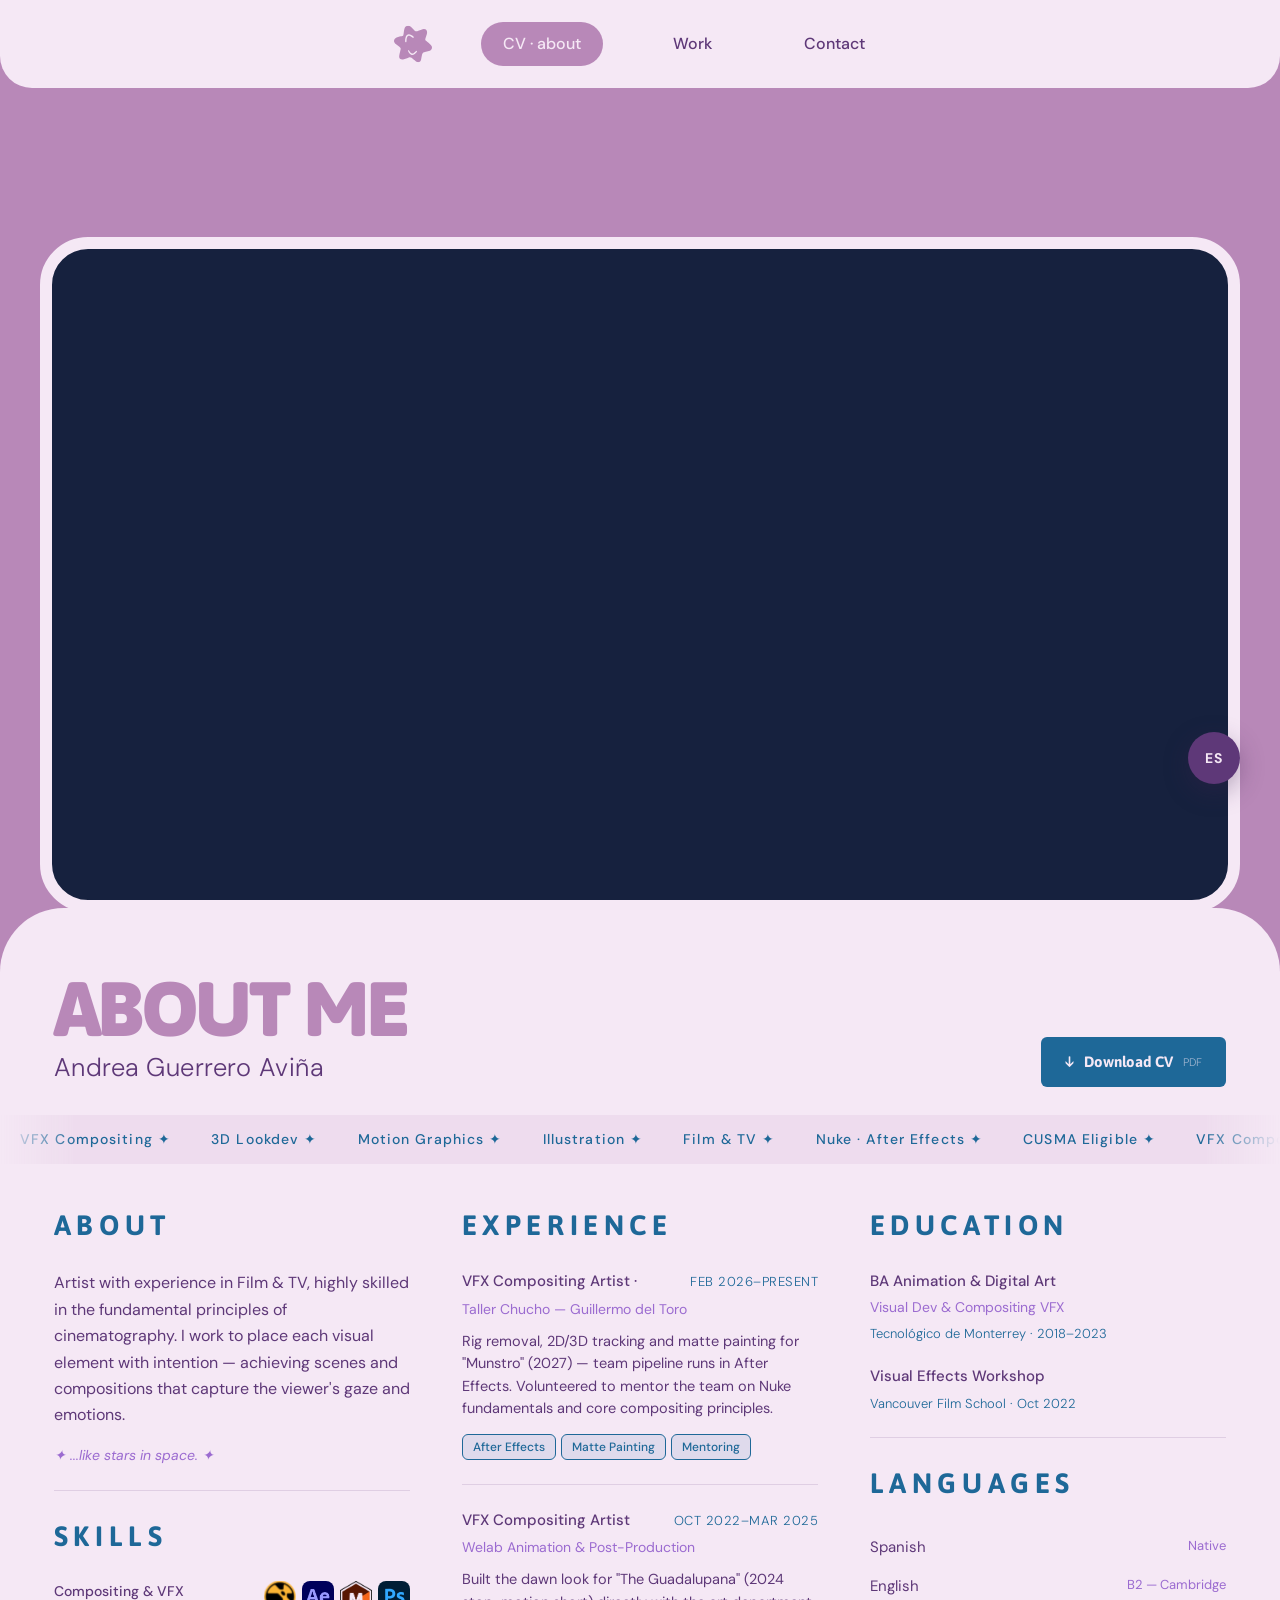
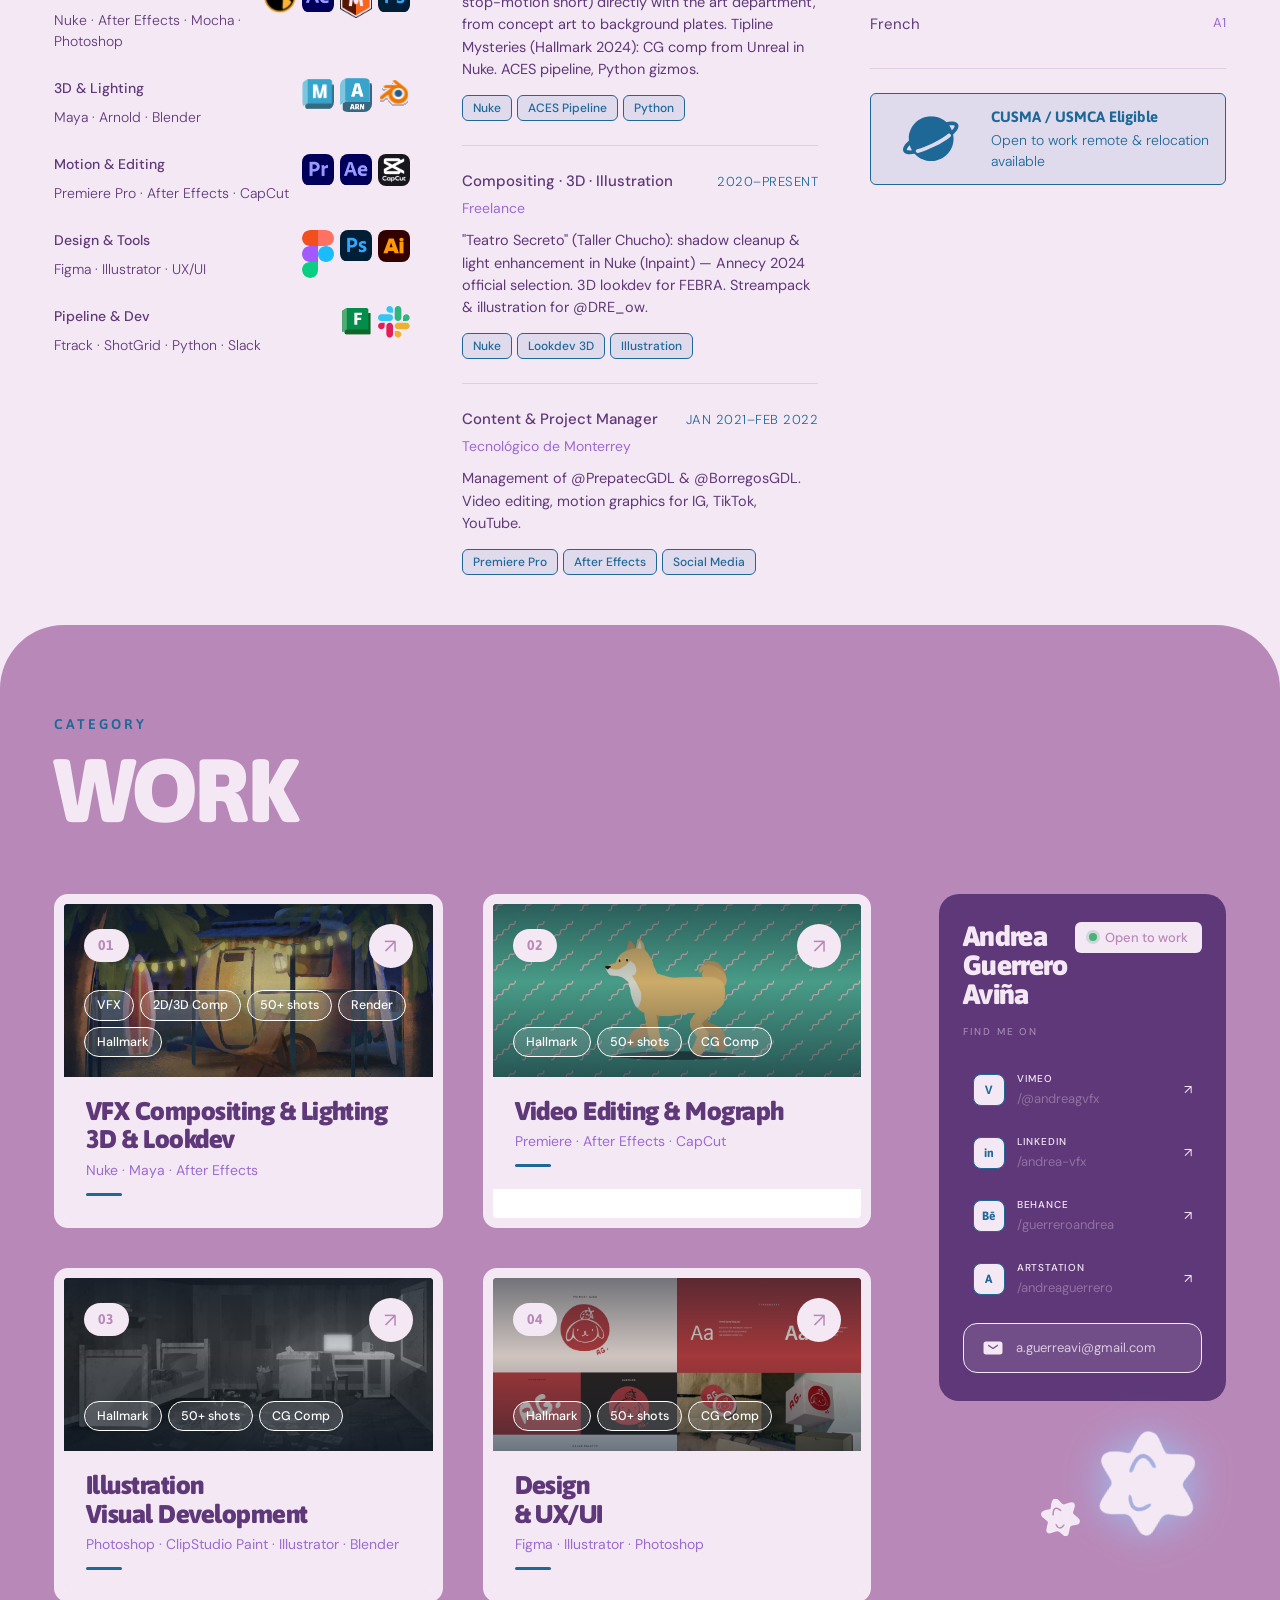
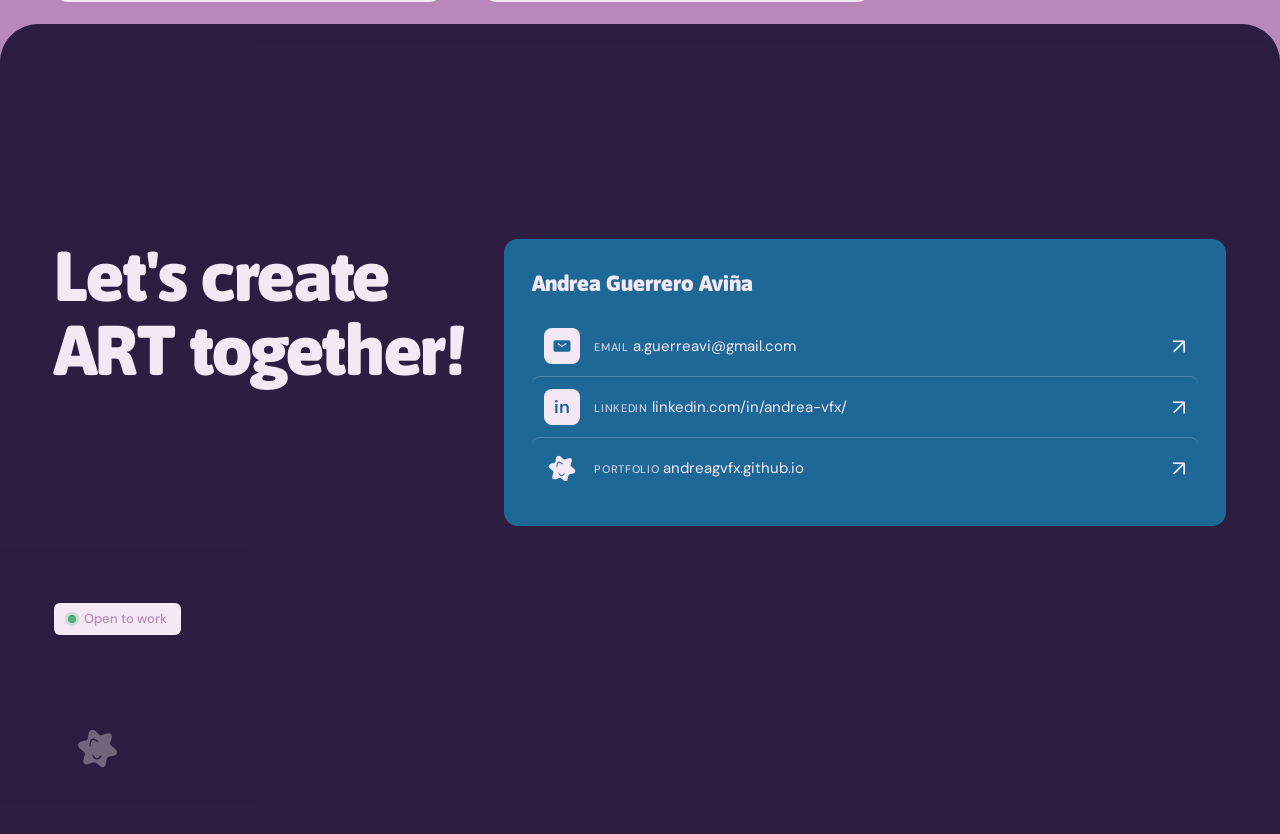
==== index.html @ 34273d8b "Revert CUSMA badge to planet/cusma-badge-lg, fix homepage Work nav, add Work card thumbnails, underl" ====
<!DOCTYPE html>
<html lang="en">
<head>
<meta charset="UTF-8">
<meta name="viewport" content="width=device-width, initial-scale=1.0">
<title data-i18n="home.title">Andrea Guerrero Aviña — Portfolio</title>
<meta name="description" content="Compositing & Lighting Artist — VFX, 3D, Motion, Illustration and UX/UI portfolio.">
<link rel="icon" href="favicon.svg" type="image/svg+xml">
<link rel="preconnect" href="https://fonts.googleapis.com">
<link rel="preconnect" href="https://fonts.gstatic.com" crossorigin>
<link rel="stylesheet" href="css/styles.css?v=23">
<!-- Shared with the section pages: .section-nav (now used here too)
     and .drawer/.lightbox component styles. -->
<link rel="stylesheet" href="css/section.css?v=42">
</head>
<body>

<!-- ============================================================
     SVG SPRITE — reusable star shape (from Figma vector, all star
     instances in the design share this exact 6-petal silhouette)
     ============================================================ -->
<svg class="svg-sprite" aria-hidden="true">
  <defs>
<symbol id="star-shape" viewBox="0 0 717.74 692.99">
      <path class="star__shape" d="M702.79,374.38c-19.78-24.64-52.19-51.5-76.05-70.68-6.2-4.94-11.66-9.17-16.03-12.53-4.59-3.57-9.28-7.01-12.8-11.54-12.42-15.15-6.42-35.1-.13-52.84,5.07-15.02,10.95-32.47,15.95-47.3,5.42-16.22,10.34-30.27,11.2-47.43,2.49-40.43-17.8-66.35-58.54-68.19-18-.97-31.12,4.89-50.47,11.25-18.01,6.14-37.72,12.8-55.96,19.03-13.24,4.08-31.19,12.1-42.9,11.8-6.5-.1-12.38-2.65-17.82-6.23h0s-.14-.08-.14-.08c-5.46-3.56-11.25-8.89-16.05-13.95-17.28-18.76-37.09-40.64-54.91-57.65-15.9-15.71-29.79-25.61-50.89-27.55-34.83-3.54-61.9,12.01-75.4,44.91-9.78,22.92-13.01,52.68-16.68,77.7-2.79,18.79-4.46,36.12-8.03,54.09-2.18,11.67-8.18,15.09-17.85,17.46-9.01,2.37-17.71,3.63-27.37,5.54-31.24,6.1-80.39,18.05-105.08,37.24-29.24,22.46-36.24,60.28-12.79,89.69,7.07,9.41,15.53,16.87,24.7,24.34,12.05,9.72,25.61,20.28,38.3,30.33,8.05,6.39,16.01,12.58,23.58,18.63,14.13,10.65,27.51,24.15,25.71,42.03-1.42,12.31-5.21,21.81-8.36,35.48-4.31,16.78-9.42,37.45-13.4,56.03-6.17,30.33-14.76,67.29,7.41,90.96,15.6,14.63,39.17,16.18,59.49,14.12,21.79-2.23,40.72-11.12,61.42-18.69,8.93-3.38,18.13-6.87,27.05-10.25,12.51-4.76,25.73-9.93,35.78-11.04,26.87-2.81,41.92,12.02,61.73,28.61,11.9,9.93,26.86,22.41,38.69,32.28,22.06,18.39,40.52,36.79,69.94,32.37,14.92-2.39,27.87-12.5,35.54-25.25,8.54-13.64,10.65-34.56,14.84-53.45,3.32-16.58,6.95-35.23,10.19-51.36,3.19-15.42,5.46-30.13,14.98-42.75,14.9-20.68,37.64-24.59,61.46-27.9,23.59-3.72,52.09-8.63,74.08-17.55,22.85-8.6,38.15-31.28,40.37-55.5,1.3-16.51-4.3-31.01-14.76-44.18ZM238.59,254.1c-1.43,11-2.03,22.21-2.29,32.69-.18,5.17-.42,10.42-1.66,15.38-2.13,8.02-6.74,14.16-14.24,12.93-7.15-1.63-10.56-10.68-11.07-18.19-1.09-30.06,2.54-64.92,14.15-92.97,4.61-10.74,11.16-20.88,20.15-28.38,37.39-30.74,87.79-2.02,118.58,25.04,7.04,6.49,12.36,12.21,12.83,20.35.17,3.95-2,7.83-5.82,9.13-7.73,2.72-16.69-2.85-23.01-7.7-17.56-13.91-36.54-29.35-59.47-32.31l-.19-.02h0c-34.94-3.91-44.58,36.71-47.95,64.05ZM433.23,486.42c-2.34,9.3-9.12,18.87-15.61,26.4-23.11,27.64-58.74,50.94-94.6,34.69-13.26-5.83-24.34-15.72-33.43-27.2-10.65-13.62-23.58-34.84-22.51-51.39v-.13h.01c1.7-15.52,14.55-2.89,19.34,3.63,9.52,11.94,16.16,27.14,27.08,38.53,12.4,13.52,30.3,20.08,47.94,13.03,13.22-4.94,24.65-15.62,34.14-26.14,8.95-9.46,20.53-23.58,32.32-25.11,6.77.06,6.94,6.82,5.32,13.69Z"/>
    </symbol>
    <symbol id="icon-envelope" viewBox="0 0 37 35">
      <path fill-rule="evenodd" clip-rule="evenodd" d="M6.16667 6.19792C3.82521 6.19792 1.92708 7.99345 1.92708 10.2083V24.7917C1.92708 27.0066 3.82521 28.8021 6.16667 28.8021H30.8333C33.1748 28.8021 35.0729 27.0066 35.0729 24.7917V10.2083C35.0729 7.99345 33.1748 6.19792 30.8333 6.19792H6.16667ZM11.4547 12.229C10.9316 11.8826 10.2106 12.0029 9.84444 12.4978C9.47823 12.9926 9.60546 13.6746 10.1286 14.021L17.8369 19.1252C18.235 19.3888 18.765 19.3888 19.1631 19.1252L26.8714 14.021C27.3945 13.6746 27.5218 12.9926 27.1555 12.4978C26.7894 12.0029 26.0684 11.8826 25.5453 12.229L18.5 16.8941L11.4547 12.229Z"/>
    </symbol>
    <symbol id="icon-planet" viewBox="0 0 73 59">
      <path fill-rule="evenodd" clip-rule="evenodd" d="M36.738 0C20.6297 0 7.57129 13.0584 7.57129 29.1667C7.57129 45.275 20.6297 58.3333 36.738 58.3333C52.8463 58.3333 65.9046 45.275 65.9046 29.1667C65.9046 13.0584 52.8463 0 36.738 0ZM18.5195 42.784C17.1848 43.1373 16.3892 44.506 16.7425 45.8407C17.0958 47.1753 18.4643 47.971 19.799 47.6177C26.2291 45.9153 33.846 42.9993 41.6916 39.0877C49.505 35.192 56.393 30.8837 61.6143 26.788C62.7006 25.9357 62.8903 24.3643 62.0383 23.278C61.186 22.1916 59.6146 22.0017 58.5283 22.854C53.6196 26.7043 47.0293 30.8393 39.4606 34.613C31.8603 38.4023 24.5631 41.1843 18.5195 42.784Z"/>
      <path d="M64.5255 11.6839C62.3782 11.5496 59.3595 11.8898 55.6405 12.7616L54.4995 7.89355C58.4405 6.96968 61.9972 6.51608 64.8375 6.69361C67.4748 6.85845 70.4672 7.64255 71.7675 10.251C72.9825 12.6877 72.0268 15.3453 70.7592 17.4211C69.4125 19.6262 67.2368 21.9893 64.5292 24.3726L61.2255 20.6194C63.7575 18.3909 65.5172 16.411 66.4918 14.8152C67.5452 13.0901 67.2962 12.4888 67.2928 12.482C67.2838 12.4639 66.8758 11.8308 64.5255 11.6839Z"/>
      <path d="M16.1958 48.4707C12.6628 49.199 9.46619 49.5143 6.89469 49.2627C4.47399 49.0257 1.77636 48.1897 0.561461 45.753C-0.736132 43.1503 0.430694 40.2957 1.87963 38.0947C3.43936 35.7257 5.93043 33.1653 9.02593 30.581L12.2304 34.419C9.31029 36.857 7.23353 39.0553 6.05589 40.844C4.76746 42.8013 5.02739 43.5043 5.03616 43.522C5.03956 43.5287 5.36989 44.0897 7.38163 44.2863C9.24259 44.4687 11.883 44.2547 15.1864 43.5737L16.1958 48.4707Z"/>
    </symbol>
  </defs>
</svg>

<!-- ============================================================
     NAV
     ============================================================ -->
<nav class="section-nav section-nav--home" id="top">
  <div class="section-nav__inner">
    <a href="#top" class="section-nav__logo" aria-label="Back to top">
      <span class="star star--gold" style="--star-size:40px;" data-star>
        <svg class="star__svg" viewBox="0 0 254 233"><use class="star__shape" href="#star-shape"></use></svg>
      </span>
    </a>
    <div class="section-nav__links">
      <a href="#about" class="section-nav__pill is-active" data-nav-pill="about" data-i18n="shared.nav.about">CV · about</a>
      <a href="#work" class="section-nav__link-btn" data-nav-pill="work" data-i18n="shared.nav.work">Work</a>
      <a href="#contact" class="section-nav__link-btn" data-nav-pill="contact" data-i18n="shared.nav.contact">Contact</a>
    </div>
    <button class="section-nav__hamburger" id="hamburger" aria-expanded="false" aria-controls="drawer" aria-label="Open navigation" data-i18n-attr="aria-label:shared.menuAria">
      <span class="section-nav__hamburger-bars"><span></span><span></span><span></span></span>
    </button>
  </div>
</nav>

<main>

  <!-- ============================================================
       HERO
       ============================================================ -->
  <section class="panel panel--hero" id="hero">
    <div class="hero" id="heroCard">
      <video class="hero__video" autoplay muted loop playsinline preload="auto">
        <source src="assets/media/hero-waves.mp4" type="video/mp4">
      </video>
    </div>
  </section>

  <!-- ============================================================
       ABOUT ME / CV
       ============================================================ -->
  <section class="panel panel--about" id="about">
    <div class="about">
      <div class="container">

        <div class="about__hero">
          <div>
            <p class="about__eyebrow" data-i18n="home.about.eyebrow">About me</p>
            <p class="about__name">Andrea Guerrero Aviña</p>
          </div>
          <a class="btn-download" href="assets/cv/Andrea-Guerrero-Avina-CV.pdf" download>
            <span aria-hidden="true">↓</span> <span data-i18n="home.about.downloadCv">Download CV</span> <span class="pdf-tag">PDF</span>
          </a>
        </div>
      </div>

      <div class="ticker" aria-hidden="true">
        <div class="ticker__track">
          <span data-i18n="home.ticker.vfx">VFX Compositing ✦</span><span data-i18n="home.ticker.lookdev">3D Lookdev ✦</span><span data-i18n="home.ticker.motion">Motion Graphics ✦</span><span data-i18n="home.ticker.illustration">Illustration ✦</span><span data-i18n="home.ticker.filmTv">Film &amp; TV ✦</span><span data-i18n="home.ticker.software">Nuke · After Effects ✦</span><span data-i18n="home.ticker.cusma">CUSMA Eligible ✦</span>
          <span data-i18n="home.ticker.vfx">VFX Compositing ✦</span><span data-i18n="home.ticker.lookdev">3D Lookdev ✦</span><span data-i18n="home.ticker.motion">Motion Graphics ✦</span><span data-i18n="home.ticker.illustration">Illustration ✦</span><span data-i18n="home.ticker.filmTv">Film &amp; TV ✦</span><span data-i18n="home.ticker.software">Nuke · After Effects ✦</span><span data-i18n="home.ticker.cusma">CUSMA Eligible ✦</span>
          <span data-i18n="home.ticker.vfx">VFX Compositing ✦</span><span data-i18n="home.ticker.lookdev">3D Lookdev ✦</span><span data-i18n="home.ticker.motion">Motion Graphics ✦</span><span data-i18n="home.ticker.illustration">Illustration ✦</span><span data-i18n="home.ticker.filmTv">Film &amp; TV ✦</span><span data-i18n="home.ticker.software">Nuke · After Effects ✦</span><span data-i18n="home.ticker.cusma">CUSMA Eligible ✦</span>
          <span data-i18n="home.ticker.vfx">VFX Compositing ✦</span><span data-i18n="home.ticker.lookdev">3D Lookdev ✦</span><span data-i18n="home.ticker.motion">Motion Graphics ✦</span><span data-i18n="home.ticker.illustration">Illustration ✦</span><span data-i18n="home.ticker.filmTv">Film &amp; TV ✦</span><span data-i18n="home.ticker.software">Nuke · After Effects ✦</span><span data-i18n="home.ticker.cusma">CUSMA Eligible ✦</span>
        </div>
      </div>

      <div class="container">
        <div class="about__body">

          <!-- Col 1 — Bio + Skills -->
          <div class="col-bio">
            <p class="col-title" data-i18n="home.col.about">About</p>
            <p class="about__bio" data-i18n="home.about.bio">Artist with experience in Film &amp; TV, highly skilled in the fundamental principles of cinematography. I work to place each visual element with intention — achieving scenes and compositions that capture the viewer's gaze and emotions.</p>
            <p class="about__bio-star" data-i18n="home.about.bioStar">✦ ...like stars in space. ✦</p>

            <hr class="divider">

            <p class="col-title" data-i18n="home.col.skills">Skills</p>

            <div class="skill-row">
              <div class="skill-row__head">
                <div>
                  <p class="skill-row__cat" data-i18n="home.skills.comp.cat">Compositing &amp; VFX</p>
                  <p class="skill-row__tools">Nuke · After Effects · Mocha · Photoshop</p>
                </div>
                <div class="skill-badges">
                  <span class="skill-badge"><img src="assets/icons/nuke-icon.svg" alt="Nuke"></span>
                  <span class="skill-badge"><img src="assets/icons/after-effects-icon.png" alt="After Effects"></span>
                  <span class="skill-badge"><img src="assets/icons/mocha-icon.png" alt="Mocha Pro"></span>
                  <span class="skill-badge"><img src="assets/icons/photoshop-icon.svg" alt="Photoshop"></span>
                </div>
              </div>
            </div>

            <div class="skill-row">
              <div class="skill-row__head">
                <div>
                  <p class="skill-row__cat" data-i18n="home.skills.3d.cat">3D &amp; Lighting</p>
                  <p class="skill-row__tools">Maya · Arnold · Blender</p>
                </div>
                <div class="skill-badges">
                  <span class="skill-badge"><img src="assets/icons/maya-icon.svg" alt="Maya"></span>
                  <span class="skill-badge"><img src="assets/icons/arnold-icon.svg" alt="Arnold"></span>
                  <span class="skill-badge"><img src="assets/icons/blender-icon.svg" alt="Blender"></span>
                </div>
              </div>
            </div>

            <div class="skill-row">
              <div class="skill-row__head">
                <div>
                  <p class="skill-row__cat" data-i18n="home.skills.motion.cat">Motion &amp; Editing</p>
                  <p class="skill-row__tools">Premiere Pro · After Effects · CapCut</p>
                </div>
                <div class="skill-badges">
                  <span class="skill-badge"><img src="assets/icons/premiere-icon.svg" alt="Premiere Pro"></span>
                  <span class="skill-badge"><img src="assets/icons/after-effects-icon.png" alt="After Effects"></span>
                  <span class="skill-badge"><img src="assets/icons/capcut-icon.svg" alt="CapCut"></span>
                </div>
              </div>
            </div>

            <div class="skill-row">
              <div class="skill-row__head">
                <div>
                  <p class="skill-row__cat" data-i18n="home.skills.design.cat">Design &amp; Tools</p>
                  <p class="skill-row__tools" data-i18n="home.skills.design.tools">Figma · Illustrator · UX/UI</p>
                </div>
                <div class="skill-badges">
                  <span class="skill-badge"><img src="assets/icons/Figma-logo.svg" alt="Figma"></span>
                  <span class="skill-badge"><img src="assets/icons/photoshop-icon.svg" alt="Photoshop"></span>
                  <span class="skill-badge"><img src="assets/icons/Adobe_Illustrator_CC_icon.svg" alt="Illustrator"></span>
                </div>
              </div>
            </div>

            <div class="skill-row">
              <div class="skill-row__head">
                <div>
                  <p class="skill-row__cat" data-i18n="home.skills.pipeline.cat">Pipeline &amp; Dev</p>
                  <p class="skill-row__tools" data-i18n="home.skills.pipeline.tools">Ftrack · ShotGrid · Python · Slack</p>
                </div>
                <div class="skill-badges">
                  <span class="skill-badge"><img src="assets/icons/Autodesk Flow Production Tracking icon.svg" alt="Ftrack / ShotGrid"></span>
                  <span class="skill-badge"><img src="assets/icons/Slack_Technologies_Logo.svg" alt="Slack"></span>
                </div>
              </div>
            </div>
          </div>

          <!-- Col 2 — Experience -->
          <div class="col-exp">
            <p class="col-title" data-i18n="home.col.experience">Experience</p>

            <div class="exp-item">
              <div class="exp-item__head">
                <p class="exp-item__role" data-i18n="home.exp1.role">VFX Compositing Artist ·</p>
                <p class="exp-item__date" data-i18n="home.exp1.date">FEB 2026–PRESENT</p>
              </div>
              <p class="exp-item__company" data-i18n="home.exp1.company">Taller Chucho — Guillermo del Toro</p>
              <p class="exp-item__desc" data-i18n="home.exp1.desc">Rig removal, 2D/3D tracking and matte painting for "Munstro" (2027) — team pipeline runs in After Effects. Volunteered to mentor the team on Nuke fundamentals and core compositing principles.</p>
              <div class="exp-item__chips">
                <span class="chip">After Effects</span>
                <span class="chip">Matte Painting</span>
                <span class="chip" data-i18n="home.exp1.chip.mentoring">Mentoring</span>
              </div>
            </div>

            <div class="exp-item">
              <div class="exp-item__head">
                <p class="exp-item__role" data-i18n="home.exp2.role">VFX Compositing Artist</p>
                <p class="exp-item__date" data-i18n="home.exp2.date">OCT 2022–MAR 2025</p>
              </div>
              <p class="exp-item__company">Welab Animation &amp; Post-Production</p>
              <p class="exp-item__desc" data-i18n="home.exp2.desc">Built the dawn look for "The Guadalupana" (2024 stop-motion short) directly with the art department, from concept art to background plates. Tipline Mysteries (Hallmark 2024): CG comp from Unreal in Nuke. ACES pipeline, Python gizmos.</p>
              <div class="exp-item__chips">
                <span class="chip">Nuke</span>
                <span class="chip" data-i18n="home.exp2.chip.aces">ACES Pipeline</span>
                <span class="chip">Python</span>
              </div>
            </div>

            <div class="exp-item">
              <div class="exp-item__head">
                <p class="exp-item__role" data-i18n="home.exp3.role">Compositing · 3D · Illustration</p>
                <p class="exp-item__date" data-i18n="home.exp3.date">2020–PRESENT</p>
              </div>
              <p class="exp-item__company">Freelance</p>
              <p class="exp-item__desc" data-i18n="home.exp3.desc">"Teatro Secreto" (Taller Chucho): shadow cleanup &amp; light enhancement in Nuke (Inpaint) — Annecy 2024 official selection. 3D lookdev for FEBRA. Streampack &amp; illustration for @DRE_ow.</p>
              <div class="exp-item__chips">
                <span class="chip">Nuke</span>
                <span class="chip">Lookdev 3D</span>
                <span class="chip" data-i18n="home.exp3.chip.illustration">Illustration</span>
              </div>
            </div>

            <div class="exp-item">
              <div class="exp-item__head">
                <p class="exp-item__role" data-i18n="home.exp4.role">Content &amp; Project Manager</p>
                <p class="exp-item__date" data-i18n="home.exp4.date">JAN 2021–FEB 2022</p>
              </div>
              <p class="exp-item__company">Tecnológico de Monterrey</p>
              <p class="exp-item__desc" data-i18n="home.exp4.desc">Management of @PrepatecGDL &amp; @BorregosGDL. Video editing, motion graphics for IG, TikTok, YouTube.</p>
              <div class="exp-item__chips">
                <span class="chip">Premiere Pro</span>
                <span class="chip">After Effects</span>
                <span class="chip" data-i18n="home.exp4.chip.social">Social Media</span>
              </div>
            </div>
          </div>

          <!-- Col 3 — Education + Languages -->
          <div class="col-edu">
            <p class="col-title" data-i18n="home.col.education">Education</p>

            <div class="edu-item">
              <p class="edu-item__title" data-i18n="home.edu1.title">BA Animation &amp; Digital Art</p>
              <p class="edu-item__subtitle" data-i18n="home.edu1.subtitle">Visual Dev &amp; Compositing VFX</p>
              <p class="edu-item__meta">Tecnológico de Monterrey · 2018–2023</p>
            </div>

            <div class="edu-item">
              <p class="edu-item__title" data-i18n="home.edu2.title">Visual Effects Workshop</p>
              <p class="edu-item__meta">Vancouver Film School · Oct 2022</p>
            </div>

            <hr class="divider">

            <p class="col-title" data-i18n="home.col.languages">Languages</p>
            <div class="lang-row"><span class="lang-row__name" data-i18n="home.lang.es">Spanish</span><span class="lang-row__level" data-i18n="home.lang.esLevel">Native</span></div>
            <div class="lang-row"><span class="lang-row__name" data-i18n="home.lang.en">English</span><span class="lang-row__level" data-i18n="home.lang.enLevel">B2 — Cambridge</span></div>
            <div class="lang-row"><span class="lang-row__name" data-i18n="home.lang.fr">French</span><span class="lang-row__level">A1</span></div>

            <hr class="divider">

            <div class="cusma-badge-lg">
              <svg viewBox="0 0 73 59" fill="var(--color-ocean)"><use href="#icon-planet"></use></svg>
              <div>
                <p class="cusma-badge-lg__title" data-i18n="home.cusma.title">CUSMA / USMCA Eligible</p>
                <p class="cusma-badge-lg__desc" data-i18n="home.cusma.desc">Open to work remote &amp; relocation available</p>
              </div>
            </div>
          </div>

        </div>
      </div>
    </div>
  </section>

  <!-- ============================================================
       WORK — SECTION NAV
       ============================================================ -->
  <section class="panel panel--work" id="work">
    <div class="work">
      <div class="container">
        <div class="work__header">
          <div>
            <p class="work__eyebrow" data-i18n="home.work.eyebrow">Category</p>
            <h2 class="work__title" data-i18n="home.work.title">Work</h2>
          </div>
        </div>

        <div class="work__layout">
          <div class="work__cards">

            <a class="card" href="vfx/index.html">
              <div class="card__thumb">
                <img class="card__thumb-img" src="assets/media/illustration/projects/daynight-3.jpg" alt="Day/night lookdev — caravan scene, night render" loading="lazy">
                <div class="card__thumb-top">
                  <span class="card__num">01</span>
                  <span class="card__arrow">↗</span>
                </div>
                <div class="card__tags">
                  <span>VFX</span><span data-i18n="home.card1.tag.comp">2D/3D Comp</span><span data-i18n="home.card1.tag.shots">50+ shots</span><span>Render</span><span>Hallmark</span>
                </div>
              </div>
              <div class="card__info">
                <h3 data-i18n="home.card1.title">VFX Compositing &amp; Lighting<br>3D &amp; Lookdev</h3>
                <p>Nuke · Maya · After Effects</p>
                <div class="card__accent"></div>
              </div>
            </a>

            <a class="card" href="motion/index.html">
              <div class="card__thumb">
                <img class="card__thumb-img" src="assets/media/motion/also-thumbs/shiba.jpg" alt="Shiba Inu walk cycle animation" loading="lazy">
                <div class="card__thumb-top">
                  <span class="card__num">02</span>
                  <span class="card__arrow">↗</span>
                </div>
                <div class="card__tags">
                  <span>Hallmark</span><span data-i18n="home.card2.tag.shots">50+ shots</span><span data-i18n="home.card2.tag.cgcomp">CG Comp</span>
                </div>
              </div>
              <div class="card__info">
                <h3 data-i18n="home.card2.title">Video Editing &amp; Mograph</h3>
                <p>Premiere · After Effects · CapCut</p>
                <div class="card__accent"></div>
              </div>
            </a>

            <a class="card" href="illustration/index.html">
              <div class="card__thumb">
                <img class="card__thumb-img" src="assets/media/illustration/projects/gloomies-2.jpg" alt="GLOOM-IES background exploration — bedroom scene" loading="lazy">
                <div class="card__thumb-top">
                  <span class="card__num">03</span>
                  <span class="card__arrow">↗</span>
                </div>
                <div class="card__tags">
                  <span>Hallmark</span><span data-i18n="home.card3.tag.shots">50+ shots</span><span data-i18n="home.card3.tag.cgcomp">CG Comp</span>
                </div>
              </div>
              <div class="card__info">
                <h3 data-i18n="home.card3.title">Illustration<br>Visual Development</h3>
                <p>Photoshop · ClipStudio Paint · Illustrator · Blender</p>
                <div class="card__accent"></div>
              </div>
            </a>

            <a class="card" href="design/index.html">
              <div class="card__thumb">
                <img class="card__thumb-img card__thumb-img--top" src="assets/media/design/brand/ag-brand-board.png" alt="A.G. brand identity board — logo, typography, color palette" loading="lazy">
                <div class="card__thumb-top">
                  <span class="card__num">04</span>
                  <span class="card__arrow">↗</span>
                </div>
                <div class="card__tags">
                  <span>Hallmark</span><span data-i18n="home.card4.tag.shots">50+ shots</span><span data-i18n="home.card4.tag.cgcomp">CG Comp</span>
                </div>
              </div>
              <div class="card__info">
                <h3 data-i18n="home.card4.title">Design<br>&amp; UX/UI</h3>
                <p>Figma · Illustrator · Photoshop</p>
                <div class="card__accent"></div>
              </div>
            </a>

          </div>

          <div class="work__sidebar">
            <aside class="social-box" id="social">
              <div class="social-box__head">
                <div class="social-box__name-row">
                  <p class="social-box__name">Andrea<br>Guerrero<br>Aviña</p>
                  <span class="avail-pill"><span class="avail-pill__dot"></span><span data-i18n="shared.availPill">Open to work</span></span>
                </div>
                <p class="social-box__label" data-i18n="home.social.findMe">Find me on</p>
              </div>

              <a class="social-row" href="https://vimeo.com/andreagvfx" target="_blank" rel="noopener">
                <span class="social-row__icon">V</span>
                <span class="social-row__text">
                  <span class="social-row__platform" style="display:block;">Vimeo</span>
                  <span class="social-row__handle">/@andreagvfx</span>
                </span>
                <span class="social-row__go">↗</span>
              </a>
              <a class="social-row" href="https://linkedin.com/in/andrea-vfx" target="_blank" rel="noopener">
                <span class="social-row__icon">in</span>
                <span class="social-row__text">
                  <span class="social-row__platform" style="display:block;">LinkedIn</span>
                  <span class="social-row__handle">/andrea-vfx</span>
                </span>
                <span class="social-row__go">↗</span>
              </a>
              <a class="social-row" href="https://behance.net/guerreroandrea" target="_blank" rel="noopener">
                <span class="social-row__icon">Bē</span>
                <span class="social-row__text">
                  <span class="social-row__platform" style="display:block;">Behance</span>
                  <span class="social-row__handle">/guerreroandrea</span>
                </span>
                <span class="social-row__go">↗</span>
              </a>
              <a class="social-row" href="https://artstation.com/andreaguerrero" target="_blank" rel="noopener">
                <span class="social-row__icon">A</span>
                <span class="social-row__text">
                  <span class="social-row__platform" style="display:block;">ArtStation</span>
                  <span class="social-row__handle">/andreaguerrero</span>
                </span>
                <span class="social-row__go">↗</span>
              </a>

              <a class="social-box__cta" href="mailto:a.guerreavi@gmail.com">
                <svg viewBox="0 0 37 35" fill="var(--bg-light)"><use href="#icon-envelope"></use></svg>
                <span>a.guerreavi@gmail.com</span>
              </a>
            </aside>

            <div class="work__stars" aria-hidden="true">
              <div class="star star--sm" style="--float-delay:-1.2s; --hit-pad:165px;" data-star>
                <svg class="star__svg" viewBox="0 0 254 233"><use class="star__shape" href="#star-shape"></use></svg>
              </div>
              <div class="star star--lg" style="--star-rot:20deg; --hit-pad:225px;" data-star>
                <svg class="star__svg" viewBox="0 0 254 233"><use class="star__shape" href="#star-shape"></use></svg>
              </div>
            </div>
          </div>
        </div>
      </div>
    </div>
  </section>

  <!-- ============================================================
       FOOTER / CONTACT
       ============================================================ -->
  <section class="panel panel--footer" id="contact">
    <div class="footer">
      <video class="footer__video" autoplay muted loop playsinline preload="auto">
        <source src="assets/media/footer-bg.mp4" type="video/mp4">
      </video>
      <div class="container footer__inner">
        <div class="footer__top">
          <h2 class="footer__title" data-i18n="home.footer.title">Let's create<br>ART together!</h2>

          <div class="contact-card">
            <p class="contact-card__name">Andrea Guerrero Aviña</p>

            <a class="contact-row" href="mailto:a.guerreavi@gmail.com">
              <span class="contact-row__icon"><svg viewBox="0 0 37 35" fill="var(--color-ocean)"><use href="#icon-envelope"></use></svg></span>
              <span class="contact-row__text">
                <span class="contact-row__label" data-i18n="home.contact.email">Email</span>
                <span class="contact-row__value">a.guerreavi@gmail.com</span>
              </span>
              <span class="contact-row__go">↗</span>
            </a>

            <a class="contact-row" href="https://linkedin.com/in/andrea-vfx" target="_blank" rel="noopener">
              <span class="contact-row__icon is-text">in</span>
              <span class="contact-row__text">
                <span class="contact-row__label">LinkedIn</span>
                <span class="contact-row__value">linkedin.com/in/andrea-vfx/</span>
              </span>
              <span class="contact-row__go">↗</span>
            </a>

            <a class="contact-row" href="https://andreagvfx.github.io" target="_blank" rel="noopener">
              <span class="contact-row__icon contact-row__icon--star" style="--star-off:var(--bg-light);"><svg class="star__svg" viewBox="0 0 254 233"><use class="star__shape" href="#star-shape"></use></svg></span>
              <span class="contact-row__text">
                <span class="contact-row__label" data-i18n="home.contact.portfolio">Portfolio</span>
                <span class="contact-row__value">andreagvfx.github.io</span>
              </span>
              <span class="contact-row__go">↗</span>
            </a>
          </div>
        </div>

        <div class="footer__bottom">
          <span class="avail-pill"><span class="avail-pill__dot"></span><span data-i18n="shared.availPill">Open to work</span></span>
        </div>
      </div>

      <div class="footer__stars">
        <div class="star star--sm" style="--float-delay:-3s;" data-star>
          <svg class="star__svg" viewBox="0 0 254 233"><use class="star__shape" href="#star-shape"></use></svg>
        </div>
      </div>
    </div>
  </section>

</main>

<button class="lang-toggle" type="button" aria-label="Switch the portfolio to Spanish">ES</button>

<!-- ============================================================
     SIDE DRAWER (same component as the section pages) — "Work"
     in the nav above opens this instead of the old inline dropdown.
     ============================================================ -->
<div class="drawer-overlay" id="drawerOverlay"></div>
<aside class="drawer" id="drawer" aria-hidden="true">
  <div class="drawer__top">
    <span class="drawer__logo">AG</span>
    <button class="drawer__close" id="drawerClose" aria-label="Close navigation" data-i18n-attr="aria-label:shared.drawer.closeAria">✕</button>
  </div>
  <div class="drawer__rule"></div>
  <div style="height:20px;"></div>
  <p class="drawer__label" data-i18n="shared.drawer.navigate">Navigate</p>

  <a class="drawer__item" href="vfx/index.html">
    <span class="drawer__item-num">01</span>
    <span class="drawer__item-label" data-i18n="shared.dropdown.vfx">VFX Compositing &amp; Lighting</span>
  </a>
  <a class="drawer__item" href="motion/index.html">
    <span class="drawer__item-num">02</span>
    <span class="drawer__item-label" data-i18n="shared.dropdown.motion">Video Editing &amp; Mograph</span>
  </a>
  <a class="drawer__item" href="illustration/index.html">
    <span class="drawer__item-num">03</span>
    <span class="drawer__item-label" data-i18n="shared.dropdown.illustration">Illustration</span>
  </a>
  <a class="drawer__item" href="design/index.html">
    <span class="drawer__item-num">04</span>
    <span class="drawer__item-label" data-i18n="shared.dropdown.design">Design &amp; UX/UI</span>
  </a>

  <div class="drawer__spacer"></div>
  <a class="drawer__footer-link" href="index.html">andreagvfx.github.io</a>
  <p class="drawer__copyright">© 2026 Andrea Guerrero Aviña</p>
</aside>

<script src="js/main.js?v=14"></script>
<script src="js/i18n.js?v=3"></script>
</body>
</html>
---- css/styles.css ----
/* ============================================================
   ANDREA GUERRERO AVIÑA — PORTFOLIO
   Homepage stylesheet
   Design tokens extracted from Figma file 8qxW6kN2M4D5pM5mWnk5pm
   node 486:984 ("HOME PAGE")
   ============================================================ */

@import url('https://fonts.googleapis.com/css2?family=Asap:wght@600;700;900&family=DM+Sans:wght@300;400;500;700&display=swap');

/* ── RESET ───────────────────────────────────────────────── */
*, *::before, *::after { box-sizing: border-box; margin: 0; padding: 0; }
img, svg { display: block; max-width: 100%; }
a { color: inherit; text-decoration: none; }
button { font: inherit; color: inherit; background: none; border: none; cursor: pointer; }
ul { list-style: none; }

/* ── TOKENS ──────────────────────────────────────────────── */
:root {
  /* Backgrounds */
  --bg-light:     #f5e8f5;
  --bg-mid:       #b888b8;

  /* Colors */
  --color-ocean:  #1e6898;
  --color-iris:   #5e3878;
  --color-purple: #9b6bd0;
  --color-white:  #ffffff;

  /* Utility */
  --ocean-chip:   #d0ecf8;
  --overlay:      rgba(59,34,76,0.51);

  /* Dividers / opacity variants */
  --divider:        rgba(94,56,120,0.15);
  --divider-white:  rgba(255,255,255,0.2);
  --iris-8:         rgba(94,56,120,0.08);
  --bg-light-45:    rgba(245,232,245,0.45);
  --bg-light-33:    rgba(245,232,245,0.33);
  --bg-light-60:    rgba(245,232,245,0.6);
  --bg-mid-12:      rgba(184,136,184,0.12);

  /* Typography */
  --font-display: 'Asap', sans-serif;
  --font-body:    'DM Sans', sans-serif;

  /* Layout */
  --padding-page: clamp(20px, 4.2vw, 80px);
  --content-max:  1760px;

  /* Radius */
  --radius-chip:  20px;
  --radius-card:  14px;
  --radius-btn:   30px;
  --radius-sm:    12px;
  --radius-stack: clamp(28px, 5vw, 100px);
  --radius-stack-sm: clamp(20px, 3vw, 80px);
  /* Sticky nav's own bottom-corner curve (see .section-nav) — same
     100px ceiling as every other stacked curve on the site; the
     browser naturally caps the rendered radius at the nav bar's own
     90px height, so it always reads as a full, generous sweep. */
  --radius-nav: clamp(16px, 2.5vw, 100px);

  --transition: 0.3s ease;
}

html {
  scroll-behavior: smooth;
  scroll-padding-top: 110px;
}

body {
  font-family: var(--font-body);
  background: var(--bg-mid);
  color: var(--color-iris);
  font-size: 16px;
  line-height: 1.5;
  overflow-x: hidden;
}

.container {
  width: 100%;
  max-width: 1920px;
  padding-left: var(--padding-page);
  padding-right: var(--padding-page);
  margin: 0 auto;
}

/* ── SR-ONLY ─────────────────────────────────────────────── */
.sr-only {
  position: absolute;
  width: 1px; height: 1px;
  padding: 0; margin: -1px;
  overflow: hidden;
  clip: rect(0,0,0,0);
  white-space: nowrap;
  border: 0;
}

/* ── STAR SPRITE ─────────────────────────────────────────── */
.svg-sprite { position: absolute; width: 0; height: 0; overflow: hidden; }

/* ============================================================
   NAVIGATION — now shared with the section pages (see .section-nav
   and its relatives in section.css, loaded here too). The homepage's
   old floating-pill .nav / inline .work-dropdown are gone, replaced
   by the same full-width sticky bar and side drawer every other page
   uses (Figma nodes 968:458, 954:725, 977:428).
   ============================================================ */

/* ============================================================
   STACKING SECTIONS — shared

   Root-caused the earlier cut-off bug: position:sticky on a tall
   section never actually releases when its containing block is
   <main> (the whole page) — there's always "room" for it to stay
   glued to top:0, so it just gets painted over by the next, higher
   z-index section once that one scrolls into view, without ever
   scrolling its own remaining content into view first. No buffer
   size fixes that, because the section's content never moves.

   Fix: only Hero (content ≈ 1 viewport, safe to pin) is sticky.
   About/Work/Footer are normal flow — ALL their content is
   guaranteed to scroll past naturally, nothing can ever be hidden —
   and a small negative margin + higher z-index makes the next
   section's rounded top still slide over the previous one's tail at
   the seam, keeping the "stacking cards" look without the risk.
   ============================================================ */
main { position: relative; }

.panel--hero {
  position: sticky;
  top: 0;
  width: 100%;
}

.panel--about,
.panel--work,
.panel--footer {
  position: relative;
  width: 100%;
  margin-top: -80px;
}

/* ============================================================
   HERO
   ============================================================ */
.panel--hero {
  z-index: 1;
  min-height: 100vh;
  min-height: 100dvh;
  display: flex;
  align-items: center;
  padding: 96px 40px 24px;
  background: var(--bg-mid);
}

.hero {
  position: relative;
  /* Width-driven instead of height-capped: the old max-height (plus a
     1.84:1 ratio that wasn't quite 16:9) let the card's actual shape
     drift away from the video's true 16:9, which is what showed up as
     empty letterboxed space once the video stopped being cropped to
     fill it. Deriving width from the same vh budget the old max-height
     used, combined with a real 16:9 aspect-ratio, means the card's own
     shape always exactly matches the video — there's no mismatch left
     to show up as a gap. Declared twice (vh, then dvh) so browsers
     without dvh support just keep the vh version. */
  width: min(100%, calc((100vh - 120px) * 16 / 9));
  width: min(100%, calc((100dvh - 120px) * 16 / 9));
  aspect-ratio: 16 / 9;
  margin: 0 auto;
  border-radius: clamp(24px, 4vw, 48px);
  border: clamp(6px, 1vw, 14px) solid var(--bg-light);
  overflow: hidden;
  background: #16213e; /* fallback while video loads */
}

.hero__video {
  position: absolute;
  inset: 0;
  width: 100%;
  height: 100%;
  /* contain instead of cover: the video always keeps its native 16:9
     shape and scales as a whole to fit — never cropped. Any letterbox
     sliver (the .hero card's own ratio is 1.84:1, close to but not
     exactly 16:9) shows the card's own dark fallback background,
     which reads as intentional rather than a gap. */
  object-fit: contain;
}

/* ============================================================
   ABOUT ME / CV SECTION
   ============================================================ */
.panel--about {
  z-index: 2;
}
.about {
  background: var(--bg-light);
  border-radius: var(--radius-stack) var(--radius-stack) 0 0;
  padding-top: clamp(40px, 5vw, 72px);
  padding-bottom: 130px; /* breathing room before Work's rounded top slides over */
}

.about__hero {
  display: flex;
  align-items: flex-end;
  justify-content: space-between;
  gap: 24px;
  flex-wrap: wrap;
  padding-bottom: 28px;
}
.about__eyebrow {
  font-family: var(--font-display);
  font-weight: 900;
  text-transform: uppercase;
  font-size: clamp(2.2rem, 6vw, 6rem);
  line-height: 0.95;
  letter-spacing: -0.03em;
  color: var(--bg-mid);
}
.about__name {
  font-family: var(--font-body);
  font-weight: 300;
  font-size: clamp(1.1rem, 2vw, 1.75rem);
  letter-spacing: 0.02em;
  color: var(--color-iris);
  margin-top: 4px;
}

.btn-download {
  display: inline-flex;
  align-items: center;
  gap: 10px;
  padding: 14px 24px;
  border-radius: 6px;
  background: var(--color-ocean);
  color: var(--bg-light);
  font-family: var(--font-display);
  font-weight: 700;
  font-size: 15px;
  white-space: nowrap;
  transition: transform var(--transition), box-shadow var(--transition);
}
.btn-download:hover {
  transform: translateY(-2px);
  box-shadow: 0 10px 24px rgba(30,104,152,0.35);
}
.btn-download .pdf-tag {
  font-family: var(--font-body);
  font-weight: 300;
  font-size: 11px;
  color: rgba(245,232,245,0.6);
}

/* Ticker */
.ticker {
  overflow: hidden;
  background: var(--bg-mid-12);
  padding: 14px 0;
  margin-bottom: 40px;
  -webkit-mask-image: linear-gradient(90deg, transparent, #000 6%, #000 94%, transparent);
          mask-image: linear-gradient(90deg, transparent, #000 6%, #000 94%, transparent);
}
.ticker__track {
  display: flex;
  width: max-content;
  animation: ticker-scroll 64s linear infinite;
}
.ticker__track span {
  font-family: var(--font-body);
  font-weight: 500;
  font-size: 14px;
  letter-spacing: 0.08em;
  color: var(--color-ocean);
  white-space: nowrap;
  padding: 0 20px;
}
@keyframes ticker-scroll {
  from { transform: translateX(0); }
  to   { transform: translateX(-50%); }
}
@media (prefers-reduced-motion: reduce) {
  .ticker__track { animation: none; }
}

/* Body columns */
.about__body {
  display: grid;
  grid-template-columns: repeat(3, minmax(260px, 1fr));
  gap: clamp(24px, 4vw, 60px);
}

.col-title {
  font-family: var(--font-display);
  font-weight: 700;
  font-size: 28px;
  letter-spacing: 0.2em;
  text-transform: uppercase;
  color: var(--color-ocean);
  margin-bottom: 24px;
}

.about__bio {
  font-family: var(--font-body);
  font-weight: 400;
  font-size: 16px;
  line-height: 1.65;
  color: var(--color-iris);
}
.about__bio-star {
  margin-top: 16px;
  font-family: var(--font-body);
  font-size: 14px;
  font-style: italic;
  color: var(--color-purple);
}

.divider { height: 1px; background: var(--divider); margin: 24px 0; border: none; }

.skill-row { margin-bottom: 26px; }
.skill-row:last-child { margin-bottom: 0; }
.skill-row__head {
  display: flex;
  justify-content: space-between;
  align-items: flex-start;
  gap: 12px;
}
.skill-row__cat {
  font-family: var(--font-body);
  font-weight: 500;
  font-size: 14px;
  color: var(--color-iris);
  margin-bottom: 8px;
}
.skill-row__tools {
  font-family: var(--font-body);
  font-weight: 300;
  font-size: 14px;
  color: var(--color-iris);
}
.skill-badges { display: flex; gap: 6px; flex-shrink: 0; }
.skill-badge {
  width: 32px; height: 32px;
  border-radius: 8px;
  display: grid;
  place-items: center;
  color: #fff;
  font-family: var(--font-body);
  font-weight: 700;
  font-size: 10px;
  letter-spacing: 0.02em;
}
.skill-badge img { width: 100%; height: 100%; object-fit: contain; border-radius: 8px; }

/* Experience */
.exp-item { padding-bottom: 24px; margin-bottom: 24px; border-bottom: 1px solid var(--divider); }
.exp-item:last-child { border-bottom: none; margin-bottom: 0; padding-bottom: 0; }
.exp-item__head {
  display: flex;
  justify-content: space-between;
  align-items: baseline;
  gap: 12px;
  flex-wrap: wrap;
}
.exp-item__role {
  font-family: var(--font-body);
  font-weight: 500;
  font-size: 15px;
  color: var(--color-iris);
}
.exp-item__date {
  font-family: var(--font-body);
  font-weight: 300;
  font-size: 13px;
  letter-spacing: 0.04em;
  color: var(--color-ocean);
  white-space: nowrap;
}
.exp-item__company {
  font-family: var(--font-body);
  font-size: 14px;
  color: var(--color-purple);
  margin-top: 6px;
}
.exp-item__desc {
  font-family: var(--font-body);
  font-weight: 400;
  font-size: 14.5px;
  line-height: 1.55;
  color: var(--color-iris);
  margin-top: 10px;
}
.exp-item__chips { display: flex; flex-wrap: wrap; gap: 5px; margin-top: 14px; }
.chip {
  display: inline-flex;
  align-items: center;
  padding: 3px 10px;
  border-radius: 6px;
  font-family: var(--font-body);
  font-weight: 500;
  font-size: 12px;
  background: rgba(30,104,152,0.1);
  color: var(--color-ocean);
  border: 0.5px solid var(--color-ocean);
}

/* Education / Languages */
.edu-item { margin-bottom: 22px; }
.edu-item__title { font-family: var(--font-body); font-weight: 500; font-size: 15px; color: var(--color-iris); }
.edu-item__subtitle { font-family: var(--font-body); font-size: 14px; color: var(--color-purple); margin-top: 4px; }
.edu-item__meta { font-family: var(--font-body); font-weight: 300; font-size: 13px; color: var(--color-ocean); margin-top: 6px; }

.lang-row {
  display: flex;
  justify-content: space-between;
  padding: 8px 0;
  font-family: var(--font-body);
  font-size: 15px;
}
.lang-row__name { color: var(--color-iris); }
.lang-row__level { color: var(--color-purple); font-size: 13px; }

/* Homepage now reuses .cusma-badge-lg directly (section.css) instead
   of its own smaller variant, so it's pixel-identical to the section
   pages' badge — see that class there. */

/* ============================================================
   WORK / SECTION NAV
   ============================================================ */
.panel--work { z-index: 3; }
.work {
  position: relative;
  background: var(--bg-mid);
  border-radius: var(--radius-stack) var(--radius-stack) 0 0;
  padding: clamp(48px, 7vw, 100px) 0 clamp(64px, 8vw, 120px);
  /* No overflow:hidden (removed) — same bug as .motion-title on the
     section pages: it was clipping .work__stars' huge --hit-pad
     hit-zones (up to ~445px radius here), so real cursor movement
     outside this section's own box never reached the mousemove
     listener at all. Nothing else here needed the clip. */
}

.work__header {
  display: flex;
  justify-content: space-between;
  align-items: flex-end;
  margin-bottom: clamp(32px, 5vw, 56px);
}
.work__eyebrow {
  font-family: var(--font-display);
  font-weight: 600;
  font-size: 14px;
  letter-spacing: 0.22em;
  text-transform: uppercase;
  color: var(--color-ocean);
  margin-bottom: 8px;
}
.work__title {
  font-family: var(--font-display);
  font-weight: 900;
  font-size: clamp(2.4rem, 7vw, 6rem);
  line-height: 1.05;
  letter-spacing: -0.03em;
  color: var(--bg-light);
  text-transform: uppercase;
}

.work__layout {
  display: grid;
  grid-template-columns: 1fr 315px;
  gap: 40px;
  align-items: start;
}

.work__cards {
  display: grid;
  grid-template-columns: repeat(2, 1fr);
  gap: 40px;
}

.card {
  background: #fff;
  border: 10px solid var(--bg-light);
  border-radius: var(--radius-card);
  overflow: hidden;
  display: flex;
  flex-direction: column;
  transition: transform var(--transition), box-shadow var(--transition);
  cursor: pointer;
}
.card:hover {
  transform: translateY(-6px);
  box-shadow: 0 24px 48px rgba(59,34,76,0.28);
}
.card__thumb {
  position: relative;
  aspect-ratio: 560 / 264;
  padding: 20px;
  display: flex;
  flex-direction: column;
  justify-content: space-between;
  background: linear-gradient(0deg, #1a4865, #0a1828); /* fallback while the image loads */
}
.card__thumb-img { position: absolute; inset: 0; width: 100%; height: 100%; object-fit: cover; z-index: 0; }
/* Brand board's good stuff (logo, typography) is up top; center-crop
   would cut into the lower color-palette/mockup rows instead. */
.card__thumb-img--top { object-position: top; }
/* Darkens both ends (where the num/arrow and tags sit) while staying
   lighter through the middle, so the photo still reads through but
   the white overlay text keeps its contrast regardless of what's
   underneath. */
.card__thumb::after {
  content: "";
  position: absolute;
  inset: 0;
  background: linear-gradient(180deg, rgba(10,24,40,.55) 0%, rgba(10,24,40,.15) 45%, rgba(10,24,40,.6) 100%);
  z-index: 1;
}
.card__thumb-top {
  position: relative;
  z-index: 2;
  display: flex;
  justify-content: space-between;
  align-items: center;
}
.card__num {
  background: var(--bg-light);
  color: var(--bg-mid);
  font-family: var(--font-display);
  font-weight: 700;
  font-size: 14px;
  letter-spacing: 0.1em;
  padding: 6px 14px;
  border-radius: 20px;
}
.card__arrow {
  width: 44px; height: 44px;
  border-radius: 50%;
  background: var(--bg-light);
  color: var(--bg-mid);
  display: grid;
  place-items: center;
  font-size: 20px;
  transition: transform var(--transition);
}
.card:hover .card__arrow { transform: rotate(45deg); }
.card__tags { position: relative; z-index: 2; display: flex; flex-wrap: wrap; gap: 6px; }
.card__tags span {
  padding: 5px 12px;
  border-radius: 20px;
  background: rgba(255,255,255,0.14);
  border: 0.5px solid #fff;
  color: #fff;
  font-family: var(--font-body);
  font-weight: 500;
  font-size: 12.5px;
  white-space: nowrap;
}
.card__info {
  background: var(--bg-light);
  padding: 20px 22px 22px;
}
.card__info h3 {
  font-family: var(--font-display);
  font-weight: 900;
  font-size: clamp(1.3rem, 2vw, 2rem);
  line-height: 1.1;
  letter-spacing: -0.02em;
  color: var(--color-iris);
}
.card__info p {
  font-family: var(--font-body);
  font-size: 14px;
  color: var(--color-purple);
  margin-top: 6px;
}
.card__accent {
  width: 36px; height: 3px;
  border-radius: 2px;
  background: var(--color-ocean);
  margin-top: 12px;
}

/* Social box */
.social-box {
  background: var(--color-iris);
  border-radius: 20px;
  padding: 28px 24px;
}
.social-box__head { margin-bottom: 20px; }
.social-box__name-row { display: flex; flex-wrap: wrap; gap: 8px; align-items: flex-start; }
.social-box__name {
  font-family: var(--font-display);
  font-weight: 900;
  font-size: 28px;
  line-height: 1.05;
  letter-spacing: -0.02em;
  color: var(--bg-light);
}
.avail-pill {
  display: inline-flex;
  align-items: center;
  gap: 8px;
  padding: 6px 14px;
  border-radius: 6px;
  background: var(--bg-light);
  font-family: var(--font-body);
  font-weight: 500;
  font-size: 13px;
  color: var(--bg-mid);
  white-space: nowrap;
  height: fit-content;
}
.avail-pill__dot {
  width: 8px; height: 8px;
  border-radius: 50%;
  background: #4caf7d;
  box-shadow: 0 0 0 3px rgba(76,175,125,0.25);
}
.social-box__label {
  margin-top: 14px;
  font-family: var(--font-body);
  font-weight: 500;
  font-size: 10px;
  letter-spacing: 0.18em;
  text-transform: uppercase;
  color: var(--bg-light-45);
}

.social-row {
  display: flex;
  align-items: center;
  gap: 12px;
  padding: 12px 10px;
  border-radius: 12px;
  transition: background var(--transition);
}
.social-row:hover { background: rgba(245,232,245,0.08); }
.social-row__icon {
  width: 32px; height: 32px;
  border-radius: 8px;
  background: var(--bg-light);
  border: 0.5px solid var(--color-ocean);
  display: grid;
  place-items: center;
  font-family: var(--font-display);
  font-weight: 700;
  font-size: 12px;
  color: var(--color-ocean);
  flex-shrink: 0;
}
.social-row__text { flex: 1; min-width: 0; }
.social-row__platform {
  font-family: var(--font-body);
  font-weight: 500;
  font-size: 10px;
  letter-spacing: 0.08em;
  text-transform: uppercase;
  color: var(--bg-light);
}
.social-row__handle {
  font-family: var(--font-body);
  font-size: 13px;
  color: var(--bg-light-33);
}
.social-row__go { font-size: 13px; color: var(--bg-light); flex-shrink: 0; }

.social-box__cta {
  display: flex;
  align-items: center;
  gap: 12px;
  margin-top: 12px;
  padding: 14px 18px;
  border-radius: 14px;
  background: rgba(245,232,245,0.12);
  border: 0.5px solid var(--bg-light);
}
.social-box__cta svg { width: 22px; height: 20px; flex-shrink: 0; }
.social-box__cta span {
  font-family: var(--font-body);
  font-size: 13px;
  color: rgba(245,232,245,0.8);
  word-break: break-all;
}

/* Sidebar: social box + decorative stars sit in a column together, so
   the stars naturally land in the gap below the (shorter) social box
   instead of guessing at an absolute offset — matches the Figma
   composition regardless of how tall the social box or cards get. */
.work__sidebar {
  display: flex;
  flex-direction: column;
  align-items: flex-end;
  gap: 28px;
}
.work__stars {
  display: flex;
  align-items: flex-end;
  gap: clamp(4px, 1vw, 16px);
  padding-right: clamp(4px, 2vw, 24px);
}
/* .work sits on --bg-mid, so this uses LIGHT v3's color (bg-light) —
   same contrast principle as the nav logo. */
.work__stars .star { --star-off: var(--bg-light); }

/* ============================================================
   FOOTER / CONTACT
   ============================================================ */
.panel--footer { z-index: 4; }
.footer {
  position: relative;
  min-height: 90vh;
  min-height: 90dvh;
  display: flex;
  flex-direction: column;
  justify-content: center;
  border-radius: var(--radius-stack-sm) var(--radius-stack-sm) 0 0;
  overflow: hidden;
  padding: clamp(48px, 7vw, 72px) 0 clamp(36px, 5vw, 56px);
  background: #1c1836; /* fallback while video loads */
}
.footer__video {
  position: absolute;
  inset: 0;
  width: 100%;
  height: 100%;
  object-fit: cover;
  z-index: 0;
}
.footer::before {
  content: "";
  position: absolute;
  inset: 0;
  background: var(--overlay);
  pointer-events: none;
  z-index: 1;
}
.footer__inner { position: relative; z-index: 2; }

.footer__top {
  display: flex;
  justify-content: space-between;
  align-items: flex-start;
  gap: 40px;
  flex-wrap: wrap;
  margin-bottom: clamp(48px, 6vw, 90px);
}
.footer__title {
  font-family: var(--font-display);
  font-weight: 900;
  font-size: clamp(2rem, 5.5vw, 5rem);
  line-height: 1.05;
  letter-spacing: -0.02em;
  color: var(--bg-light);
}

.contact-card {
  background: var(--color-ocean);
  border-radius: 14px;
  padding: 28px;
  width: min(100%, 795px);
  flex: 1 1 420px;
}
.contact-card__name {
  font-family: var(--font-display);
  font-weight: 900;
  font-size: 22px;
  color: var(--bg-light);
  margin-bottom: 16px;
}
.contact-row {
  display: flex;
  align-items: center;
  gap: 14px;
  padding: 12px;
  border-radius: 8px;
  border-top: 1px solid var(--divider-white);
  transition: background var(--transition);
}
.contact-row:first-of-type { border-top: none; }
.contact-row:hover { background: rgba(255,255,255,0.06); }
.contact-row__icon {
  width: 36px; height: 36px;
  border-radius: 8px;
  background: var(--bg-light);
  display: grid;
  place-items: center;
  flex-shrink: 0;
}
.contact-row__icon svg { width: 20px; height: 18px; }
/* Portfolio row's icon (Figma node 978:788) — the KOMPEITO mark
   itself, not boxed like Email/LinkedIn's icons. */
.contact-row__icon--star { background: transparent; }
.contact-row__icon--star .star__svg { width: 28px; height: 27px; }
.contact-row__icon.is-text {
  font-family: var(--font-body);
  font-weight: 600;
  font-size: 18px;
  color: var(--color-ocean);
}
.contact-row__text { flex: 1; min-width: 0; }
.contact-row__label {
  font-family: var(--font-body);
  font-weight: 500;
  font-size: 11px;
  letter-spacing: 0.06em;
  text-transform: uppercase;
  color: var(--bg-light);
  opacity: .8;
}
.contact-row__value {
  font-family: var(--font-body);
  font-size: 15px;
  color: var(--bg-light);
  word-break: break-word;
}
.contact-row__go { font-size: 22px; color: var(--bg-light); flex-shrink: 0; }

.footer__bottom { display: flex; justify-content: space-between; align-items: flex-end; }

.footer__stars {
  position: absolute;
  left: 6%;
  bottom: 8%;
  z-index: 2;
  pointer-events: none;
}
.footer__stars .star { pointer-events: auto; }

/* ============================================================
   STARS — interactive component
   All motion is quantized to 12fps (steps() timing) on purpose —
   a nod to Andrea's stop-motion work, so the "loose" stars read
   as charmingly hand-animated rather than smooth CSS easing.
   ============================================================ */
.star {
  --star-size: 60px;
  position: relative;
  width: var(--star-size);
  height: var(--star-size);
  animation: star-float 6.5s steps(78, end) infinite;
  animation-delay: var(--float-delay, 0s);
  cursor: pointer;
}
.star--sm { --star-size: clamp(34px, 3.2vw, 48px); animation-duration: 5s; animation-timing-function: steps(60, end); }
.star--lg { --star-size: clamp(76px, 8.5vw, 150px); animation-duration: 8s; animation-timing-function: steps(96, end); }
.star--floating { position: absolute; z-index: 3; }

/* Invisible, oversized hover/hit zone — the star icon stays its normal
   visual size, but the area that actually responds to the mouse is
   much bigger (set per-instance via --hit-pad), so you don't have to
   land the cursor precisely on the small icon to wake it up. */
.star::after {
  content: "";
  position: absolute;
  inset: calc(-1 * var(--hit-pad, 0px));
  z-index: 1;
}

.star__svg {
  width: 100%;
  height: 100%;
  display: block;
  transform: translate(var(--drift-x, 0px), var(--drift-y, 0px)) rotate(var(--star-rot, 0deg));
  /* 6 steps / .25s = 24fps (was 6/.5s = 12fps) — twice as smooth, and
     half the catch-up lag so it reads as a light marble following the
     cursor instead of a heavy object dragging behind it. */
  transition: transform .25s steps(6, end), filter .25s steps(6, end);
  filter: drop-shadow(0 0 0 rgba(255,225,150,0));
}
/* KOMPEITO v3 mark: back to a single flat-color shape (Andrea
   simplified the asset — no more separate backing/face layers), so
   this is the only fill rule the star needs. Same --star-off system
   every star instance already sets inline/via CSS. */
.star__shape {
  fill: var(--star-off, rgba(245,232,245,0.35));
  transition: fill .25s steps(6, end);
}

/* Ambient glow — a soft halo that sits behind the star and washes the
   page background around it a little when lit, not just the star
   shape itself. */
.star::before {
  content: "";
  position: absolute;
  inset: -90%;
  border-radius: 50%;
  background: radial-gradient(circle, var(--star-on, #ffe9a8) 0%, transparent 68%);
  opacity: 0;
  filter: blur(14px);
  transition: opacity .25s steps(6, end);
  pointer-events: none;
  z-index: -1;
  /* Offset like a light source casting illumination sideways, not a
     halo sitting perfectly centered behind the star — same idea as a
     drop-shadow's offset, just glow instead of dark. */
  transform: translate(10px, 14px);
}
.star:hover::before,
.star.is-lit::before { opacity: 0.55; }

/* No automatic hover animation on purpose — the star's rotate/
   translate (see .star__svg's own transform, above) is driven
   continuously by the cursor position (section.js/main.js write
   --drift-x/--drift-y/--star-rot on mousemove), like it's being
   nudged/tilted by the mouse rather than shaking on its own. On
   mouseleave those custom properties are deliberately left as-is —
   the star just stays wherever the cursor last left it, like
   something picked up and set back down, instead of snapping home. */
/* Two stacked drop-shadows instead of one: a tight one that hugs the
   star's own silhouette (drop-shadow is part of the element's own
   paint, so it reads as sitting on/with the shape, not behind it —
   this is what sells "the star itself is changing color") plus the
   original wider one for the ambient spread. */
.star:hover .star__svg,
.star.is-lit .star__svg {
  filter:
    drop-shadow(0 0 6px var(--star-glow, rgba(255,225,150,0.9)))
    drop-shadow(0 0 16px var(--star-glow, rgba(255,225,150,0.75)));
}
.star:hover .star__shape,
.star.is-lit .star__shape {
  fill: var(--star-on, #ffe9a8);
}

@keyframes star-float {
  0%, 100% { translate: 0 0; }
  50%      { translate: 0 -10px; }
}
@media (prefers-reduced-motion: reduce) {
  .star { animation: none; }
  .star__svg { transition: filter .25s steps(6, end); }
  .star:hover .star__svg, .star.is-lit .star__svg { transform: none; }
}

/* Star color palette — randomly assigned per star by main.js */
.star--gold   { --star-on: #ffe9a8; --star-glow: rgba(255,225,150,0.8); }
.star--pink   { --star-on: #ffd7ef; --star-glow: rgba(255,180,225,0.8); }
.star--white  { --star-on: #ffffff; --star-glow: rgba(255,255,255,0.85); }
.star--green  { --star-on: #c8f5c2; --star-glow: rgba(160,230,150,0.8); }
.star--blue   { --star-on: #cfeaff; --star-glow: rgba(150,205,255,0.8); }

/* ============================================================
   RESPONSIVE
   ============================================================ */
@media (max-width: 1180px) {
  .about__body { grid-template-columns: 1fr 1fr; }
  .col-edu { grid-column: 1 / -1; }
  .work__layout { grid-template-columns: 1fr; }
  .social-box { max-width: 480px; }
}

@media (max-width: 860px) {
  .about__body { grid-template-columns: 1fr; }
  .work__cards { grid-template-columns: 1fr; }
  .work__header { flex-direction: column; align-items: flex-start; gap: 16px; }

  .footer__top { flex-direction: column; }
  .contact-card { width: 100%; }
}

@media (max-width: 560px) {
  .about__hero { align-items: flex-start; }
  .about__eyebrow { font-size: 2rem; }
  .btn-download { padding: 12px 18px; }
  .exp-item__head { flex-direction: column; align-items: flex-start; gap: 4px; }
}

/* ── LANGUAGE TOGGLE ─────────────────────────────────────── */
/* Same fixed/always-in-front language as .back-to-top (section.css),
   stacked directly above it on section pages that have one; on the
   homepage (no back-to-top) it just sits alone in the same spot.
   Shared here in styles.css instead of section.css since it loads
   on every page, including the homepage. Shows the language you'd
   SWITCH TO (see js/i18n.js), not the current one. */
.lang-toggle {
  position: fixed;
  right: clamp(20px, 4vw, 40px);
  bottom: calc(clamp(20px, 4vw, 40px) + 76px);
  width: 52px;
  height: 52px;
  border-radius: 50%;
  background: var(--color-iris);
  display: grid;
  place-items: center;
  box-shadow: 0 8px 24px rgba(59,34,76,0.35);
  z-index: 90;
  font-family: var(--font-body);
  font-weight: 700;
  font-size: 14px;
  letter-spacing: 0.04em;
  color: var(--bg-light);
  transition: background var(--transition), transform var(--transition), box-shadow var(--transition);
}
.lang-toggle:hover {
  background: var(--bg-mid);
  color: var(--color-iris);
  transform: translateY(-3px);
  box-shadow: 0 12px 28px rgba(59,34,76,0.4);
}
---- css/section.css ----
/* ============================================================
   SECTION PAGES — shared stylesheet
   (VFX & Compositing, Motion, Illustration, Design)
   Loaded AFTER css/styles.css — reuses its tokens, .chip, .star,
   .footer, .avail-pill, container, etc. Only new component patterns
   specific to section pages live here.
   ============================================================ */

body { background: var(--bg-mid); }

/* ── SECTION NAV ─────────────────────────────────────────── */
/* Back to Figma's flat 88px per Andrea (tried bigger for a few rounds,
   didn't stick) — symmetric 22px top/bottom padding: 22+44+22=88px.
   Sticky + a z-index above every section's own (1-4) means nav is
   always the top paint layer, so the bottom-corner cutout (--radius-
   nav, scaled up to match every other "curva de 100" on the site —
   the browser naturally caps the rendered curve at this bar's own
   88px height) can safely overlap the title band behind it — nav's
   own opaque fill never gets covered, since z-index protects its
   content regardless of what slides up underneath. That overlap is
   also what makes the curve itself visible: it lets the title band's
   color peek through nav's bottom corners, the same reveal mechanic
   used everywhere else on the site, just owned by nav now instead of
   by the section below it (see .reel-hero/.motion-title). */
.section-nav {
  position: sticky;
  top: 0;
  z-index: 100;
  background: var(--bg-light);
  padding: 22px var(--padding-page);
  border-radius: 0 0 var(--radius-nav) var(--radius-nav);
}
/* Logo/links sit inside the same max-width column as the rest of the
   page's content (not just page-padding off the raw viewport edge) —
   at ultrawide viewports --padding-page tops out at 80px, which left
   them noticeably further out than the content column below once the
   viewport got much wider than --content-max. Section pages keep the
   logo left / links right split; .section-nav--home (homepage) pulls
   both into one centered cluster instead (Figma: no breadcrumb, no
   "A.G." wordmark next to the logo, everything centered together). */
.section-nav__inner {
  display: flex;
  align-items: center;
  justify-content: space-between;
  max-width: var(--content-max);
  margin: 0 auto;
}
.section-nav--home .section-nav__inner { justify-content: center; gap: 48px; }
.section-nav__logo {
  display: flex;
  align-items: center;
  gap: 8px;
}
/* Resting-state color matching Andrea's KOMPEITO v3 reference files —
   DARK v3's color (bg-mid) on the light/home nav (bg.base #F5E8F5),
   swapped to LIGHT v3's color (bg-light) on the muted nav (#B888B8),
   so the star's fill always contrasts against its own background
   instead of blending into it. */
.section-nav__logo .star { --star-size: 40px; --star-off: var(--bg-mid); }
.section-nav--muted .section-nav__logo .star { --star-off: var(--bg-light); }
/* "A.G." follows the same light/muted contrast swap as the star next
   to it (Figma 954:725 light nav = bg-mid text, 977:445 muted nav =
   bg-light text) — it was hardcoded to color-iris this whole time,
   which is why it never changed color between nav variants. */
.section-nav__logo span {
  font-family: var(--font-display);
  font-weight: 900;
  font-size: 26px;
  color: var(--bg-mid);
}
.section-nav--muted .section-nav__logo span { color: var(--bg-light); }

/* Breadcrumb and the old desktop "Portfolio Menu" CTA are both gone —
   replaced everywhere (homepage included, now that it shares this
   same nav component) by the same 3-item nav Figma shows: a
   CV·about/Work/Contact row is what actually reads as navigation, so
   the section name up in the title band below does the "where am I"
   job the breadcrumb used to. Desktop shows this row; mobile swaps to
   the plain icon button below (same breakpoint as always). */
.section-nav__links {
  display: flex;
  align-items: center;
  gap: 48px;
}
.section-nav__pill,
.section-nav__link-btn {
  font-family: var(--font-body);
  font-weight: 500;
  font-size: 16px;
  color: var(--color-iris);
  white-space: nowrap;
  padding: 10px 22px;
  border-radius: 30px;
}
.section-nav__link-btn {
  background: none;
  border: none;
  cursor: pointer;
}
/* Only the homepage's "CV · about" pill ever gets the colored-pill
   highlight (Figma: section-page variants render all 3 items as
   plain text, since you're never really "on" CV/Work/Contact from a
   section page the way you can be on the homepage). */
.section-nav--home .section-nav__pill.is-active {
  background: var(--bg-mid);
  color: var(--bg-light);
}
/* Section pages get a plainer click/active signal instead — an
   underline, not the homepage's filled pill. :active covers the
   instant-feedback case (CV·about navigates to another page, so a
   persistent state isn't possible there); .is-active is toggled by
   JS for the two that stay on this page — Work while the drawer's
   open, Contact via scroll position (see section.js). */
.section-nav:not(.section-nav--home) .section-nav__pill:active,
.section-nav:not(.section-nav--home) .section-nav__link-btn:active,
.section-nav:not(.section-nav--home) .section-nav__pill.is-active,
.section-nav:not(.section-nav--home) .section-nav__link-btn.is-active {
  text-decoration: underline;
  text-underline-offset: 4px;
}

.section-nav__hamburger {
  background: var(--bg-mid);
  border-radius: var(--radius-btn);
  width: 44px;
  height: 44px;
  display: flex;
  align-items: center;
  justify-content: center;
  cursor: pointer;
  transition: background var(--transition);
}
.section-nav__hamburger:hover { background: var(--color-iris); }
.section-nav__hamburger-bars {
  display: flex;
  flex-direction: column;
  align-items: center;
  justify-content: center;
  gap: 5px;
}
.section-nav__hamburger-bars span {
  display: block;
  height: 2px;
  border-radius: 1px;
  background: var(--color-iris);
  transition: background var(--transition);
}
.section-nav__hamburger:hover .section-nav__hamburger-bars span { background: var(--bg-light); }
.section-nav__hamburger-bars span:nth-child(1) { width: 18px; }
.section-nav__hamburger-bars span:nth-child(2) { width: 12px; }
.section-nav__hamburger-bars span:nth-child(3) { width: 18px; }

/* Desktop shows the links row and hides the icon button; mobile does
   the opposite (matches the pre-existing 720px breakpoint used
   everywhere else on the site). */
@media (min-width: 721px) {
  .section-nav__hamburger { display: none; }
}
@media (max-width: 720px) {
  .section-nav__links { display: none; }
}

/* Motion/Illustration/Design pages: per Figma their nav sits on
   bg-mid instead of the default bg-light — hamburger pill inverts to
   read against the darker fill. Homepage's own nav is never muted. */
.section-nav--muted { background: var(--bg-mid); }
.section-nav--muted .section-nav__hamburger { background: var(--bg-light); }
.section-nav--muted .section-nav__hamburger-bars span { background: var(--bg-mid); }
.section-nav--muted .section-nav__hamburger:hover { background: var(--color-iris); }
.section-nav--muted .section-nav__hamburger:hover .section-nav__hamburger-bars span { background: var(--bg-light); }

/* ── REEL HERO ───────────────────────────────────────────── */
/* position:relative + negative margin-top: without this, the rounded
   top corner has nothing behind it to reveal but the plain <body>
   background — same --bg-mid purple as this section's own fill, so
   the "rounding" would be invisible even though border-radius is
   correctly applied. The overlap tucks this section up underneath
   nav so nav's own bottom-corner curve (--radius-nav) reveals THIS
   section's color instead — safe now because nav's z-index:100 keeps
   its content on top regardless of the overlap. Radius here matches
   --radius-nav exactly (not the bigger --radius-stack) so the curve
   is fully spent within the hidden overlap and the visible part of
   this section stays a plain flat rectangle underneath. */
.reel-hero {
  position: relative;
  background: var(--bg-mid);
  /* This class is reused for BOTH reel sections on the VFX page — the
     first sits right under nav, the second stacks against the plain
     .info-band section above it. Only the first needs the small,
     nav-height-safe overlap (see the :first-of-type override below);
     by default (this rule, covering the second reel) it uses the
     bigger --radius-stack against .info-band's own generous padding,
     same as every other section-to-section stack on the site. Using
     --radius-nav here for BOTH was the bug Andrea caught — the second
     reel-hero was pulling up 100px into .info-band's bottom content
     (the CUSMA badge) instead of just its section-to-section curve. */
  border-radius: var(--radius-stack) var(--radius-stack) 0 0;
  margin-top: calc(-1 * var(--radius-stack));
  padding: 64px var(--padding-page) 88px;
}
/* The reel-hero directly under nav: smaller nav-safe overlap instead
   of the generic one above. padding-top uses max() so it always
   grows to at least cover the overlap + Andrea's requested breathing
   room under the nav (64px -> 99px -> 139px, two rounds of "still too
   close") — at typical widths --radius-nav is well under 139px so
   this floor is what applies, but at very wide/ultrawide viewports
   (where --radius-nav approaches its 100px ceiling) it grows further
   so the hidden overlap never eats into real content, only
   decorative padding. */
main > .reel-hero:first-of-type {
  border-radius: var(--radius-nav) var(--radius-nav) 0 0;
  margin-top: calc(-1 * var(--radius-nav));
  padding-top: max(139px, calc(var(--radius-nav) + 8px));
}
.reel-hero__layout {
  display: grid;
  grid-template-columns: minmax(340px, 420px) 1fr;
  gap: clamp(32px, 5vw, 68px);
  align-items: center;
  max-width: var(--content-max);
  margin: 0 auto;
}
.reel-hero__eyebrow {
  font-family: var(--font-body);
  font-weight: 700;
  font-size: 14px;
  letter-spacing: 0.18em;
  text-transform: uppercase;
  color: var(--color-ocean);
  margin-bottom: 20px;
}
.reel-hero__title {
  font-family: var(--font-display);
  font-weight: 900;
  font-size: clamp(2.4rem, 4.6vw, 4.5rem);
  line-height: 0.98;
  letter-spacing: -0.03em;
  color: var(--bg-light);
  margin-bottom: 20px;
}
.reel-hero__divider { height: 1px; background: rgba(94,56,120,0.2); margin-bottom: 20px; }

.stats-row {
  display: flex;
  gap: clamp(20px, 3vw, 36px);
  background: var(--color-iris);
  border: 1px solid var(--color-ocean);
  border-radius: 6px;
  padding: 16px 20px;
  margin-bottom: 24px;
}
.stats-row__stat strong {
  display: block;
  font-family: var(--font-display);
  font-weight: 900;
  font-size: clamp(1.8rem, 3vw, 2.5rem);
  letter-spacing: -0.02em;
  color: var(--bg-light);
  line-height: 1;
}
.stats-row__stat span {
  display: block;
  margin-top: 4px;
  font-family: var(--font-body);
  font-weight: 500;
  font-size: 12px;
  letter-spacing: 0.04em;
  color: rgba(255,255,255,0.55);
}

.tool-icons {
  display: flex;
  align-items: center;
  gap: 12px;
  flex-wrap: wrap;
  margin-bottom: 28px;
}
.tool-icons img {
  width: 46px;
  height: 46px;
  object-fit: contain;
  border-radius: 12px;
}
.tool-icon-fallback {
  width: 46px;
  height: 46px;
  border-radius: 12px;
  display: grid;
  place-items: center;
  color: #fff;
  font-family: var(--font-body);
  font-weight: 700;
  font-size: 14px;
}

.btn-vimeo {
  display: inline-flex;
  align-items: center;
  gap: 12px;
  background: var(--color-iris);
  border-radius: 14px;
  padding: 14px 28px;
  font-family: var(--font-display);
  font-weight: 700;
  font-size: 16px;
  color: #fff;
  transition: transform var(--transition), box-shadow var(--transition);
}
.btn-vimeo:hover { transform: translateY(-2px); box-shadow: 0 10px 24px rgba(59,34,76,0.35); }
.btn-vimeo .star { --star-size: 30px; pointer-events: none; }

.reel-window {
  position: relative;
  width: 100%;
  aspect-ratio: 16 / 9;
  border-radius: 20px;
  overflow: hidden;
  background: #0a0a14;
}
.reel-window iframe {
  position: absolute;
  inset: 0;
  width: 100%;
  height: 100%;
  border: 0;
}

/* ── INFO BAND ───────────────────────────────────────────── */
.info-band {
  background: var(--bg-light);
  /* Bottom padding uses max() so it always covers at least whatever
     the second .reel-hero below pulls up by (--radius-stack, up to
     100px at very wide viewports) plus a little room — otherwise
     that overlap eats past its own padding into real content here
     (the CUSMA badge at the bottom), which is the clipping Andrea
     caught. At typical widths --radius-stack is well under 64px so
     this is a no-op and nothing about the normal layout changes. */
  padding: 64px var(--padding-page) max(64px, calc(var(--radius-stack) + 8px));
}
/* Credits is immediately followed by .poster-gallery, whose rounded
   top needs a full 100px overlap to reveal (see .poster-gallery) —
   extra bottom room here so that overlap doesn't eat into the
   credit-rows content above it. */
#credits {
  padding-bottom: 180px;
}
.info-band__layout {
  display: grid;
  grid-template-columns: 1fr 1px 1fr;
  gap: clamp(32px, 4vw, 56px);
  max-width: var(--content-max);
  margin: 0 auto;
  align-items: start;
}
.info-band__rule { background: rgba(94,56,120,0.15); align-self: stretch; }

.info-band__desc {
  font-family: var(--font-body);
  font-size: 16.5px;
  line-height: 1.65;
  color: var(--color-iris);
  margin-bottom: 22px;
}

.tech-chips { display: flex; flex-wrap: wrap; gap: 8px; margin-bottom: 30px; }
.tech-chip {
  display: inline-flex;
  align-items: center;
  padding: 6px 14px;
  border-radius: 6px;
  font-family: var(--font-body);
  font-weight: 500;
  font-size: 13px;
  background: rgba(30,104,152,0.1);
  border: 1px solid var(--color-ocean);
  color: var(--color-ocean);
}
.tech-chip--muted {
  background: rgba(184,136,184,0.1);
  border-color: var(--bg-mid);
  color: var(--color-iris);
}

.credit-rows { display: flex; flex-direction: column; }
.credit-row {
  display: flex;
  gap: 20px;
  padding: 14px 0;
  border-top: 1px solid rgba(94,56,120,0.12);
  font-size: 15px;
}
.credit-row:first-child { border-top: 1px solid rgba(94,56,120,0.2); }
.credit-row dt {
  flex: 0 0 120px;
  font-family: var(--font-body);
  font-weight: 500;
  color: var(--color-iris);
}
.credit-row dd {
  font-family: var(--font-body);
  color: var(--color-ocean);
}
.credit-row.is-strong dd { font-weight: 700; }

.reel-thumbs__label {
  font-family: var(--font-body);
  font-weight: 500;
  font-size: 11px;
  letter-spacing: 0.14em;
  text-transform: uppercase;
  color: rgba(94,56,120,0.5);
  margin-bottom: 20px;
}
.reel-thumbs__grid {
  display: grid;
  grid-template-columns: repeat(3, 1fr);
  gap: 10px;
  margin-bottom: 28px;
}
.reel-thumb {
  position: relative;
  aspect-ratio: 258 / 145;
  border-radius: 8px;
  border: 0.5px solid var(--color-iris);
  overflow: hidden;
  background: linear-gradient(0deg, var(--thumb-c1, #1a0810), var(--thumb-c2, #301420));
}
.reel-thumb img {
  position: absolute;
  inset: 0;
  width: 100%;
  height: 100%;
  object-fit: cover;
  display: block;
  transition: transform 0.4s ease;
}
.reel-thumb:hover img {
  transform: scale(1.05);
}
.reel-thumb span {
  position: absolute;
  left: 8px;
  bottom: 8px;
  font-family: var(--font-body);
  font-weight: 300;
  font-size: 9px;
  letter-spacing: 0.03em;
  color: rgba(255,255,255,0.5);
}
.reel-thumb .play {
  position: absolute;
  top: 8px;
  right: 8px;
  width: 22px;
  height: 22px;
  border-radius: 50%;
  background: rgba(255,255,255,0.15);
  display: grid;
  place-items: center;
  font-size: 8px;
  color: rgba(255,255,255,0.8);
}

.btn-contact-cta {
  display: flex;
  align-items: center;
  justify-content: space-between;
  background: var(--color-ocean);
  border-radius: 6px;
  padding: 14px 22px;
  margin-bottom: 32px; /* was 20px — too close to the CUSMA badge right under it */
  transition: transform var(--transition), box-shadow var(--transition);
}
.btn-contact-cta:hover { transform: translateY(-2px); box-shadow: 0 10px 24px rgba(30,104,152,0.35); }
.btn-contact-cta__label {
  display: flex;
  align-items: center;
  gap: 10px;
  font-family: var(--font-display);
  font-weight: 700;
  font-size: 15px;
  color: var(--bg-light);
}
/* Figma 896:586 — KOMPEITO star, ocean-blue, on a bg-light rounded
   square (44px frame there; scaled down to sit inline with this
   button's own 15px text). Reuses the shared star symbol but stays
   fully static — no .star class/data-star, so none of the hover
   drift/color-cycling system attaches to it. */
.btn-contact-cta__icon {
  width: 26px; height: 26px;
  border-radius: 6px;
  background: var(--bg-light);
  display: grid;
  place-items: center;
  flex-shrink: 0;
}
.btn-contact-cta__icon .star__svg { width: 18px; height: 18px; }
.btn-contact-cta__go {
  font-family: var(--font-body);
  font-weight: 900;
  font-size: 14px;
  color: var(--bg-light);
}

.cusma-badge-lg {
  display: flex;
  align-items: center;
  gap: 32px;
  background: rgba(30,104,152,0.1);
  border: 1px solid var(--color-ocean);
  border-radius: 6px;
  padding: 12px 16px 12px 32px;
}
.cusma-badge-lg svg { width: 56px; height: 56px; flex-shrink: 0; }
.cusma-badge-lg__title { font-family: var(--font-display); font-weight: 700; font-size: 15px; color: var(--color-ocean); }
.cusma-badge-lg__desc { font-family: var(--font-body); font-weight: 300; font-size: 14px; color: var(--color-ocean); margin-top: 2px; }

/* ── POSTER GALLERY ──────────────────────────────────────── */
.poster-gallery {
  position: relative;
  z-index: 2;
  margin-top: -100px; /* matches border-radius exactly, see #credits */
  background: var(--bg-mid);
  border-radius: 100px 100px 0 0;
  padding: 44px 0 140px;
  overflow: hidden;
}
.poster-gallery__header {
  max-width: var(--content-max);
  margin: 0 auto;
  padding: 0 var(--padding-page);
  margin-bottom: 40px;
}
.poster-gallery__eyebrow {
  font-family: var(--font-display);
  font-weight: 600;
  font-size: 14px;
  letter-spacing: 0.22em;
  text-transform: uppercase;
  color: var(--color-ocean);
  margin-bottom: 4px;
}
.poster-gallery__title {
  font-family: var(--font-display);
  font-weight: 700;
  font-size: clamp(1.8rem, 3vw, 2.5rem);
  color: var(--bg-light);
}
.poster-rail {
  display: flex;
  gap: 20px;
  overflow-x: auto;
  /* left padding clears the big glowing star (positioned absolutely,
     up to ~320px from the edge on large screens) instead of the
     cards starting right underneath it */
  padding: 4px var(--padding-page) 12px clamp(100px, 20vw, 360px);
  scroll-snap-type: x mandatory;
}
.poster-card {
  flex: 0 0 200px;
  scroll-snap-align: start;
}
.poster-card__image {
  position: relative;
  width: 200px;
  height: 300px;
  border-radius: 10px;
  border: 1px solid var(--bg-mid);
  overflow: hidden;
  background: linear-gradient(0deg, var(--poster-c1, #1a0810), var(--poster-c2, #301420));
  display: grid;
  place-items: center;
}
.poster-card__image span {
  font-family: var(--font-body);
  font-weight: 300;
  font-size: 10px;
  letter-spacing: 0.08em;
  color: rgba(255,255,255,0.2);
}
.poster-card__image img {
  position: absolute;
  inset: 0;
  width: 100%;
  height: 100%;
  object-fit: cover;
}
.poster-card__title {
  font-family: var(--font-display);
  font-weight: 700;
  font-size: 14px;
  color: var(--color-iris);
  margin-top: 10px;
}
.poster-card__studio {
  font-family: var(--font-body);
  font-size: 12px;
  color: rgba(94,56,120,0.55);
  margin-top: 2px;
}
.poster-card__meta {
  font-family: var(--font-body);
  font-weight: 300;
  font-size: 11px;
  color: rgba(94,56,120,0.4);
  margin-top: 2px;
}
.poster-card--more .poster-card__image {
  background: rgba(94,56,120,0.06);
  border: 1px dashed var(--color-iris);
}
.poster-card--more .poster-card__image span {
  color: rgba(94,56,120,0.3);
  font-weight: 700;
  font-family: var(--font-display);
  text-align: center;
  font-size: 14px;
  line-height: 1.3;
}
.poster-gallery__star {
  position: absolute;
  left: clamp(20px, 7vw, 130px);
  top: 50%;
  transform: translateY(-50%);
  z-index: 0;
}
.poster-gallery__star .star--lg { --star-size: clamp(120px, 12vw, 190px); }
/* Big ambient poster-gallery star stays always-glowing/passive per
   Figma. The "More of my work" header star is NOT ambient — Andrea
   wants it off/muted by default like the small interactive stars,
   only lighting on hover (handled by the shared .star:hover/.is-lit
   rules below, nothing special needed here). */
.star--lg .star__svg {
  filter: drop-shadow(0 0 20px var(--star-glow, rgba(255,255,255,0.75)));
}
.star--lg .star__shape {
  fill: var(--star-on, #ffffff);
}

/* ── "MORE OF MY WORK" cross-promo (bottom of section pages) ── */
.also-header {
  position: relative;
  z-index: 3;
  margin-top: calc(-1 * var(--radius-stack)); /* poster-gallery's 140px bottom padding covers this */
  background: var(--bg-light);
  border-radius: var(--radius-stack) var(--radius-stack) 0 0;
  display: flex;
  align-items: center;
  justify-content: space-between;
  padding: 52px var(--padding-page) 36px;
}
.also-header__title {
  font-family: var(--font-display);
  font-weight: 900;
  font-size: 40px;
  letter-spacing: -0.02em;
  color: var(--color-iris);
}
.also-header .star { --star-size: 68px; }
.also-row {
  background: var(--bg-light);
  display: flex;
  gap: 24px;
  /* generous bottom padding so the footer's own -80px pull-up
     (shared .panel--footer rule) doesn't crowd these cards */
  padding: 0 var(--padding-page) 130px;
  flex-wrap: wrap;
}
.also-card {
  flex: 1 1 400px;
  min-width: 0;
  background: var(--color-ocean);
  border-radius: 14px;
  overflow: hidden;
  display: flex;
  flex-direction: column;
}
.also-card__label {
  display: flex;
  align-items: center;
  gap: 8px;
  padding: 16px 24px;
  background: rgba(255,255,255,0.06);
  font-family: var(--font-body);
  font-weight: 500;
  font-size: 10px;
  letter-spacing: 0.1em;
  text-transform: uppercase;
  color: var(--bg-light);
}
.also-card__label .star { --star-size: 22px; }
.also-card__thumbs { display: flex; gap: 3px; height: 160px; }
.also-card__thumb {
  position: relative;
  flex: 1;
  min-width: 0;
  overflow: hidden;
  background: linear-gradient(0deg, var(--thumb-c1, #1a0810), var(--thumb-c2, #301420));
  display: grid;
  place-items: center;
}
.also-card__thumb img {
  position: absolute;
  inset: 0;
  width: 100%;
  height: 100%;
  object-fit: cover;
}
.also-card__thumb .play {
  position: relative;
  z-index: 1;
  width: 26px; height: 26px;
  border-radius: 13px;
  background: rgba(255,255,255,0.18);
  display: grid;
  place-items: center;
  font-size: 9px;
  color: #fff;
}
.also-card__rule { height: 1px; background: rgba(255,255,255,0.15); }
.also-card__section {
  display: flex;
  align-items: center;
  justify-content: space-between;
  gap: 16px;
  padding: 18px 24px;
}
.also-card__icon {
  flex-shrink: 0;
  width: 44px; height: 44px;
  border-radius: 10px;
  background: var(--bg-light);
  display: grid;
  place-items: center;
  color: var(--color-ocean);
  font-size: 18px;
}
.also-card__section-text { flex: 1; min-width: 0; }
.also-card__num {
  font-family: var(--font-body);
  font-weight: 500;
  font-size: 10px;
  letter-spacing: 0.1em;
  text-transform: uppercase;
  color: var(--bg-light);
}
.also-card__title {
  font-family: var(--font-display);
  font-weight: 900;
  font-size: 32px;
  letter-spacing: -0.02em;
  color: var(--bg-light);
  margin-top: 4px;
}
.also-card__arrow { color: var(--bg-light); font-size: 22px; flex-shrink: 0; }
.also-card__rule--light { background: rgba(255,255,255,0.1); }
.also-card__bottom { padding: 14px 24px 16px; }
.also-card__tags { font-family: var(--font-body); font-size: 13px; color: rgba(245,232,245,0.65); }
.also-card__sub { font-family: var(--font-body); font-weight: 300; font-size: 12px; color: rgba(245,232,245,0.4); margin-top: 2px; }

@media (max-width: 900px) {
  .also-row { flex-direction: column; }
}

/* ── SECTION FOOTER NAV (back / next / vimeo) ───────────────── */
.section-footer-nav {
  background: var(--color-ocean);
  display: flex;
  align-items: center;
  justify-content: space-between;
  gap: 20px;
  flex-wrap: wrap;
  padding: 40px var(--padding-page);
}
.section-footer-nav__back {
  display: flex;
  align-items: center;
  gap: 12px;
  font-family: var(--font-display);
  font-weight: 700;
  font-size: 16px;
  color: var(--bg-light);
}
.section-footer-nav__back-icon {
  width: 40px; height: 40px;
  border-radius: 20px;
  background: var(--bg-light);
  color: var(--color-ocean);
  display: grid;
  place-items: center;
  font-weight: 900;
  transition: transform var(--transition);
}
.section-footer-nav__back:hover .section-footer-nav__back-icon { transform: translateX(-4px); }
.section-footer-nav__next {
  text-align: center;
}
.section-footer-nav__next-label {
  font-family: var(--font-body);
  font-weight: 300;
  font-size: 12px;
  letter-spacing: 0.06em;
  text-transform: uppercase;
  color: var(--bg-mid);
}
.section-footer-nav__next-title {
  font-family: var(--font-display);
  font-weight: 700;
  font-size: 20px;
  letter-spacing: -0.01em;
  color: var(--bg-light);
  margin-top: 4px;
}
.section-footer-nav__vimeo {
  font-family: var(--font-body);
  font-weight: 500;
  font-size: 15px;
  color: var(--bg-light);
}

/* ── MOTION PAGE — title band ────────────────────────────── */
.motion-title {
  position: relative;
  /* Same overlap mechanic as .reel-hero above: tucks up under nav by
     --radius-nav so nav's bottom-corner curve reveals this section's
     bg-light instead of the plain body bg-mid. Safe regardless of
     overlap size because nav's z-index:100 always wins the overlap. */
  background: var(--bg-light);
  border-radius: var(--radius-nav) var(--radius-nav) 0 0;
  margin-top: calc(-1 * var(--radius-nav));
  /* max() so padding-top always covers at least the hidden overlap +
     Andrea's requested breathing room under the nav (68px -> 103px ->
     143px, two rounds of "still too close") — see .reel-hero's
     :first-of-type comment above for why this matters at very
     wide/ultrawide viewports. */
  padding: max(143px, calc(var(--radius-nav) + 8px)) var(--padding-page) 40px;
  /* No overflow:hidden here (removed) — it was silently clipping the
     roaming star's huge --hit-pad hit-zone (up to ~700px radius at
     wide viewports), since a clipped element stops receiving pointer
     events outside the clip entirely. That's what made the star feel
     "stuck"/barely responsive: almost the whole roam circle fell
     outside this section's own (much smaller) box and simply never
     saw the cursor. Nothing else here needs the clip — no full-bleed
     child pokes past the rounded corners. */
}
.motion-title__layout {
  display: flex;
  align-items: flex-end;
  justify-content: space-between;
  gap: 24px;
  flex-wrap: wrap;
  max-width: var(--content-max);
  margin: 0 auto;
}
.motion-title__eyebrow {
  font-family: var(--font-body);
  font-weight: 700;
  font-size: 14px;
  letter-spacing: 0.18em;
  text-transform: uppercase;
  color: rgba(94,56,120,0.45);
  margin-bottom: 12px;
}
.motion-title__heading {
  font-family: var(--font-display);
  font-weight: 900;
  font-size: clamp(2.4rem, 5vw, 4.5rem);
  line-height: 1;
  letter-spacing: -0.03em;
  color: var(--bg-mid);
}
.format-pills { display: flex; gap: 10px; }
.format-pill {
  display: inline-flex;
  align-items: center;
  padding: 6px 14px;
  border-radius: 6px;
  background: rgba(94,56,120,0.08);
  border: 0.5px solid var(--color-iris);
  font-family: var(--font-body);
  font-weight: 500;
  font-size: 13px;
  color: rgba(94,56,120,0.65);
  white-space: nowrap;
}
/* Small, plain, muted-purple — not the big glowing ambient stars used
   elsewhere (poster-gallery, also-header), which only glow on a DARK
   fill. This one sits on bg-light. */
/* Positioned over the format-pills area per Andrea's reference — that
   whole region (not just the small star icon) is the roam zone the
   cursor can drag/tilt it around in, via the big --hit-pad below
   (see section.js/main.js: touchRadius = icon size + --hit-pad, and
   drift/tilt are normalized against that full radius). */
.motion-title__star { position: absolute; right: clamp(280px, 24vw, 480px); top: 20%; z-index: 0; }
.motion-title__star .star {
  --star-size: clamp(70px, 7vw, 126px);
  --star-off: var(--bg-mid);
  --hit-pad: clamp(270px, 36vw, 585px); /* *1.5 again — two rounds of the shared 50% roam-radius bump */
}
.motion-title__star .star__svg { filter: none; }

/* Illustration title band's tool-icon row (Figma: ClipStudioPaint,
   Photoshop, Blender at 94-114px in a 19px gap — scaled down ~0.7x
   to match how much smaller this title band renders vs Figma's flat
   1920 canvas, same ratio used for .video-info__title on Motion). */
.title-tools { display: flex; gap: 14px; align-items: center; }
.title-tools img { height: 64px; width: auto; border-radius: 8px; }

/* Full-bleed background (this element), max-width content row
   (.section-label__row) — NOT combined on one element. Every other
   background-bearing section in this file follows that split (see
   .reel-hero + .reel-hero__layout, .info-band + .info-band__layout,
   etc.); this one didn't, so on any viewport wider than
   --content-max (1760px) the background stopped at 1760px while the
   element itself kept centering, leaving bare body-colored strips on
   both sides. */
/* Checked directly against both label nodes in Figma (539:446 and
   715:965) — they're identical: DM Sans Medium 20px, 6% tracking
   (1.2px @ 20px), uppercase, accent.ocean text, solid bg-mid rule.
   Both sit on bg-light with no color transition needed — .motion-title
   and .vertical-row are already bg-light (see above). Previously this
   used the display font, 18px, no tracking, and a translucent
   iris/light color guessed from screenshots instead of read off the
   actual text node — the exact values were sitting right there in
   get_design_context the whole time. */
.section-label { background: var(--bg-light); padding: 28px var(--padding-page); }
.section-label__row {
  display: flex;
  align-items: center;
  gap: 20px;
  max-width: var(--content-max);
  margin: 0 auto;
}
.section-label__row span {
  font-family: var(--font-body);
  font-weight: 500;
  font-size: 20px;
  letter-spacing: 0.06em;
  text-transform: uppercase;
  color: var(--color-ocean);
  white-space: nowrap;
}
.section-label__row .rule { flex: 1; height: 1px; background: var(--bg-mid); }

/* ── VERTICAL VIDEO PAIRS ────────────────────────────────── */
.vertical-row {
  background: var(--bg-light);
  padding: 20px var(--padding-page) 80px;
}
.vertical-row__grid {
  display: grid;
  grid-template-columns: repeat(2, 1fr);
  gap: clamp(32px, 5vw, 80px);
  max-width: var(--content-max);
  margin: 0 auto;
}
/* Two side-by-side pairs only really has room once each pair's own
   column is wide enough for the now-351px phone (+35%, see below)
   AND a legible info column next to it — below ~1400px (most laptop
   screens) that math doesn't work and the grid was squeezing the
   info column down to ~160px, wrapping titles onto 5 lines. Stacking
   to one column below that gives each pair the full row width. */
@media (max-width: 1400px) {
  .vertical-row__grid { grid-template-columns: 1fr; }
}
/* 3 more phone mockups (Andrea's Figma addition, node 944:445) — just
   the mockups, no info column, so they can sit 3-up without needing
   .video-pair's phone+text math at all. */
.vertical-row__more {
  display: grid;
  grid-template-columns: repeat(3, 1fr);
  gap: clamp(24px, 3vw, 56px);
  max-width: var(--content-max);
  margin: 40px auto 0;
}
/* Capped so a 3-up column (much wider than the phone+info pair's own
   270-351px column) doesn't blow the phone mockup up oversized. */
.vertical-row__more .phone-frame { max-width: 351px; margin: 0 auto; }
@media (max-width: 900px) {
  .vertical-row__more { grid-template-columns: 1fr 1fr; }
}
@media (max-width: 560px) {
  .vertical-row__more { grid-template-columns: 1fr; max-width: 351px; }
}
.video-pair {
  display: grid;
  grid-template-columns: minmax(270px, 351px) 1fr; /* was 200-260px; +35% per Andrea so the video reads better */
  gap: clamp(20px, 3vw, 40px);
  align-items: center;
}
/* The phone's own 270px floor doesn't leave room for a legible info
   column once the viewport itself is phone-sized — found on a mobile
   audit crushing the title/desc/chips down to ~97px wide. Stack:
   phone on top (full width, still capped by its own aspect-ratio),
   info below. */
@media (max-width: 720px) {
  .video-pair { grid-template-columns: 1fr; }
  .phone-frame { max-width: 351px; margin: 0 auto; }
}
/* phone-mockup.png (Andrea's newer export, 760x1462) is a flat raster
   with the phone body/bezel AND a solid placeholder "screen" fill
   baked into one image — there's no transparent cutout. So instead of
   the old hole-punch approach (frame on top, video behind), the video
   sits ON TOP, sized/positioned to exactly cover that placeholder
   fill (bounds measured directly off the PNG's pixels), while the
   frame art stays behind as the base layer — bezel shows around the
   video's edges since the video doesn't extend past the screen area. */
.phone-frame {
  position: relative;
  width: 100%;
  aspect-ratio: 760 / 1462;
  filter: drop-shadow(0 20px 40px rgba(59,34,76,0.3));
}
.phone-frame__art {
  position: absolute;
  inset: 0;
  width: 100%;
  height: 100%;
  z-index: 1;
  pointer-events: none;
}
.phone-frame video {
  position: absolute;
  /* <video> is a replaced element with its own intrinsic size (the
     source file's pixel resolution) — top/left + explicit width/
     height is used instead of all 4 insets, since a replaced element
     with all 4 insets AND an explicit width becomes over-constrained
     and the browser just drops 'right', overflowing past it. */
  top: 4.24%;
  left: 8.16%;
  width: 83.68%;
  height: 92.34%;
  border-radius: 22px;
  object-fit: cover;
  background: #0a0810;
  z-index: 2;
}

/* Figma (688:783 "Caleb Content ad") sets this text at a flat 60px —
   the phone mockup column here is deliberately scaled down to 260px
   vs Figma's 380px (a ~0.68 ratio, see .video-pair's grid-template),
   so title/icon sizes scale down by the same ratio rather than
   copying the raw px value. Was clamp(1.3rem,2vw,1.7rem) (~21-27px),
   nowhere near even the scaled-down target (~41px). */
.video-info__title {
  font-family: var(--font-display);
  font-weight: 900;
  font-size: clamp(1.7rem, 3.2vw, 3rem); /* nudged up alongside the +35% phone size, kept short of a full 1:1 scale so it doesn't overrun the now-narrower info column */
  line-height: 1.05;
  letter-spacing: -0.02em;
  color: var(--color-iris);
  margin-bottom: 6px;
}
.video-info__studio {
  font-family: var(--font-body);
  font-size: 14px;
  color: var(--color-purple);
  margin-bottom: 16px;
  padding-bottom: 16px;
  border-bottom: 1px solid rgba(94,56,120,0.2);
}
.video-info__desc {
  font-family: var(--font-body);
  font-size: 14.5px;
  line-height: 1.6;
  color: rgba(94,56,120,0.8);
  margin-bottom: 18px;
}
.video-info__chips { display: flex; flex-wrap: wrap; gap: 8px; margin-bottom: 20px; }
.video-info__tools { display: flex; gap: 8px; }
.video-info__tools img,
.video-info__tools .tool-icon-fallback { width: 56px; height: 56px; border-radius: 10px; }

/* ── HORIZONTAL VIDEO SECTION ────────────────────────────── */
.horizontal-row {
  background: var(--bg-light);
  /* Bottom padding covers .mg-section's fixed -100px overlap below
     (see "#tiki" note there) — was 80px, 20px short, which let that
     overlap eat into this section's own bottom content instead of
     just its padding. Same class of bug Andrea caught on the VFX
     page's .info-band/.reel-hero stack. */
  padding: 20px var(--padding-page) 108px;
}
.horizontal-row__layout {
  display: grid;
  grid-template-columns: minmax(320px, 950px) 1fr;
  gap: clamp(32px, 4vw, 60px);
  max-width: var(--content-max);
  margin: 0 auto;
  align-items: start;
}
/* Same fix as .vertical-row__grid above (same 1400px threshold): the
   video's 320px floor was squeezing the info column down to ~149px
   on a mobile audit. Stack to one column below that. */
@media (max-width: 1400px) {
  .horizontal-row__layout { grid-template-columns: 1fr; }
}
/* Plain flat rectangle, no border/radius/shadow — Figma's "Video
   Block" (712:439) is an unstyled placeholder box, nothing else. */
.screen-frame {
  position: relative;
  width: 100%;
  aspect-ratio: 1016 / 536;
  background: #0a0810;
  overflow: hidden;
}
.screen-frame video {
  position: absolute;
  inset: 0;
  width: 100%;
  height: 100%;
  object-fit: cover;
}
/* .proj-header--compact: same typography as the page-wide .proj-header
   (Video Campaing's own header, which really is full-width in Figma),
   just without the page-level padding/max-width/centering — this one
   is nested inside .horiz-info, which is already inside the
   constrained info column. Pomo Delivery's title sits INSIDE that
   column right above its own divider in Figma (712:446 "Info Block"),
   not as a separate banner spanning the whole video+info row like it
   was before. */
.proj-header--compact { padding: 0; max-width: none; margin: 0 0 20px; }
.horiz-info__divider { height: 1px; background: rgba(94,56,120,0.15); margin-bottom: 20px; }
.horiz-info__desc {
  font-family: var(--font-body);
  font-size: 15px;
  line-height: 1.65;
  color: var(--color-iris);
  margin-bottom: 20px;
}
.horiz-info__chips { display: flex; flex-wrap: wrap; gap: 8px; margin-bottom: 20px; }
.horiz-info__tools { display: flex; gap: 10px; }
.horiz-info__tools img,
.horiz-info__tools .tool-icon-fallback { width: 46px; height: 46px; border-radius: 12px; }

/* Process/assets gallery — a full-width row below the video+info
   block (not confined to the right column), matching Figma's
   'Proj / Process Gallery' which spans the full 1920 canvas. Item
   widths are proportional flex-basis values matching the source
   frame's pixel widths (maskot 404 : mancha-sola 240 : breakdown 500
   : breakdown 500). */
.process-gallery-row {
  display: flex;
  align-items: flex-end;
  gap: 20px;
  padding: 32px var(--padding-page) 0;
  max-width: var(--content-max);
  margin: 0 auto;
  overflow-x: auto;
}
.process-item {
  position: relative;
  border-radius: 10px;
  overflow: hidden;
  background: #fff;
  flex-shrink: 0;
}
.process-item--maskot { flex: 0 0 21vw; max-width: 404px; aspect-ratio: 404/349; background: transparent; }
.process-item--mancha { flex: 0 0 12.5vw; max-width: 240px; aspect-ratio: 240/267; }
.process-item--breakdown { flex: 0 0 26vw; max-width: 500px; aspect-ratio: 500/281; }
.process-item img,
.process-item video {
  position: absolute;
  inset: 0;
  width: 100%;
  height: 100%;
  object-fit: cover;
}
.process-item--maskot img { object-fit: contain; object-position: bottom; }
.process-item__caption {
  position: absolute;
  left: 16px;
  bottom: 14px;
  font-family: var(--font-body);
  font-weight: 300;
  font-size: 11px;
  letter-spacing: 0.04em;
  color: rgba(255,255,255,0.75);
  text-shadow: 0 1px 4px rgba(0,0,0,0.4);
  z-index: 1;
}
/* #tiki is the section directly above .mg-section, which slides up
   -100px over it (see .mg-section) — extra bottom padding on top of
   .horizontal-row's default 80px so that overlap doesn't crowd the
   process gallery above it. */
#tiki { padding-bottom: 180px; }

/* ── PROJECT HEADER (shared: Video Campaing / Pomo Delivery) ────── */
.proj-header {
  display: flex;
  flex-direction: column;
  align-items: flex-start;
  gap: 8px;
  padding: 52px var(--padding-page) 36px;
  max-width: var(--content-max);
  margin: 0 auto;
}
.proj-header__num {
  font-family: var(--font-body);
  font-weight: 500;
  font-size: 12px;
  letter-spacing: 0.14em;
  text-transform: uppercase;
  color: rgba(94,56,120,0.4);
}
.proj-header__title {
  font-family: var(--font-display);
  font-weight: 900;
  font-size: clamp(2rem, 4vw, 3.5rem);
  line-height: 0.95;
  letter-spacing: -0.03em;
  color: var(--color-iris);
}
.proj-header__subtitle {
  font-family: var(--font-body);
  font-size: 16px;
  color: var(--color-purple);
}
.proj-divider {
  height: 1px;
  background: rgba(94,56,120,0.1);
  max-width: var(--content-max);
  margin: 0 auto;
}

/* ── VIDEO CAMPAIGN (2 videos side by side, no per-video info) ── */
.campaign-row {
  display: flex;
  gap: 26px;
  justify-content: center;
  padding: 32px var(--padding-page);
  max-width: var(--content-max);
  margin: 0 auto;
  flex-wrap: wrap;
}
.campaign-video {
  position: relative;
  flex: 1 1 460px;
  max-width: 940px;
  aspect-ratio: 940/529;
  border-radius: 12px;
  overflow: hidden;
  background: #0a0810;
}
.campaign-video video {
  position: absolute;
  inset: 0;
  width: 100%;
  height: 100%;
  object-fit: cover;
}
.campaign-tools {
  display: flex;
  gap: 8px;
  padding: 0 var(--padding-page) 24px;
  max-width: var(--content-max);
  margin: 0 auto;
}
.campaign-tools img { width: 46px; height: 46px; border-radius: 10px; }
.campaign-footer {
  display: flex;
  align-items: center;
  justify-content: space-between;
  gap: 24px;
  flex-wrap: wrap;
  padding: 20px var(--padding-page) 40px;
  max-width: var(--content-max);
  margin: 0 auto;
  border-top: 1px solid rgba(94,56,120,0.1);
}
.campaign-footer__desc {
  font-family: var(--font-body);
  font-size: 14.5px;
  line-height: 1.6;
  color: rgba(94,56,120,0.8);
  max-width: 600px;
}

/* ── MOTION GRAPHICS GRID ─────────────────────────────────── */
.mg-section {
  position: relative;
  z-index: 2;
  margin-top: -100px; /* matches border-radius exactly — see #tiki */
  background: var(--bg-mid);
  border-radius: 100px 100px 0 0;
  padding-bottom: 160px; /* extra room for the also-header's 100px overlap on top of the original 60px */
}
.mg-numband {
  display: flex;
  align-items: center;
  gap: 20px;
  padding: 40px var(--padding-page) 28px;
  max-width: var(--content-max);
  margin: 0 auto;
}
.mg-numband span {
  font-family: var(--font-body);
  font-weight: 500;
  font-size: 20px;
  letter-spacing: 0.06em;
  text-transform: uppercase;
  color: var(--color-ocean);
  white-space: nowrap;
}
.mg-numband .rule { flex: 1; height: 1px; background: var(--color-ocean); }
.mg-header {
  display: flex;
  align-items: flex-end;
  justify-content: space-between;
  gap: 20px;
  flex-wrap: wrap;
  padding: 0 var(--padding-page) 36px;
  max-width: var(--content-max);
  margin: 0 auto;
}
.mg-header__title {
  font-family: var(--font-display);
  font-weight: 900;
  font-size: clamp(2.4rem, 6vw, 6rem);
  line-height: 1;
  letter-spacing: -0.02em;
  color: var(--bg-light);
}
.mg-header__right { display: flex; flex-direction: column; align-items: flex-end; gap: 4px; }
.mg-header__right .star { --star-size: clamp(50px, 5vw, 80px); }
.mg-header__right .star__svg { filter: drop-shadow(0 0 14px var(--star-glow, rgba(255,255,255,0.75))); }
.mg-header__badge {
  font-family: var(--font-body);
  font-weight: 300;
  font-size: 13px;
  color: rgba(94,56,120,0.55);
  white-space: nowrap;
}

.mg-grid {
  display: grid;
  grid-template-columns: 60fr 40fr;
  gap: 14px;
  max-width: var(--content-max);
  margin: 0 auto 14px;
  padding: 0 var(--padding-page);
}
/* Fluid fr split has no hard floor so it never crushes/overflows, but
   by ~720px the tiles shrink to thumbnail-sized (~130px) — full width
   stacked reads much better on a phone for a work-showcase grid. */
@media (max-width: 720px) {
  .mg-grid { grid-template-columns: 1fr; }
  .mg-bottom-row { grid-template-columns: 1fr; }
}
.mg-grid__col { display: flex; flex-direction: column; gap: 14px; }
.mg-item {
  position: relative;
  border-radius: 10px;
  overflow: hidden;
  background: #0a0810;
}
.mg-item--16-9 { aspect-ratio: 1920/1080; }
.mg-item--jaz { aspect-ratio: 679/1176; }
.mg-item img,
.mg-item video {
  position: absolute;
  inset: 0;
  width: 100%;
  height: 100%;
  object-fit: cover;
}

.mg-bottom-row {
  display: grid;
  grid-template-columns: 41fr 59fr;
  gap: 20px;
  max-width: var(--content-max);
  margin: 0 auto;
  padding: 0 var(--padding-page);
}
.mg-bottom-row .mg-item { aspect-ratio: 699/894; }
.mg-bottom-row .mg-item:last-child { aspect-ratio: 1006/894; }

/* ── SIDE DRAWER ─────────────────────────────────────────── */
.drawer-overlay {
  position: fixed;
  inset: 0;
  background: rgba(30,20,50,0.35);
  opacity: 0;
  visibility: hidden;
  transition: opacity var(--transition), visibility var(--transition);
  z-index: 998;
}
.drawer-overlay.is-open { opacity: 1; visibility: visible; }

.drawer {
  position: fixed;
  top: 10px;
  right: 10px;
  bottom: 10px;
  width: min(420px, calc(100vw - 20px));
  background: var(--bg-light);
  border: 20px solid var(--bg-mid);
  border-radius: 80px;
  padding: 40px;
  display: flex;
  flex-direction: column;
  transform: translateX(calc(100% + 30px));
  transition: transform 0.35s ease;
  z-index: 999;
  overflow-y: auto;
}
.drawer.is-open { transform: translateX(0); }

.drawer__top {
  display: flex;
  align-items: center;
  justify-content: space-between;
  padding-bottom: 24px;
}
.drawer__logo {
  font-family: var(--font-display);
  font-weight: 900;
  font-size: 26px;
  color: var(--color-iris);
}
.drawer__close {
  width: 40px; height: 40px;
  border-radius: 20px;
  background: var(--bg-mid);
  color: var(--bg-light);
  display: grid;
  place-items: center;
  font-size: 15px;
  transition: background var(--transition);
}
.drawer__close:hover { background: var(--color-iris); }

.drawer__rule { height: 1px; background: rgba(94,56,120,0.15); margin-bottom: 20px; }

.drawer__label {
  font-family: var(--font-body);
  font-weight: 500;
  font-size: 10px;
  letter-spacing: 0.2em;
  text-transform: uppercase;
  color: var(--color-purple);
  margin-bottom: 16px;
}

.drawer__item {
  display: flex;
  align-items: center;
  gap: 14px;
  padding: 12px;
  border-radius: 10px;
  color: var(--bg-mid);
  transition: background var(--transition), color var(--transition);
}
.drawer__item:hover { background: rgba(184,136,184,0.12); }
.drawer__item-num {
  font-family: var(--font-body);
  font-weight: 300;
  font-size: 12px;
  letter-spacing: 0.06em;
}
.drawer__item-label {
  flex: 1;
  font-family: var(--font-display);
  font-weight: 600;
  font-size: 17px;
}
.drawer__item.is-active {
  background: rgba(30,104,152,0.1);
  border: 0.5px solid var(--color-ocean);
  color: var(--color-ocean);
}
.drawer__item.is-active .drawer__item-label,
.drawer__item.is-active .drawer__item-num { color: var(--color-ocean); }
.drawer__item.is-active .star { --star-size: 22px; }
/* .drawer's own panel is --bg-light, so this follows the same DARK v3
   color as the nav logo/also-header stars — was falling back to the
   global translucent default, which nearly disappears on a light panel. */
.drawer__item-star { --star-off: var(--bg-mid); }

.drawer__subitems { display: flex; flex-direction: column; width: 100%; }
.drawer__subitem {
  display: flex;
  align-items: center;
  gap: 10px;
  padding: 7px 12px 7px 20px;
}
.drawer__subitem-bar { width: 2px; height: 24px; border-radius: 1px; background: rgba(30,104,152,0.6); flex-shrink: 0; }
.drawer__subitem a {
  font-family: var(--font-body);
  font-weight: 500;
  font-size: 13px;
  color: rgba(30,104,152,0.9);
  transition: color var(--transition);
}
.drawer__subitem a:hover { color: var(--color-ocean); }

.drawer__spacer { flex: 1; }
.drawer__footer-link {
  font-family: var(--font-body);
  font-size: 13px;
  letter-spacing: 0.02em;
  color: var(--color-ocean);
}
.drawer__copyright {
  font-family: var(--font-body);
  font-weight: 300;
  font-size: 11px;
  color: rgba(94,56,120,0.4);
  margin-top: 4px;
}

/* ============================================================
   RESPONSIVE
   ============================================================ */
@media (max-width: 1180px) {
  .reel-hero__layout { grid-template-columns: 1fr; }
  .reel-window { order: -1; }
  .info-band__layout { grid-template-columns: 1fr; }
  .info-band__rule { display: none; }
  .reel-thumbs__grid { grid-template-columns: repeat(2, 1fr); }
}

@media (max-width: 720px) {
  .section-nav { padding: 20px; }
  .stats-row { flex-wrap: wrap; gap: 16px 28px; }
  .credit-row { flex-direction: column; gap: 4px; }
  .intro-bio__inner { flex-direction: column; align-items: flex-start; }
  .intro-bio__avatar { width: min(240px, 55vw); }
  /* The long "behance.net/..." link (nowrap, by design) was squeezing
     .behance-embed__bar-left's project name down to ~59px — stack
     instead of forcing both onto one row. */
  .behance-embed__bar { flex-direction: column; align-items: flex-start; gap: 10px; }
  .behance-embed__bar-left { flex-wrap: wrap; }
  .drawer { top: 0; right: 0; bottom: 0; border-radius: 0; border-width: 0; padding: 28px; width: 100%; }
  .section-footer-nav { flex-direction: column; text-align: center; }
}

/* ============================================================
   ILLUSTRATION & DESIGN PAGES — shared component patterns
   ============================================================ */

/* ── generic content header (eyebrow + title + subtitle [+ CTA]) ── */
.content-header {
  display: flex;
  align-items: flex-end;
  justify-content: space-between;
  gap: 24px;
  flex-wrap: wrap;
  padding: 48px var(--padding-page) 32px;
  max-width: var(--content-max);
  margin: 0 auto;
}
.content-header__eyebrow {
  font-family: var(--font-body);
  font-weight: 500;
  font-size: 12px;
  letter-spacing: 0.14em;
  text-transform: uppercase;
  color: rgba(94,56,120,0.4);
  margin-bottom: 4px;
}
.content-header__title {
  font-family: var(--font-display);
  font-weight: 700;
  font-size: clamp(1.8rem, 3.2vw, 2.25rem);
  letter-spacing: -0.02em;
  color: var(--color-iris);
}
.content-header__sub {
  font-family: var(--font-body);
  font-size: 15px;
  color: rgba(94,56,120,0.6);
  margin-top: 6px;
  max-width: 640px;
}
.content-header__cta {
  display: inline-flex;
  align-items: center;
  gap: 10px;
  padding: 12px 22px;
  border-radius: 6px; /* Andrea: CTAs always round at 6px — matches Figma's real UI-card buttons, not the old pill shape */
  font-family: var(--font-display);
  font-weight: 700;
  font-size: 15px;
  color: #fff;
  white-space: nowrap;
  transition: transform var(--transition), box-shadow var(--transition);
}
.content-header__cta:hover { transform: translateY(-2px); box-shadow: 0 10px 24px rgba(59,34,76,0.25); }
.content-header__cta-badge {
  display: grid;
  place-items: center;
  width: 26px; height: 26px;
  border-radius: 4px;
  background: rgba(255,255,255,0.15);
  font-family: var(--font-display);
  font-weight: 700;
  font-size: 13px;
}
.content-header__cta--artstation { background: var(--color-ocean); }
.content-header--on-dark .content-header__eyebrow { color: rgba(245,232,245,0.5); }
.content-header--on-dark .content-header__title { color: var(--bg-light); }
.content-header--on-dark .content-header__sub { color: rgba(245,232,245,0.7); }
.content-header__cta--behance { background: #05378a; }
/* Design page's headers (Brand, Rebranding, Streampack) all use solid
   accent.purple for the subtitle — checked 2 of 3 directly against
   Figma text nodes (804:431, 843:2824), both #9b6bd0 — vs the
   translucent iris Illustration's headers use. Page-specific, so a
   modifier rather than changing the shared default. */
.content-header--purple-sub .content-header__sub { color: var(--color-purple); }

/* ── ILLUSTRATION — intro bio band ── */
.intro-bio {
  background: var(--bg-light);
  padding: 40px var(--padding-page);
}
.intro-bio__inner {
  max-width: var(--content-max);
  margin: 0 auto;
  display: flex;
  align-items: center;
  justify-content: space-between;
  gap: 40px;
}
.intro-bio__text { max-width: 900px; }
.intro-bio__avatar {
  flex-shrink: 0;
  /* Fluid instead of a hard 300px: at narrower desktop/tablet widths
     it now shrinks with the viewport instead of staying pinned at
     300px and crushing .intro-bio__text down to nothing (found on a
     mobile audit — at 375px this was squeezing the bio text into an
     ~88px column). aspect-ratio keeps Figma's ellipse proportions
     (361x350) without needing a separate height rule per breakpoint. */
  width: min(300px, 34vw);
  aspect-ratio: 300 / 291;
  border-radius: 50%;
  overflow: hidden;
}
.intro-bio__avatar img { width: 100%; height: 100%; object-fit: cover; }
.intro-bio__eyebrow {
  font-family: var(--font-body);
  font-weight: 500;
  font-size: 12px;
  letter-spacing: 0.14em;
  text-transform: uppercase;
  color: var(--color-ocean);
  margin-bottom: 8px;
}
.intro-bio__heading {
  font-family: var(--font-display);
  font-weight: 900;
  font-size: clamp(1.8rem, 2.6vw, 2.125rem);
  line-height: 1.18;
  letter-spacing: -0.015em;
  color: var(--color-iris);
  max-width: 900px;
  margin-bottom: 16px;
}
.intro-bio__body {
  font-family: var(--font-body);
  font-size: 16px;
  line-height: 1.6;
  color: rgba(94,56,120,0.75);
  max-width: 760px;
}

/* ── ILLUSTRATION — featured projects grid (uniform, zero gap) ── */
.featured-projects { background: var(--bg-light); padding-bottom: 20px; }
.featured-grid {
  display: grid;
  grid-template-columns: repeat(2, 1fr);
  row-gap: 32px; /* Figma: 0 column-gap (cards touch edge to edge), ~32-44px between rows */
  max-width: var(--content-max);
  margin: 0 auto;
  padding: 0 var(--padding-page) 60px;
}
.featured-card {
  display: flex;
  flex-direction: column;
  gap: 8px;
  text-align: left;
  cursor: pointer;
}
.featured-card__image {
  position: relative;
  aspect-ratio: 864/540;
  overflow: hidden;
  border: 1px solid var(--bg-mid);
  border-radius: 8px;
  background: linear-gradient(0deg, var(--thumb-c1, #1a0810), var(--thumb-c2, #301420));
}
.featured-card__image img {
  position: absolute;
  inset: 0;
  width: 100%;
  height: 100%;
  object-fit: cover;
  transition: transform 0.4s ease;
}
.featured-card:hover .featured-card__image img { transform: scale(1.04); }
.featured-card__badge {
  position: absolute;
  top: 16px;
  right: 16px;
  padding: 6px 12px;
  border-radius: 20px;
  background: rgba(0,0,0,0.45);
  font-family: var(--font-body);
  font-weight: 500;
  font-size: 12px;
  color: #fff;
}
.featured-card__num {
  font-family: var(--font-body);
  font-weight: 500;
  font-size: 12px;
  letter-spacing: 0.14em;
  color: rgba(94,56,120,0.4);
}
.featured-card__title {
  font-family: var(--font-display);
  font-weight: 700;
  font-size: 20px;
  color: var(--color-ocean);
}
.featured-card__cat {
  font-family: var(--font-body);
  font-size: 14px;
  color: rgba(94,56,120,0.55);
}
.featured-card__hint {
  font-family: var(--font-body);
  font-weight: 300;
  font-size: 12px;
  color: rgba(94,56,120,0.4);
}
.featured-card--more {
  align-items: center;
  justify-content: center;
}
.featured-card--more .featured-card__image {
  aspect-ratio: 864/540;
  display: grid;
  place-items: center;
  background: rgba(94,56,120,0.06);
  border: 0.5px dashed var(--color-iris);
  text-align: center;
  padding: 20px;
}
.featured-card--more .featured-card__image strong {
  display: block;
  font-family: var(--font-display);
  font-weight: 700;
  font-size: 18px;
  color: rgba(94,56,120,0.35);
  margin-bottom: 6px;
}
.featured-card--more .featured-card__image span {
  font-family: var(--font-body);
  font-size: 14px;
  color: rgba(94,56,120,0.3);
}

/* ── ILLUSTRATION — process & sketches row ── */
/* Figma (802:427) is bg-light with iris text throughout — this was
   built as a dark bg-mid section with content-header--on-dark
   (light-on-dark) instead, the opposite of what's actually there. */
.process-sketches { background: var(--bg-light); }
.process-sketch-row {
  display: grid;
  grid-template-columns: repeat(3, 1fr);
  gap: 20px;
  max-width: var(--content-max);
  margin: 0 auto;
  padding: 0 var(--padding-page) 60px;
}
.process-sketch-cell__image {
  position: relative;
  aspect-ratio: 560/400;
  border-radius: 10px;
  overflow: hidden;
  border: 1px solid var(--bg-mid);
  background: #eee;
}
.process-sketch-cell__image img {
  position: absolute;
  inset: 0;
  width: 100%;
  height: 100%;
  object-fit: cover;
}
.process-sketch-cell__proj {
  font-family: var(--font-body);
  font-weight: 500;
  font-size: 13px;
  color: var(--color-iris);
  margin-top: 10px;
}
.process-sketch-cell__cap {
  font-family: var(--font-body);
  font-size: 12px;
  color: var(--color-iris);
}

/* ── BEHANCE / project embed window ── */
/* Same bg-mid-instead-of-bg-light mistake as .process-sketches
   above — Figma's Omega section (763:450) is bg-light with iris
   header text. The dark "browser chrome" look around the actual
   iframe (.behance-embed__window and its children, below) is a
   deliberate device-mockup frame and stays dark regardless. */
.behance-section { background: var(--bg-light); padding-bottom: 160px; } /* room for .also-header's up-to-100px overlap on top of the original 60px */
.behance-embed {
  max-width: var(--content-max);
  margin: 0 auto;
  padding: 0 var(--padding-page);
}
.behance-embed__window {
  border-radius: 16px;
  border: 0.5px solid var(--color-iris);
  overflow: hidden;
  background: #0a0e14;
}
.behance-embed__bar {
  display: flex;
  align-items: center;
  justify-content: space-between;
  padding: 14px 28px;
  background: #040610;
}
.behance-embed__bar-left {
  display: flex;
  align-items: center;
  gap: 12px;
  font-family: var(--font-body);
  font-size: 14px;
}
.behance-embed__platform { color: rgba(255,255,255,0.7); font-weight: 500; }
.behance-embed__sep { width: 1px; height: 18px; background: rgba(255,255,255,0.15); }
.behance-embed__proj { color: rgba(255,255,255,0.55); }
.behance-embed__link {
  padding: 6px 12px;
  border-radius: 20px;
  background: rgba(255,255,255,0.08);
  font-family: var(--font-body);
  font-size: 12px;
  color: rgba(255,255,255,0.55);
  white-space: nowrap;
}
.behance-embed__frame {
  position: relative;
  width: 100%;
  aspect-ratio: 16/9;
  background: #101420;
}
.behance-embed__frame iframe {
  position: absolute;
  inset: 0;
  width: 100%;
  height: 100%;
  border: 0;
}

/* ── DESIGN PAGE — UI project cards ── */
.ui-projects { padding-bottom: 20px; }
.ui-grid {
  display: grid;
  grid-template-columns: repeat(3, 1fr);
  gap: 24px;
  max-width: var(--content-max);
  margin: 0 auto;
  padding: 0 var(--padding-page) 60px;
}
.ui-card {
  display: flex;
  flex-direction: column;
  gap: 16px;
  background: var(--bg-light);
  border-radius: 6px;
  overflow: hidden;
  padding-bottom: 24px;
}
.ui-card__thumb {
  position: relative;
  aspect-ratio: 560/340;
  overflow: hidden;
  background: #eee;
}
.ui-card__thumb img {
  position: absolute;
  inset: 0;
  width: 100%;
  height: 100%;
  object-fit: cover;
}
.ui-card__body { padding: 0 24px; display: flex; flex-direction: column; gap: 10px; }
.ui-card__cat {
  font-family: var(--font-body);
  font-weight: 500;
  font-size: 12px;
  letter-spacing: 0.04em;
  text-transform: uppercase;
  color: var(--color-ocean);
}
.ui-card__title {
  font-family: var(--font-display);
  font-weight: 700;
  font-size: 22px;
  color: var(--color-iris);
}
.ui-card__desc {
  font-family: var(--font-body);
  font-size: 13px;
  line-height: 1.5;
  color: rgba(94,56,120,0.65);
}
.ui-card__tags { display: flex; flex-wrap: wrap; gap: 6px; }
.ui-card__buttons { display: flex; align-items: center; gap: 10px; flex-wrap: wrap; }
.ui-card__btn-primary {
  padding: 10px 18px;
  border-radius: 6px;
  background: var(--color-iris);
  font-family: var(--font-display);
  font-weight: 700;
  font-size: 13px;
  color: #fff;
  transition: transform var(--transition);
}
.ui-card__btn-primary:hover { transform: translateY(-2px); }
.ui-card__btn-gallery {
  padding: 10px 18px;
  border-radius: var(--radius-btn);
  border: none;
  background: none;
  font-family: var(--font-body);
  font-weight: 500;
  font-size: 13px;
  color: rgba(94,56,120,0.8);
  cursor: pointer;
  transition: background var(--transition);
}
.ui-card__btn-gallery:hover { background: rgba(94,56,120,0.06); }
/* UI Design's own dark sub-section (843:2819) — bg-mid, same
   corner-stacking reveal used everywhere a bg-mid panel overlaps the
   bg-light section before it (see .mg-section on the Motion page for
   the fullest write-up of this mechanic). Its "05" is inline in its
   own title (no separate .section-label bar, unlike 01/02/04 on this
   page — checked directly, Figma really does mix both patterns). */
.ui-design-section {
  position: relative;
  z-index: 2;
  margin-top: -100px;
  background: var(--bg-mid);
  border-radius: 100px 100px 0 0;
  padding-bottom: 160px; /* room for .also-header's own 100px overlap on top of this section's content */
}
.ui-design-title {
  display: flex;
  align-items: flex-end;
  justify-content: space-between;
  gap: 24px;
  flex-wrap: wrap;
  padding: 52px var(--padding-page) 36px;
  max-width: var(--content-max);
  margin: 0 auto;
}
.ui-design-title__num {
  font-family: var(--font-body);
  font-weight: 500;
  font-size: 20px;
  letter-spacing: 0.06em;
  color: var(--color-ocean);
  margin-bottom: 8px;
}
.ui-design-title__heading {
  font-family: var(--font-display);
  font-weight: 900;
  font-size: clamp(2.4rem, 5vw, 4.5rem);
  line-height: 0.95;
  letter-spacing: -0.03em;
  color: var(--bg-light);
}
.ui-design-intro {
  display: flex;
  flex-direction: column;
  gap: 6px;
  padding: 0 var(--padding-page) 40px;
  max-width: var(--content-max);
  margin: 0 auto;
}
.ui-design-intro__meta { font-family: var(--font-body); font-size: 14px; letter-spacing: 0.04em; color: var(--color-iris); }
.ui-design-intro__lead { font-family: var(--font-display); font-weight: 600; font-size: 22px; letter-spacing: -0.01em; color: var(--color-iris); }

/* ── DESIGN PAGE — brand boards (AG. + Marina rebrand) ── */
/* Both sections are just ONE flattened board image in Figma
   (809:485 / 841:2751, both bare rounded-rectangle placeholders) —
   not the logo/swatches/typography/applications grid this used to
   be built as piece by piece. Andrea supplied the real composited
   boards directly (D:\CLAUDE\diseño portfolio\assets\Design & UXUI\),
   so this is now just an <img>, shared by both sections. */
.brand-board { background: var(--bg-light); padding-bottom: 60px; }
.segunda-oportunidad { background: var(--bg-light); padding-bottom: 60px; }
.board-image {
  max-width: var(--content-max);
  margin: 0 auto;
  padding: 0 var(--padding-page);
}
.board-image img { width: 100%; height: auto; border-radius: 16px; display: block; }

/* ── LIGHTBOX (shared: Illustration featured grid + Design UI cards) ── */
.lightbox-overlay {
  position: fixed;
  inset: 0;
  background: rgba(15,10,20,0.72);
  display: flex;
  align-items: center;
  justify-content: center;
  padding: 40px;
  opacity: 0;
  visibility: hidden;
  transition: opacity var(--transition), visibility var(--transition);
  z-index: 1000;
}
.lightbox-overlay.is-open { opacity: 1; visibility: visible; }
.lightbox {
  position: relative;
  display: grid;
  grid-template-columns: minmax(0, 1.7fr) minmax(280px, 1fr);
  gap: 0;
  width: min(1400px, 100%);
  max-height: 90vh;
  background: var(--bg-light);
  border: 1px solid var(--bg-mid);
  border-radius: 24px;
  overflow: hidden;
}
/* Was positioned at -22px/-22px (outside .lightbox's own box) to sit
   just past its corner — but .lightbox has overflow:hidden (needed to
   clip the image/thumbs to its rounded corners), which also clipped
   this button since it never leaves that box. Moved fully inside. */
.lightbox__close {
  position: absolute;
  top: 16px;
  right: 16px;
  width: 44px; height: 44px;
  border-radius: 50%;
  background: var(--bg-mid);
  color: var(--bg-light);
  display: grid;
  place-items: center;
  font-size: 18px;
  z-index: 2;
  transition: background var(--transition);
}
.lightbox__close:hover { background: var(--color-iris); }
.lightbox__viewer {
  display: flex;
  padding: 32px 16px 32px 32px;
  overflow: hidden;
}
.lightbox__thumbs {
  display: grid;
  grid-template-columns: repeat(3, 1fr);
  gap: 10px;
  margin-top: 6px;
}
.lightbox__thumbs img {
  width: 100%;
  aspect-ratio: 1;
  object-fit: cover;
  border-radius: 8px;
  border: 1px solid var(--bg-mid);
  cursor: pointer;
  opacity: 0.6;
  transition: opacity var(--transition), border-color var(--transition);
}
.lightbox__thumbs img.is-active { opacity: 1; border-color: var(--color-iris); border-width: 2px; }
.lightbox__main {
  position: relative;
  flex: 1;
  border-radius: 16px;
  overflow: hidden;
  background: #0a0810;
  display: grid;
  place-items: center;
}
.lightbox__main img {
  width: 100%;
  height: 100%;
  object-fit: contain;
}
.lightbox__arrow {
  position: absolute;
  top: 50%;
  transform: translateY(-50%);
  width: 40px; height: 40px;
  border-radius: 50%;
  background: rgba(0,0,0,0.4);
  color: #fff;
  display: grid;
  place-items: center;
  font-size: 20px;
  cursor: pointer;
  transition: background var(--transition);
}
.lightbox__arrow:hover { background: rgba(0,0,0,0.65); }
.lightbox__arrow--prev { left: 16px; }
.lightbox__arrow--next { right: 16px; }
.lightbox__info {
  padding: 56px 40px 40px 24px;
  overflow-y: auto;
  display: flex;
  flex-direction: column;
  gap: 18px;
}
.lightbox__eyebrow {
  font-family: var(--font-body);
  font-weight: 500;
  font-size: 12px;
  letter-spacing: 0.1em;
  color: rgba(94,56,120,0.4);
}
.lightbox__title {
  font-family: var(--font-display);
  font-weight: 900;
  font-size: 28px;
  color: var(--color-iris);
}
.lightbox__tags {
  font-family: var(--font-body);
  font-size: 14px;
  color: rgba(94,56,120,0.55);
}
.lightbox__desc {
  font-family: var(--font-body);
  font-size: 15px;
  line-height: 1.6;
  color: rgba(94,56,120,0.75);
}
.lightbox__counter {
  font-family: var(--font-body);
  font-weight: 300;
  font-size: 13px;
  color: rgba(94,56,120,0.4);
}
.lightbox__link {
  display: inline-flex;
  align-items: center;
  gap: 10px;
  align-self: flex-start;
  padding: 12px 22px;
  border-radius: var(--radius-btn);
  background: #13aff0;
  font-family: var(--font-display);
  font-weight: 700;
  font-size: 15px;
  color: #fff;
}

@media (max-width: 1180px) {
  .featured-grid { grid-template-columns: 1fr; }
  .process-sketch-row { grid-template-columns: 1fr; }
  .ui-grid { grid-template-columns: 1fr; }
  .lightbox { grid-template-columns: 1fr; overflow-y: auto; }
  .lightbox__viewer { padding: 24px; }
}
@media (max-width: 720px) {
  .content-header { padding: 32px 20px 24px; }
  .segunda-rail { flex-wrap: wrap; }
}

/* ── BACK TO TOP ─────────────────────────────────────────── */
/* Fixed, always in front (per Andrea) so it's reachable from
   anywhere on a section page — same rounded/iris/hover-lift language
   as .content-header__cta and .section-nav__hamburger. */
.back-to-top {
  position: fixed;
  right: clamp(20px, 4vw, 40px);
  bottom: clamp(20px, 4vw, 40px);
  width: 62px; /* 52 * 1.2 */
  height: 62px;
  border-radius: 50%;
  background: var(--color-iris);
  display: grid;
  place-items: center;
  box-shadow: 0 8px 24px rgba(59,34,76,0.35);
  z-index: 90; /* under the sticky nav (100), above section content */
  transition: background var(--transition), transform var(--transition), box-shadow var(--transition);
}
.back-to-top:hover {
  background: var(--bg-mid);
  transform: translateY(-3px);
  box-shadow: 0 12px 28px rgba(59,34,76,0.4);
}
.back-to-top svg { width: 26px; height: 26px; } /* 22 * 1.2 */
.back-to-top path { stroke: var(--bg-light); }
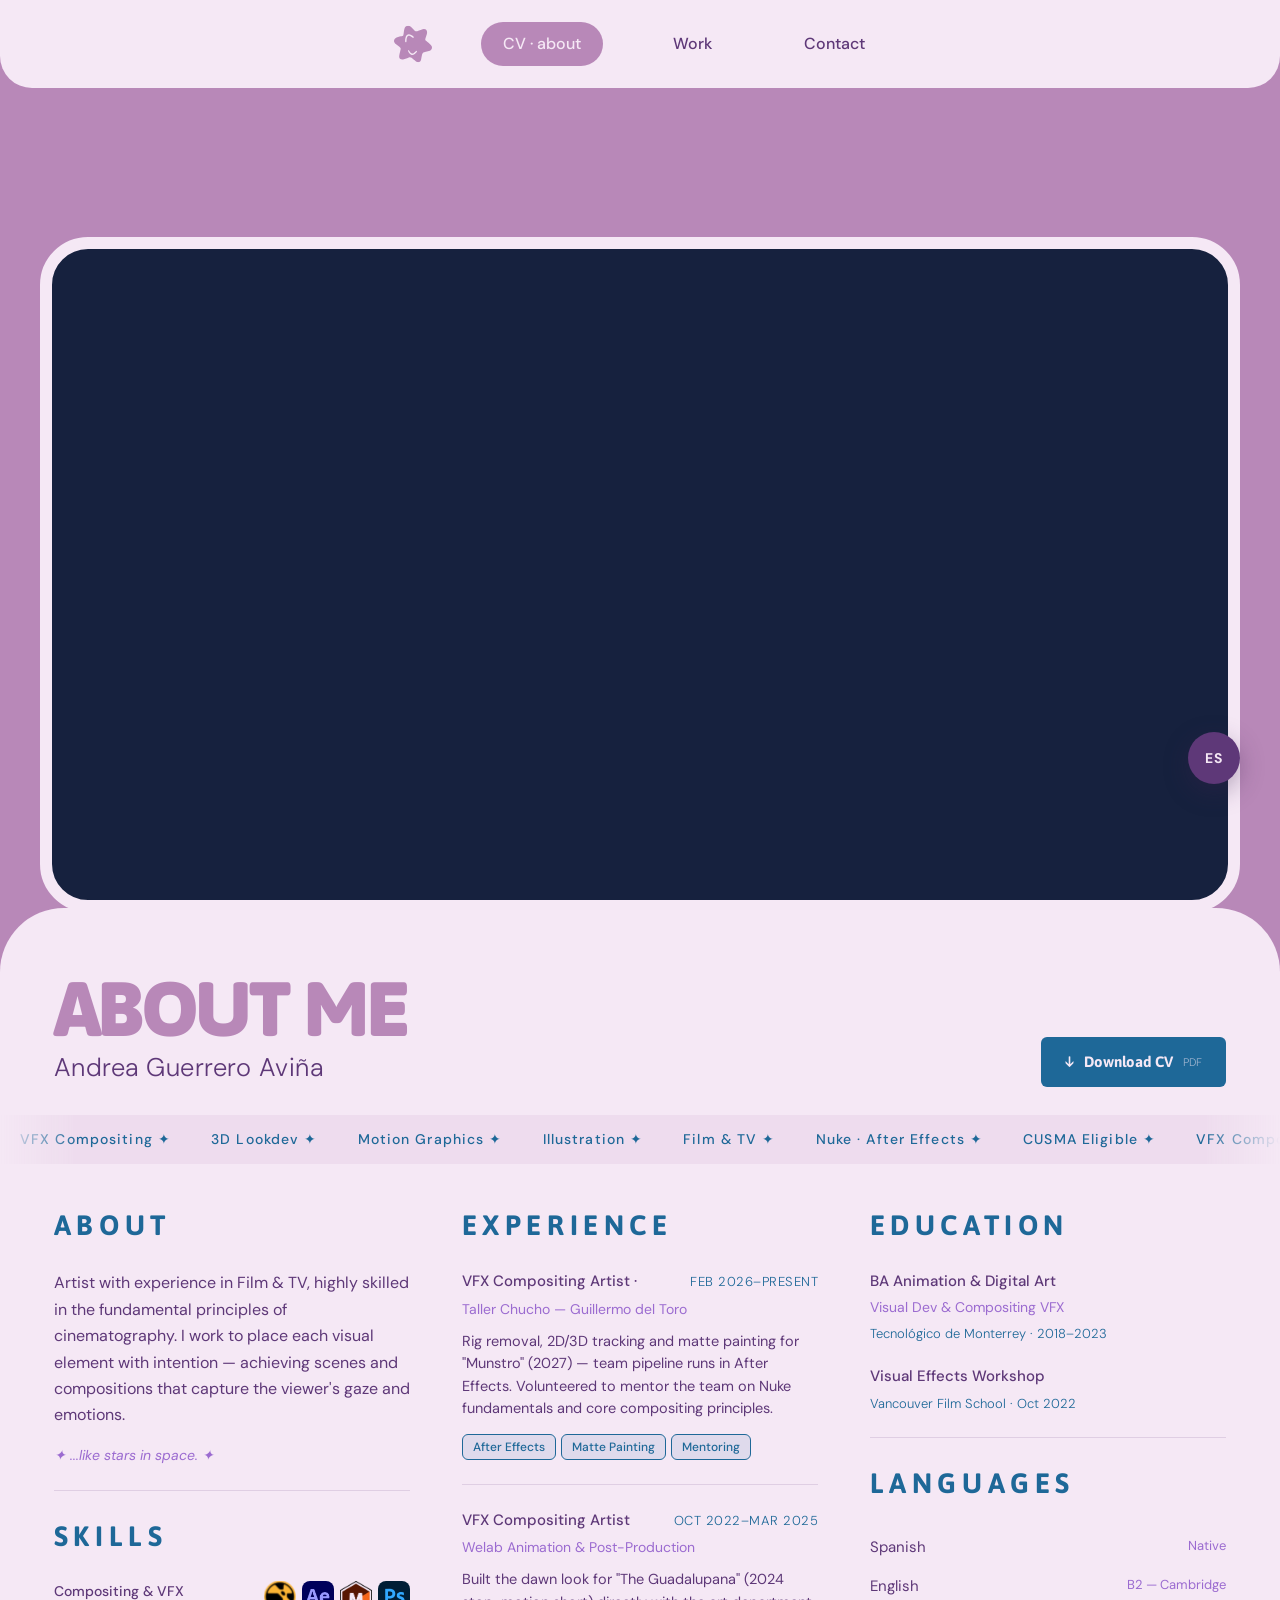
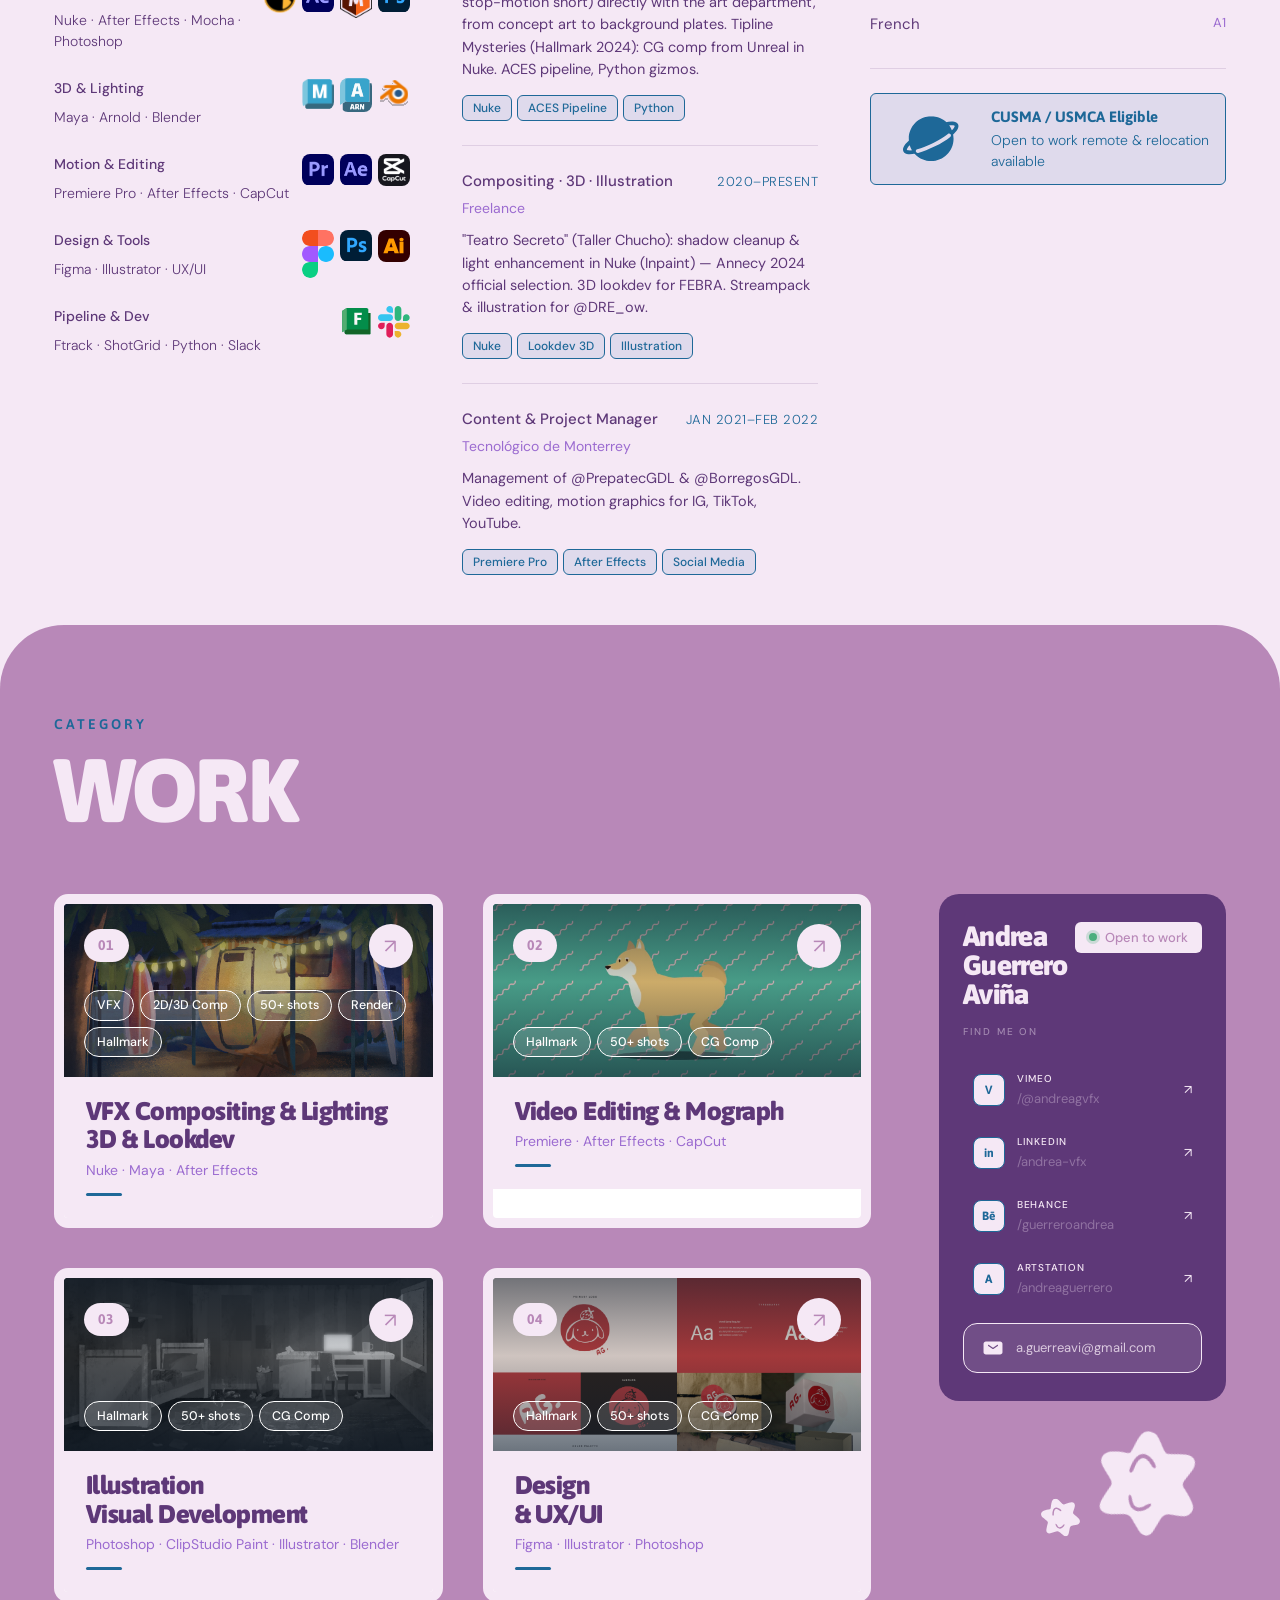
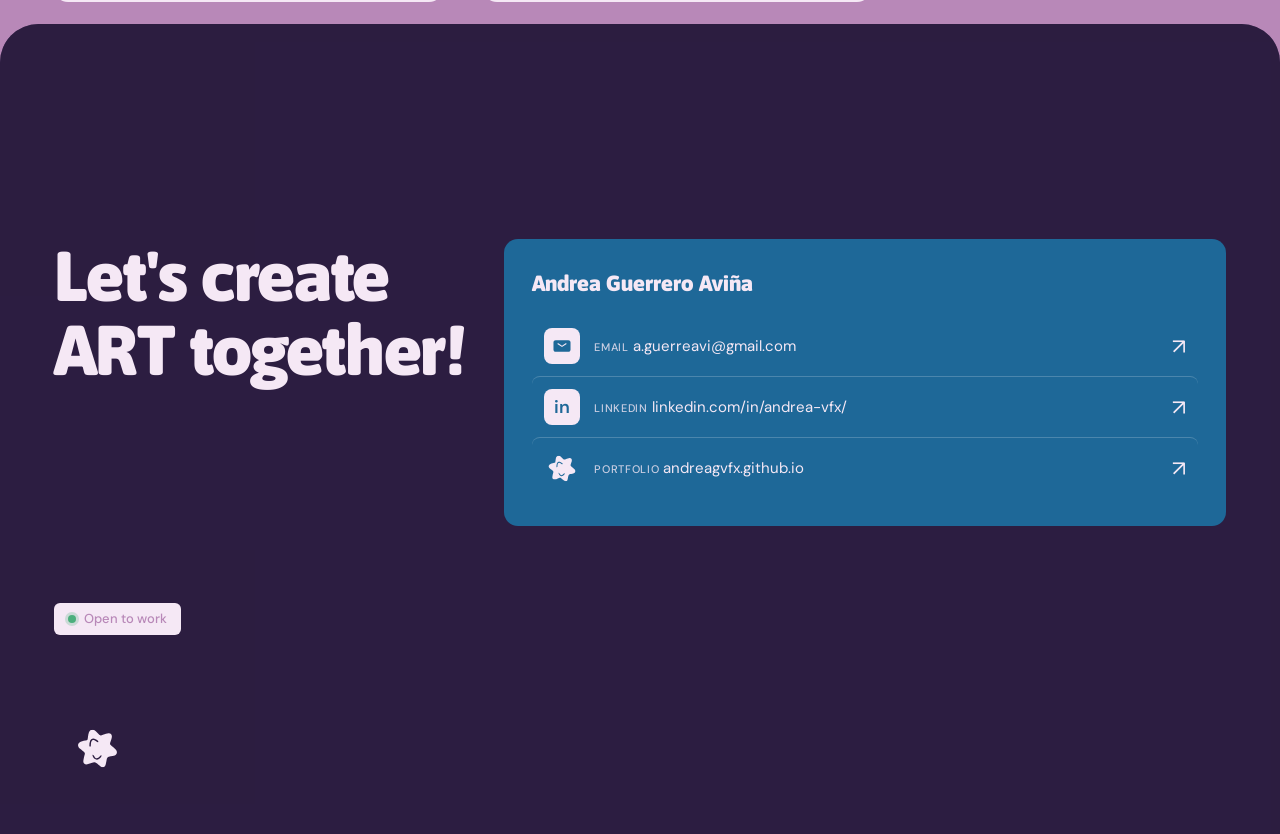
==== commit 1fed34c3: "Uniform star resting state, remove motion title star, fix reel spacing Star audit (see chat for the " ====
--- a/index.html
+++ b/index.html
@@ -8,10 +8,10 @@
 <link rel="icon" href="favicon.svg" type="image/svg+xml">
 <link rel="preconnect" href="https://fonts.googleapis.com">
 <link rel="preconnect" href="https://fonts.gstatic.com" crossorigin>
-<link rel="stylesheet" href="css/styles.css?v=23">
+<link rel="stylesheet" href="css/styles.css?v=24">
 <!-- Shared with the section pages: .section-nav (now used here too)
      and .drawer/.lightbox component styles. -->
-<link rel="stylesheet" href="css/section.css?v=42">
+<link rel="stylesheet" href="css/section.css?v=43">
 </head>
 <body>
 
--- a/css/styles.css
+++ b/css/styles.css
@@ -825,7 +825,7 @@
   z-index: 2;
   pointer-events: none;
 }
-.footer__stars .star { pointer-events: auto; }
+.footer__stars .star { --star-off: var(--bg-light); pointer-events: auto; }
 
 /* ============================================================
    STARS — interactive component
--- a/css/section.css
+++ b/css/section.css
@@ -307,7 +307,7 @@
   transition: transform var(--transition), box-shadow var(--transition);
 }
 .btn-vimeo:hover { transform: translateY(-2px); box-shadow: 0 10px 24px rgba(59,34,76,0.35); }
-.btn-vimeo .star { --star-size: 30px; pointer-events: none; }
+.btn-vimeo .star { --star-size: 30px; --star-off: var(--bg-light); pointer-events: none; }
 
 .reel-window {
   position: relative;
@@ -328,21 +328,13 @@
 /* ── INFO BAND ───────────────────────────────────────────── */
 .info-band {
   background: var(--bg-light);
-  /* Bottom padding uses max() so it always covers at least whatever
-     the second .reel-hero below pulls up by (--radius-stack, up to
-     100px at very wide viewports) plus a little room — otherwise
-     that overlap eats past its own padding into real content here
-     (the CUSMA badge at the bottom), which is the clipping Andrea
-     caught. At typical widths --radius-stack is well under 64px so
-     this is a no-op and nothing about the normal layout changes. */
-  padding: 64px var(--padding-page) max(64px, calc(var(--radius-stack) + 8px));
-}
-/* Credits is immediately followed by .poster-gallery, whose rounded
-   top needs a full 100px overlap to reveal (see .poster-gallery) —
-   extra bottom room here so that overlap doesn't eat into the
-   credit-rows content above it. */
-#credits {
-  padding-bottom: 180px;
+  /* Bottom padding covers whatever the next section pulls up by
+     (--radius-stack, up to 100px) plus real breathing room on top —
+     same generous amount for both info-bands now (was only 64px on
+     the first one, which read as cramped against reel-hero #2 right
+     under it since that section shares no content of its own to
+     create visual distance the way poster-gallery's big header did). */
+  padding: 64px var(--padding-page) max(180px, calc(var(--radius-stack) + 8px));
 }
 .info-band__layout {
   display: grid;
@@ -624,18 +616,11 @@
   transform: translateY(-50%);
   z-index: 0;
 }
-.poster-gallery__star .star--lg { --star-size: clamp(120px, 12vw, 190px); }
-/* Big ambient poster-gallery star stays always-glowing/passive per
-   Figma. The "More of my work" header star is NOT ambient — Andrea
-   wants it off/muted by default like the small interactive stars,
-   only lighting on hover (handled by the shared .star:hover/.is-lit
-   rules below, nothing special needed here). */
-.star--lg .star__svg {
-  filter: drop-shadow(0 0 20px var(--star-glow, rgba(255,255,255,0.75)));
-}
-.star--lg .star__shape {
-  fill: var(--star-on, #ffffff);
-}
+/* Sits on .poster-gallery's --bg-mid, same LIGHT v3 mapping as every
+   other star on that background (work__stars). No more permanent
+   "always glowing" special-case — Andrea wants every star uniform:
+   dim/muted at rest, lit only on real hover, no exceptions. */
+.poster-gallery__star .star--lg { --star-size: clamp(120px, 12vw, 190px); --star-off: var(--bg-light); }
 
 /* ── "MORE OF MY WORK" cross-promo (bottom of section pages) ── */
 .also-header {
@@ -688,7 +673,7 @@
   text-transform: uppercase;
   color: var(--bg-light);
 }
-.also-card__label .star { --star-size: 22px; }
+.also-card__label .star { --star-size: 22px; --star-off: var(--bg-light); }
 .also-card__thumbs { display: flex; gap: 3px; height: 160px; }
 .also-card__thumb {
   position: relative;
@@ -883,21 +868,6 @@
   color: rgba(94,56,120,0.65);
   white-space: nowrap;
 }
-/* Small, plain, muted-purple — not the big glowing ambient stars used
-   elsewhere (poster-gallery, also-header), which only glow on a DARK
-   fill. This one sits on bg-light. */
-/* Positioned over the format-pills area per Andrea's reference — that
-   whole region (not just the small star icon) is the roam zone the
-   cursor can drag/tilt it around in, via the big --hit-pad below
-   (see section.js/main.js: touchRadius = icon size + --hit-pad, and
-   drift/tilt are normalized against that full radius). */
-.motion-title__star { position: absolute; right: clamp(280px, 24vw, 480px); top: 20%; z-index: 0; }
-.motion-title__star .star {
-  --star-size: clamp(70px, 7vw, 126px);
-  --star-off: var(--bg-mid);
-  --hit-pad: clamp(270px, 36vw, 585px); /* *1.5 again — two rounds of the shared 50% roam-radius bump */
-}
-.motion-title__star .star__svg { filter: none; }
 
 /* Illustration title band's tool-icon row (Figma: ClipStudioPaint,
    Photoshop, Blender at 94-114px in a 19px gap — scaled down ~0.7x
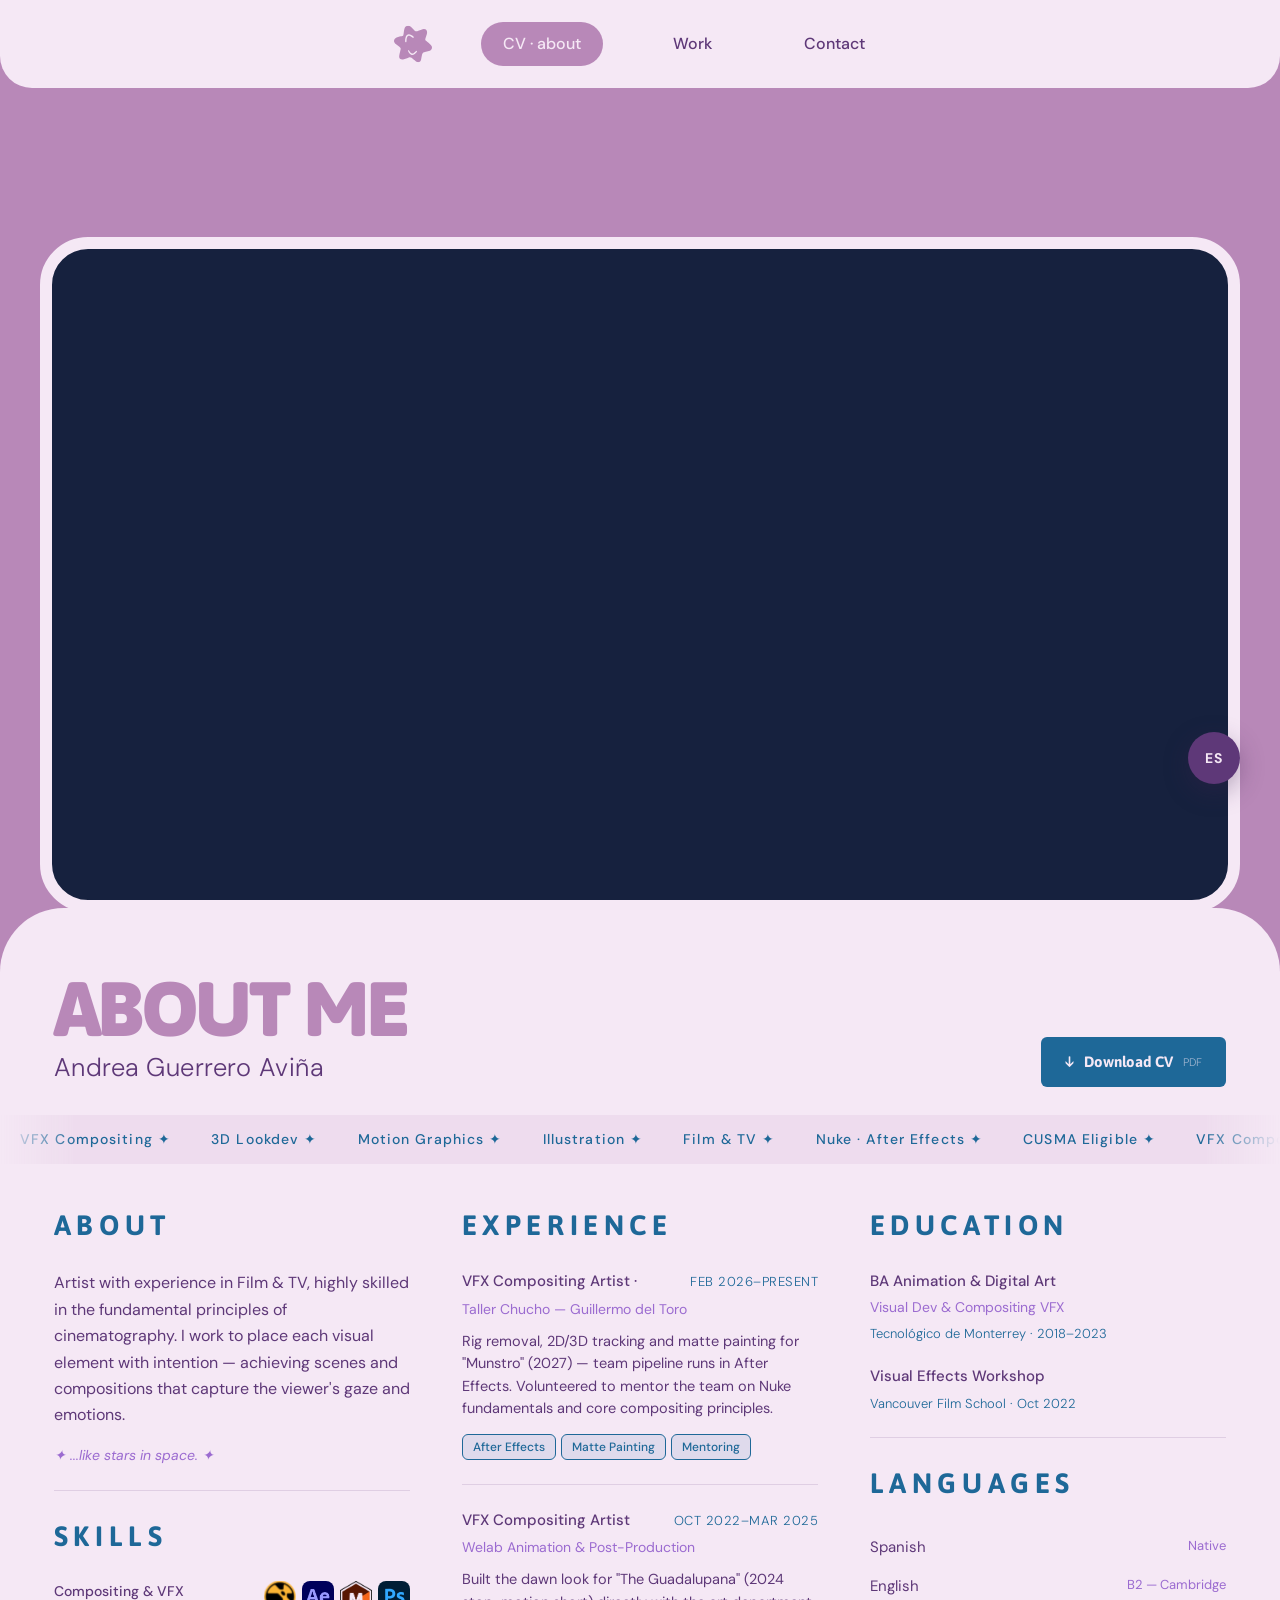
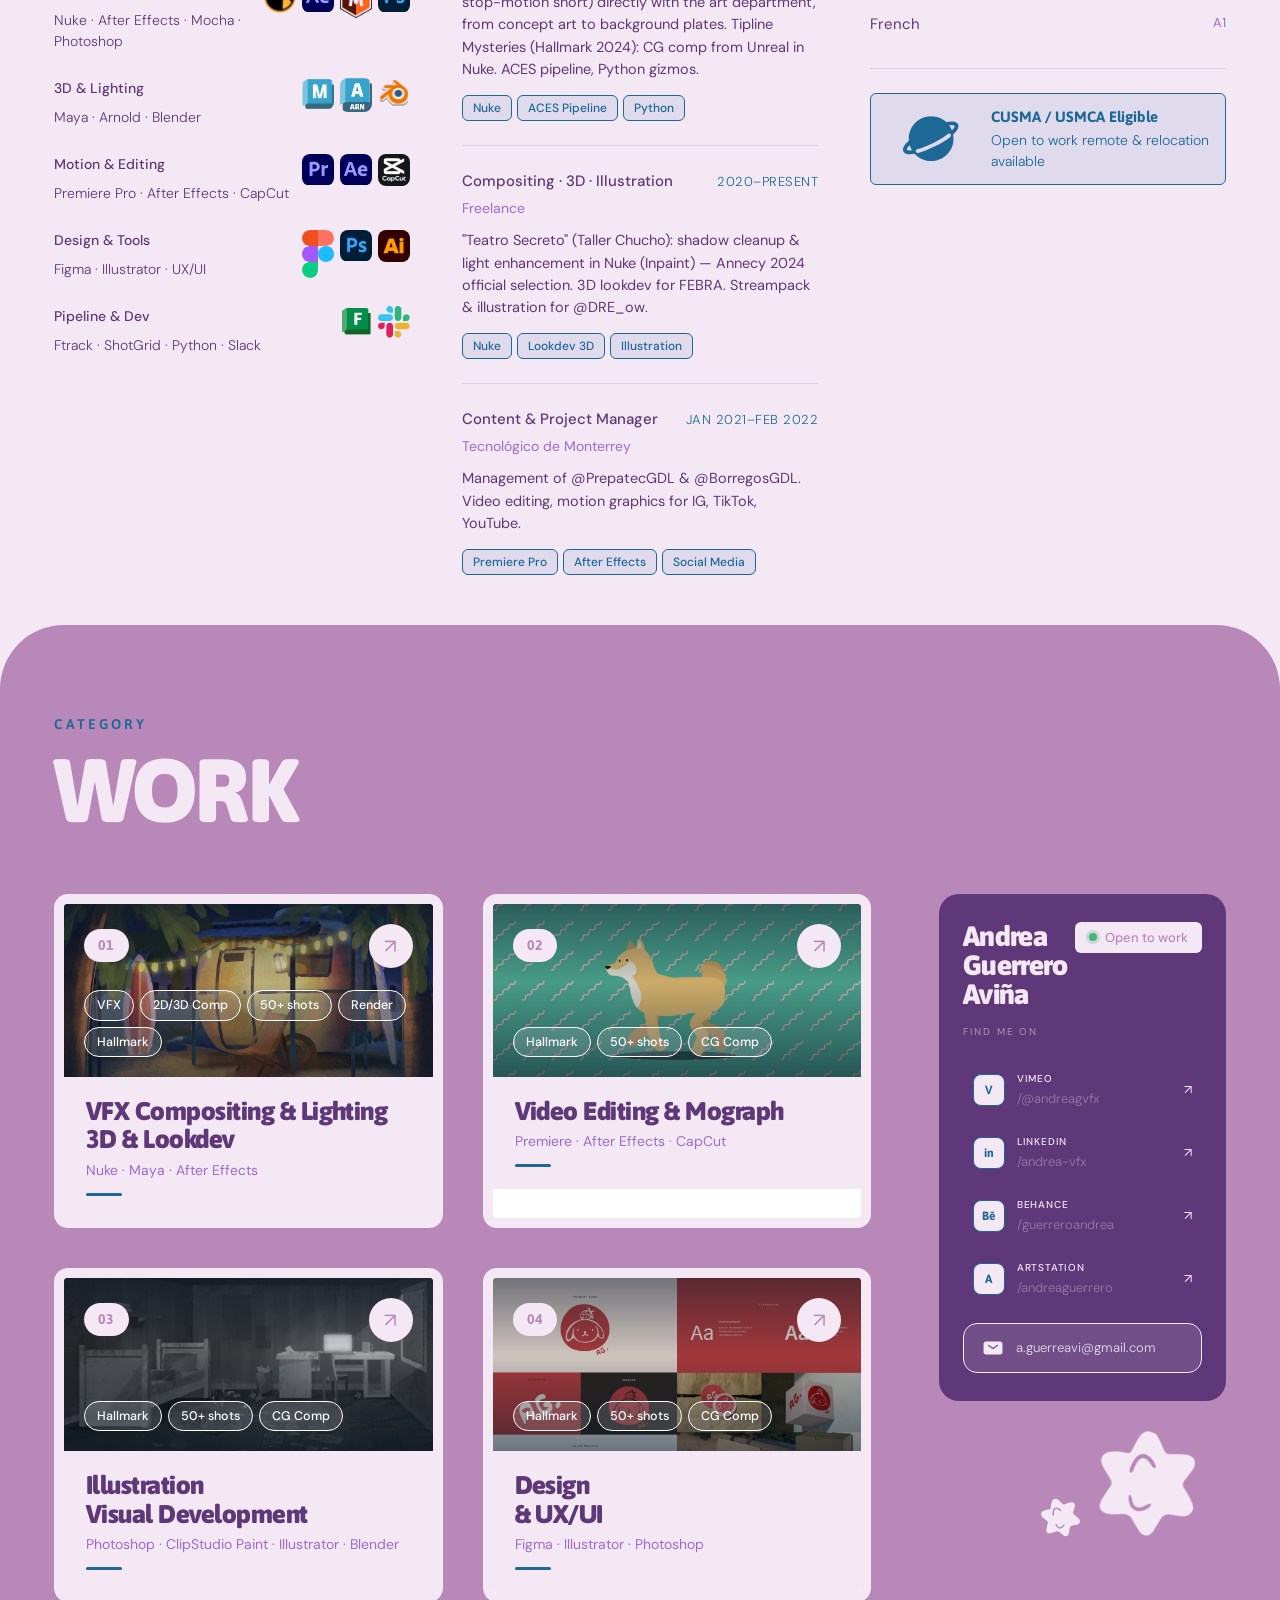
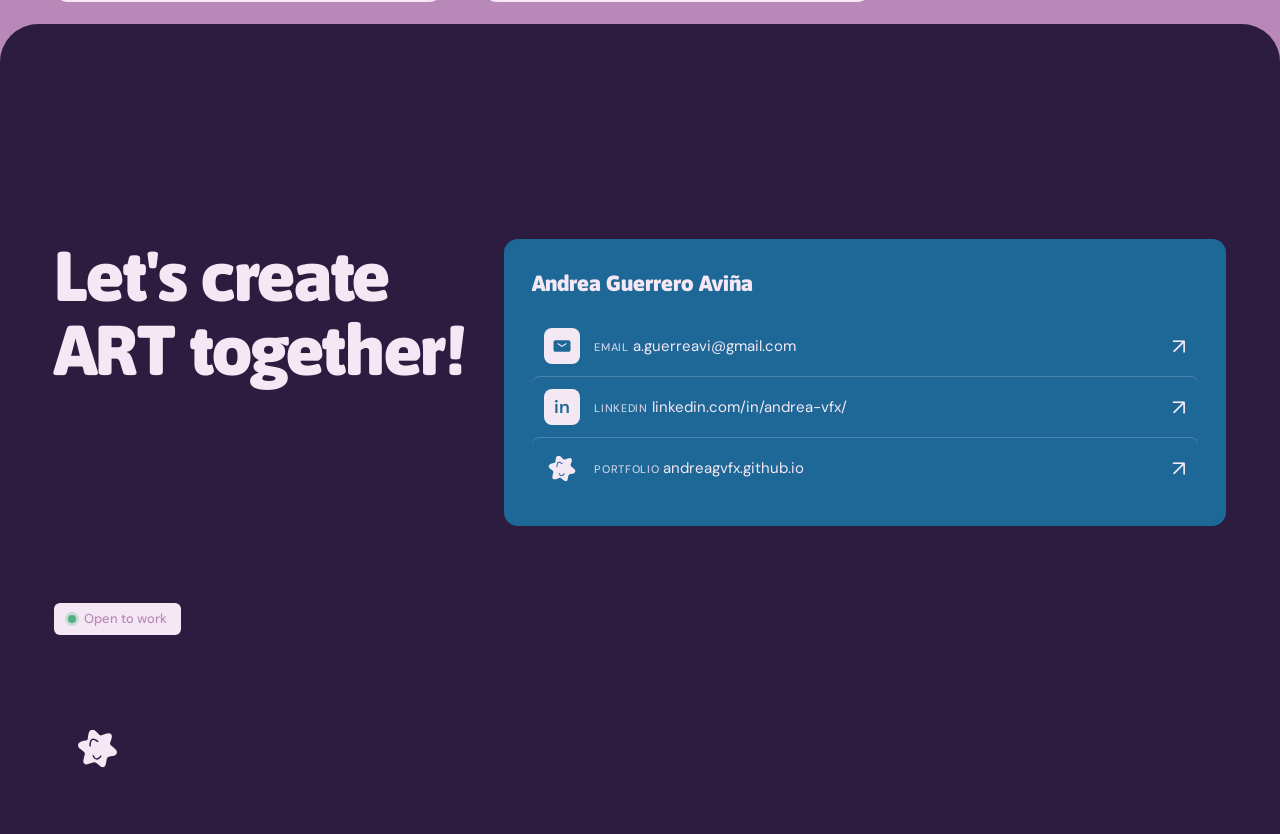
==== commit f6f557eb: "Fix BYS Figma link, replace dead Streampack Behance embed, bump CSS cache-busting BYS's "View in Fig" ====
--- a/index.html
+++ b/index.html
@@ -8,10 +8,10 @@
 <link rel="icon" href="favicon.svg" type="image/svg+xml">
 <link rel="preconnect" href="https://fonts.googleapis.com">
 <link rel="preconnect" href="https://fonts.gstatic.com" crossorigin>
-<link rel="stylesheet" href="css/styles.css?v=24">
+<link rel="stylesheet" href="css/styles.css?v=25">
 <!-- Shared with the section pages: .section-nav (now used here too)
      and .drawer/.lightbox component styles. -->
-<link rel="stylesheet" href="css/section.css?v=43">
+<link rel="stylesheet" href="css/section.css?v=44">
 </head>
 <body>
 
--- a/css/styles.css
+++ b/css/styles.css
@@ -883,7 +883,7 @@
 .star::before {
   content: "";
   position: absolute;
-  inset: -90%;
+  inset: -75%;
   border-radius: 50%;
   background: radial-gradient(circle, var(--star-on, #ffe9a8) 0%, transparent 68%);
   opacity: 0;
@@ -891,10 +891,16 @@
   transition: opacity .25s steps(6, end);
   pointer-events: none;
   z-index: -1;
-  /* Offset like a light source casting illumination sideways, not a
-     halo sitting perfectly centered behind the star — same idea as a
-     drop-shadow's offset, just glow instead of dark. */
-  transform: translate(10px, 14px);
+  /* Offset like a light source sitting above the star, casting the
+     glow downward onto it — not a halo sitting perfectly centered
+     behind the star. A flat px offset used to do this (10px, 14px)
+     but read as barely-there on the bigger stars, since the halo box
+     scales with --star-size while the offset didn't — worse, the +14
+     was downward, which came across as the star glowing from
+     underneath rather than being lit from above. Using a % offset
+     (of this pseudo-element's own box, so it scales with every star
+     size) and pushing it further fixes both: negative Y = up. */
+  transform: translate(0%, -38%);
 }
 .star:hover::before,
 .star.is-lit::before { opacity: 0.55; }
--- a/css/section.css
+++ b/css/section.css
@@ -1780,6 +1780,16 @@
    iframe (.behance-embed__window and its children, below) is a
    deliberate device-mockup frame and stays dark regardless. */
 .behance-section { background: var(--bg-light); padding-bottom: 160px; } /* room for .also-header's up-to-100px overlap on top of the original 60px */
+/* Streampack used to be a .behance-section too (a live Behance iframe
+   embed), but Behance downgraded that embed to a static, non-clickable
+   cover card — no fix possible on our end, so it was swapped for the
+   same local-image lightbox gallery already used for this project on
+   the Illustration page. Same background/spacing as .behance-section,
+   plus a max-width wrapper for the single .featured-card (that class
+   is normally a grid cell inside .featured-grid, sized by the grid —
+   standalone here, it needs its own width constraint). */
+.streampack-section { background: var(--bg-light); padding-bottom: 160px; }
+.streampack-section__showcase { max-width: var(--content-max); margin: 0 auto; padding: 0 var(--padding-page); }
 .behance-embed {
   max-width: var(--content-max);
   margin: 0 auto;
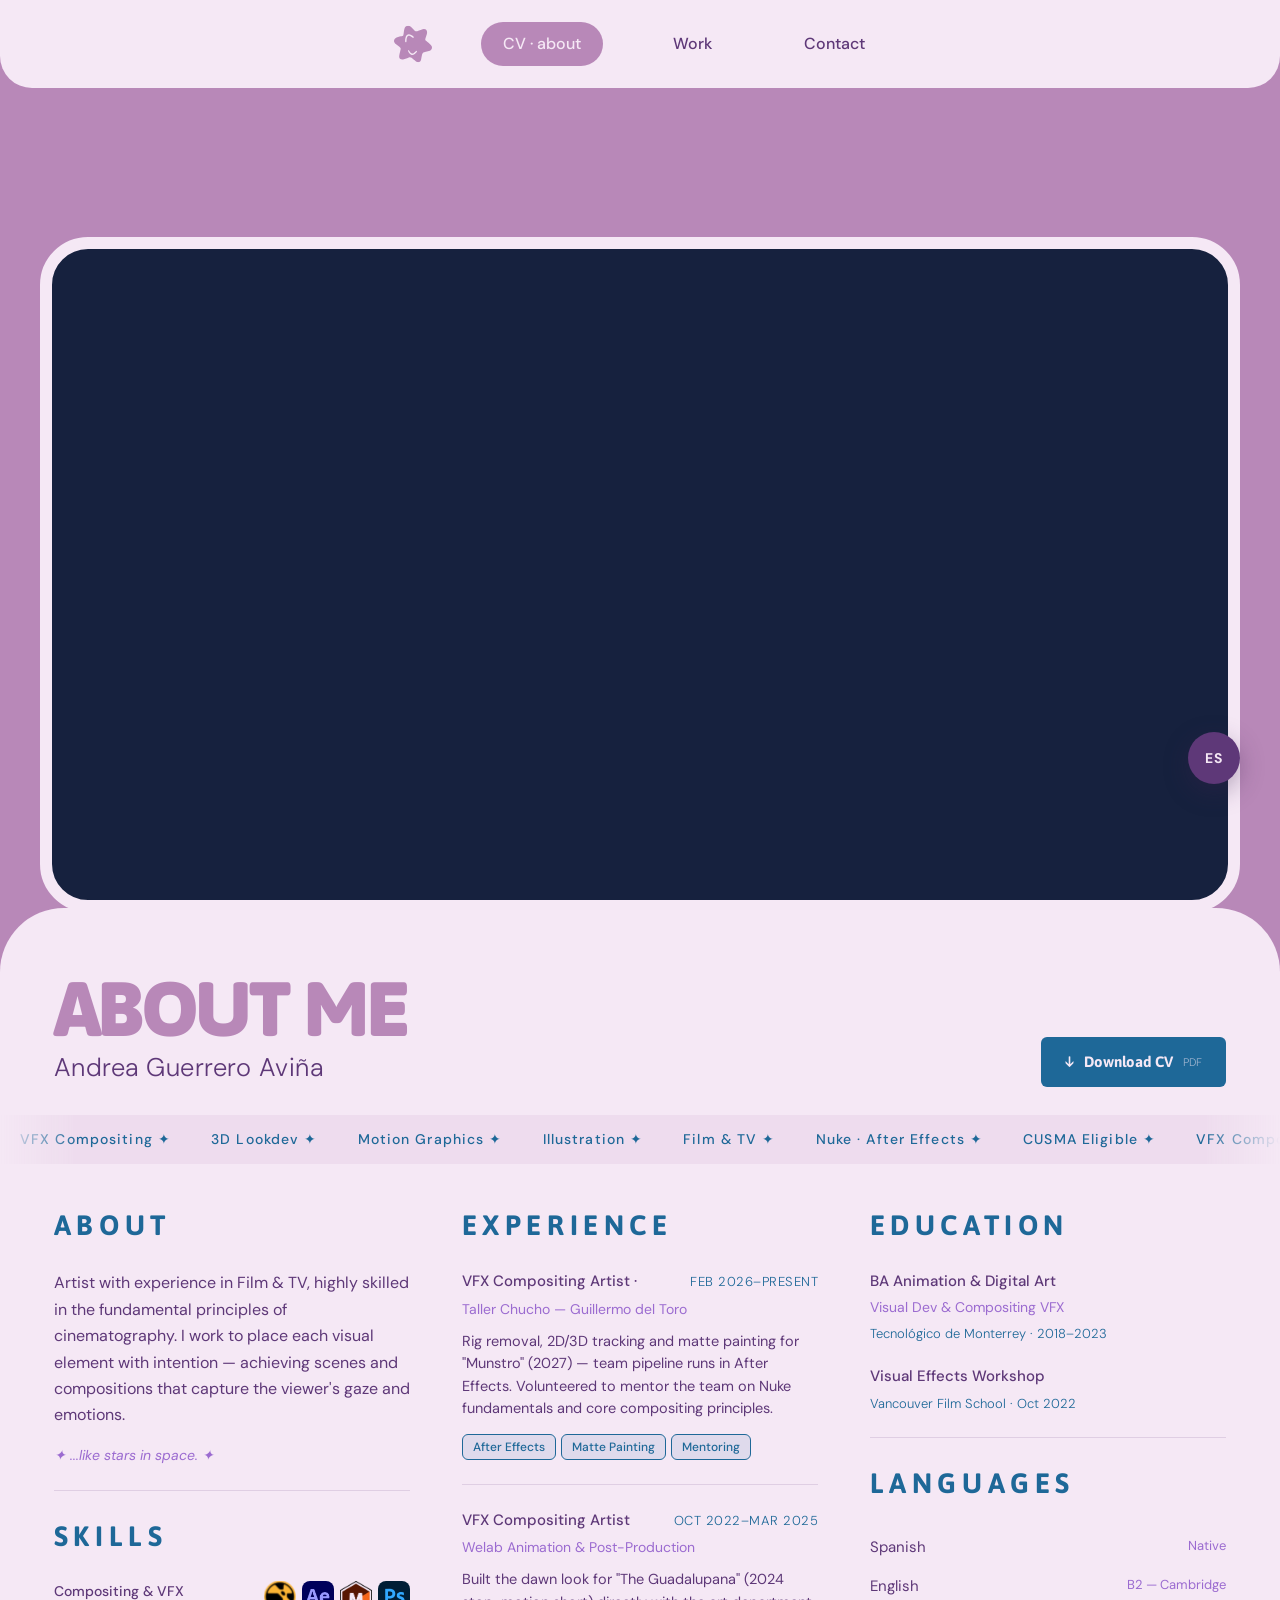
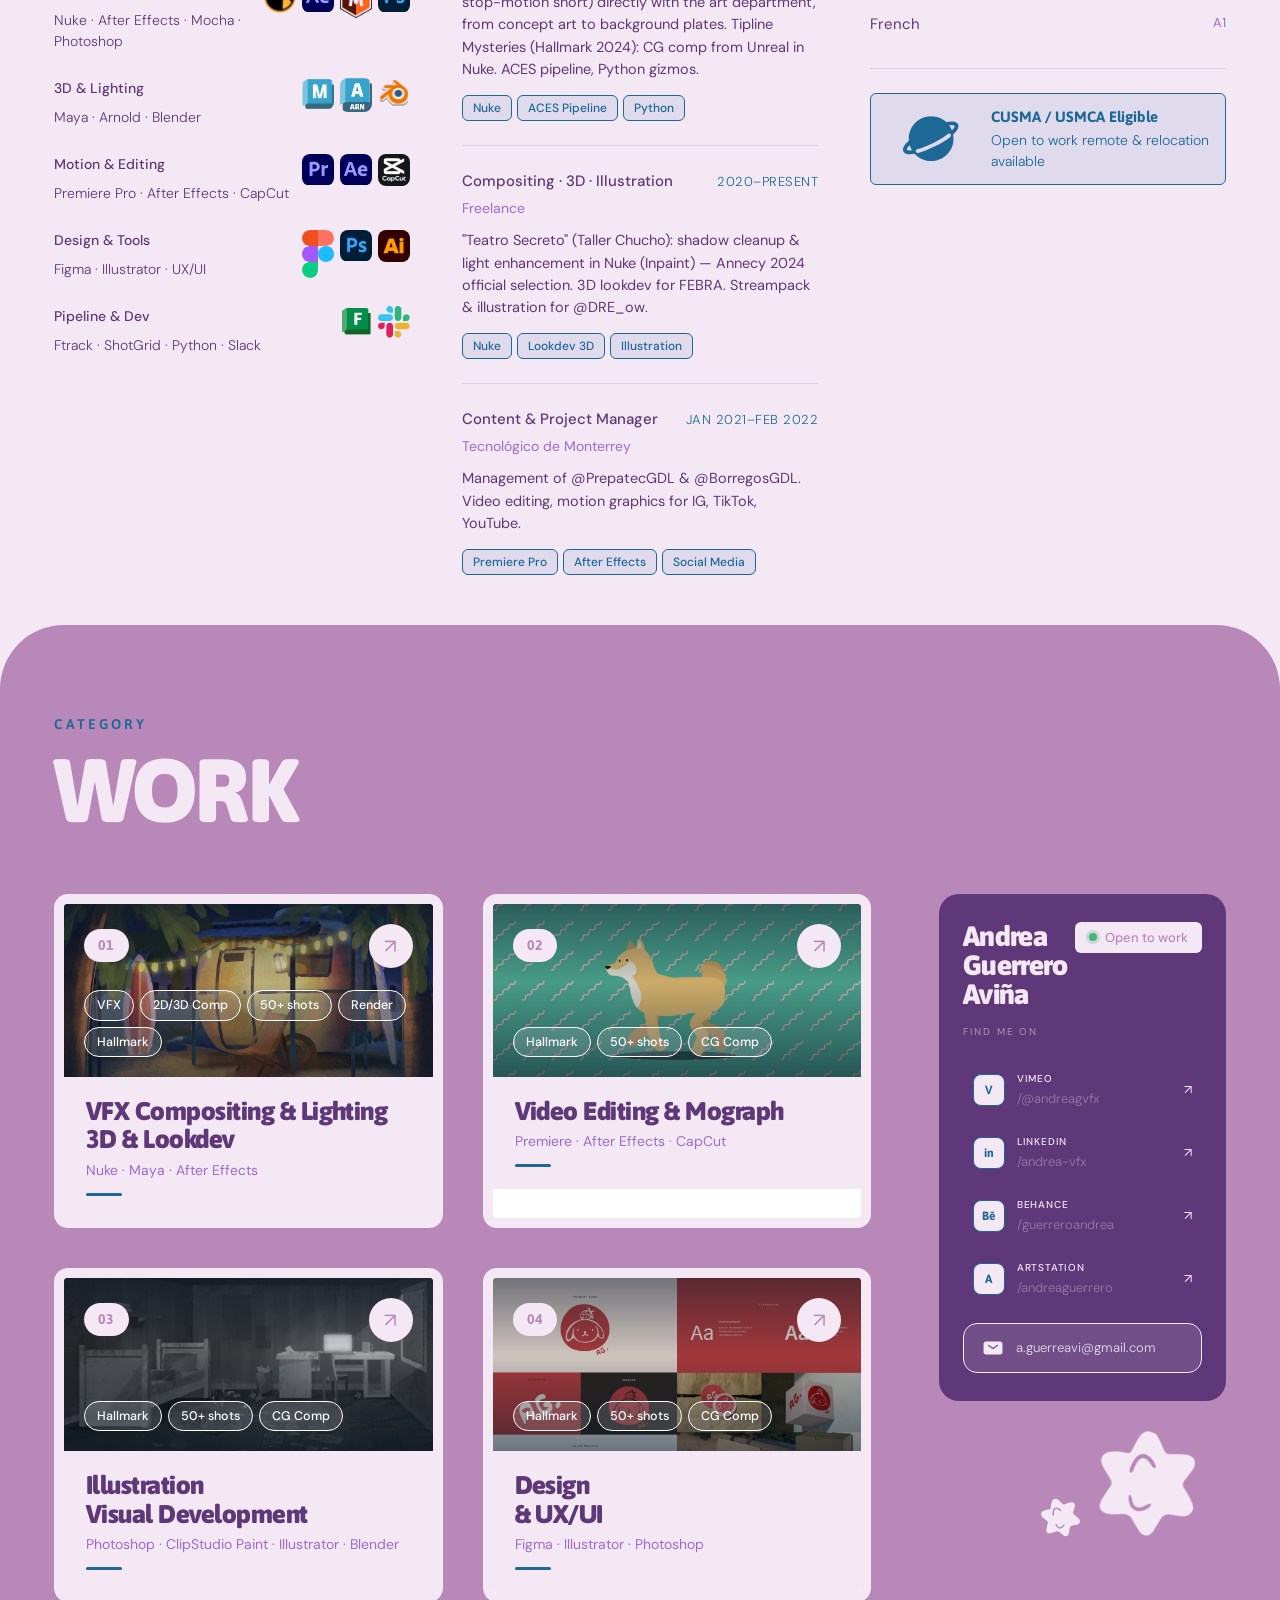
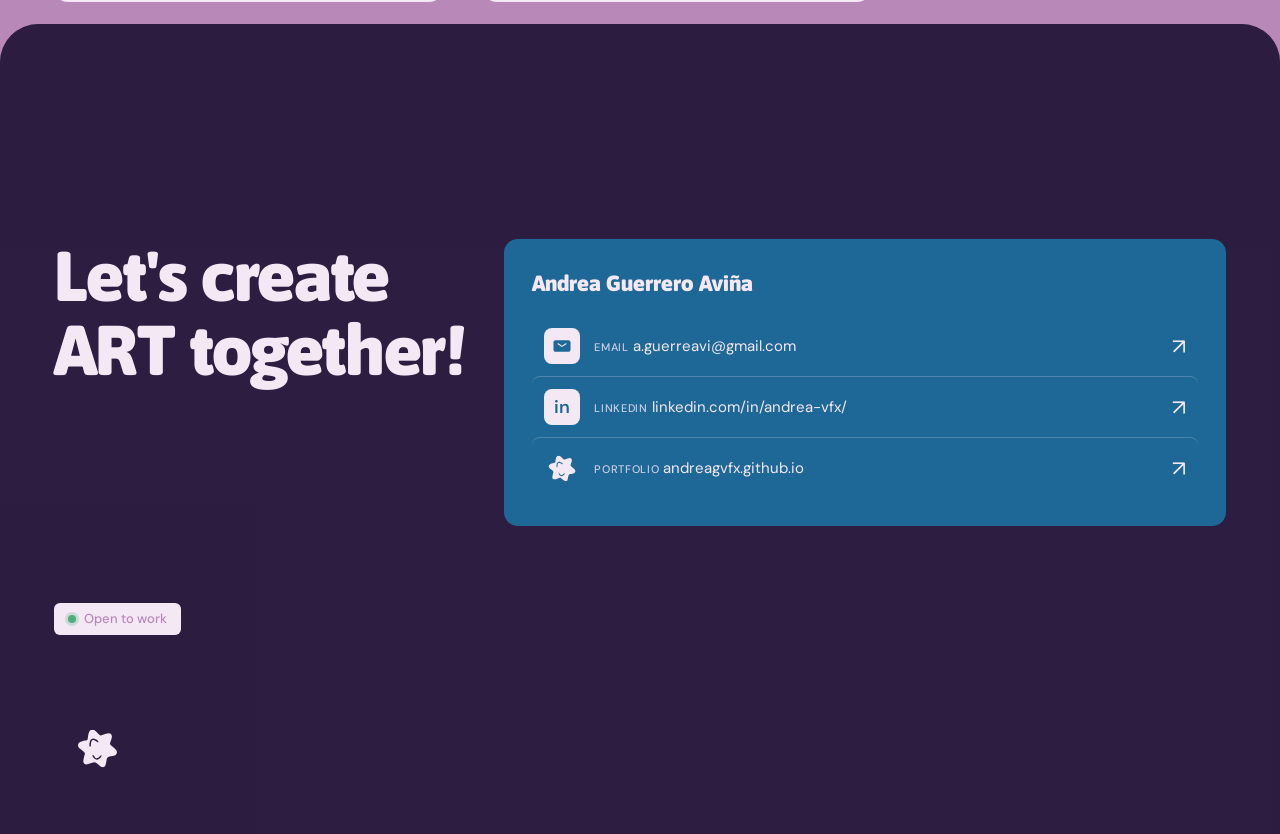
==== commit d11afa98: "Revert star glow to centered, expand Streampack gallery, replace Omega Behance embed Star glow: reve" ====
--- a/index.html
+++ b/index.html
@@ -8,10 +8,10 @@
 <link rel="icon" href="favicon.svg" type="image/svg+xml">
 <link rel="preconnect" href="https://fonts.googleapis.com">
 <link rel="preconnect" href="https://fonts.gstatic.com" crossorigin>
-<link rel="stylesheet" href="css/styles.css?v=25">
+<link rel="stylesheet" href="css/styles.css?v=26">
 <!-- Shared with the section pages: .section-nav (now used here too)
      and .drawer/.lightbox component styles. -->
-<link rel="stylesheet" href="css/section.css?v=44">
+<link rel="stylesheet" href="css/section.css?v=45">
 </head>
 <body>
 
--- a/css/styles.css
+++ b/css/styles.css
@@ -879,11 +879,17 @@
 
 /* Ambient glow — a soft halo that sits behind the star and washes the
    page background around it a little when lit, not just the star
-   shape itself. */
+   shape itself. Perfectly centered, no directional offset — a later
+   version pushed this off-center to read as "cast light from a
+   source", but that just made it look like a separate glowing blob
+   floating near the star instead of the star itself lighting up.
+   Back to the original: the halo stays centered/attached, and the
+   "it's the star that's glowing" read comes from the star's own fill
+   (--star-on) and the drop-shadow hugging its silhouette, below. */
 .star::before {
   content: "";
   position: absolute;
-  inset: -75%;
+  inset: -90%;
   border-radius: 50%;
   background: radial-gradient(circle, var(--star-on, #ffe9a8) 0%, transparent 68%);
   opacity: 0;
@@ -891,16 +897,6 @@
   transition: opacity .25s steps(6, end);
   pointer-events: none;
   z-index: -1;
-  /* Offset like a light source sitting above the star, casting the
-     glow downward onto it — not a halo sitting perfectly centered
-     behind the star. A flat px offset used to do this (10px, 14px)
-     but read as barely-there on the bigger stars, since the halo box
-     scales with --star-size while the offset didn't — worse, the +14
-     was downward, which came across as the star glowing from
-     underneath rather than being lit from above. Using a % offset
-     (of this pseudo-element's own box, so it scales with every star
-     size) and pushing it further fixes both: negative Y = up. */
-  transform: translate(0%, -38%);
 }
 .star:hover::before,
 .star.is-lit::before { opacity: 0.55; }
--- a/css/section.css
+++ b/css/section.css
@@ -1573,6 +1573,7 @@
 .content-header--on-dark .content-header__title { color: var(--bg-light); }
 .content-header--on-dark .content-header__sub { color: rgba(245,232,245,0.7); }
 .content-header__cta--behance { background: #05378a; }
+.content-header__cta--webtoons { background: #00d564; } /* Webtoons brand green */
 /* Design page's headers (Brand, Rebranding, Streampack) all use solid
    accent.purple for the subtitle — checked 2 of 3 directly against
    Figma text nodes (804:431, 843:2824), both #9b6bd0 — vs the
@@ -1788,8 +1789,8 @@
    plus a max-width wrapper for the single .featured-card (that class
    is normally a grid cell inside .featured-grid, sized by the grid —
    standalone here, it needs its own width constraint). */
-.streampack-section { background: var(--bg-light); padding-bottom: 160px; }
-.streampack-section__showcase { max-width: var(--content-max); margin: 0 auto; padding: 0 var(--padding-page); }
+.solo-gallery-section { background: var(--bg-light); padding-bottom: 160px; }
+.solo-gallery-section__showcase { max-width: var(--content-max); margin: 0 auto; padding: 0 var(--padding-page); }
 .behance-embed {
   max-width: var(--content-max);
   margin: 0 auto;
